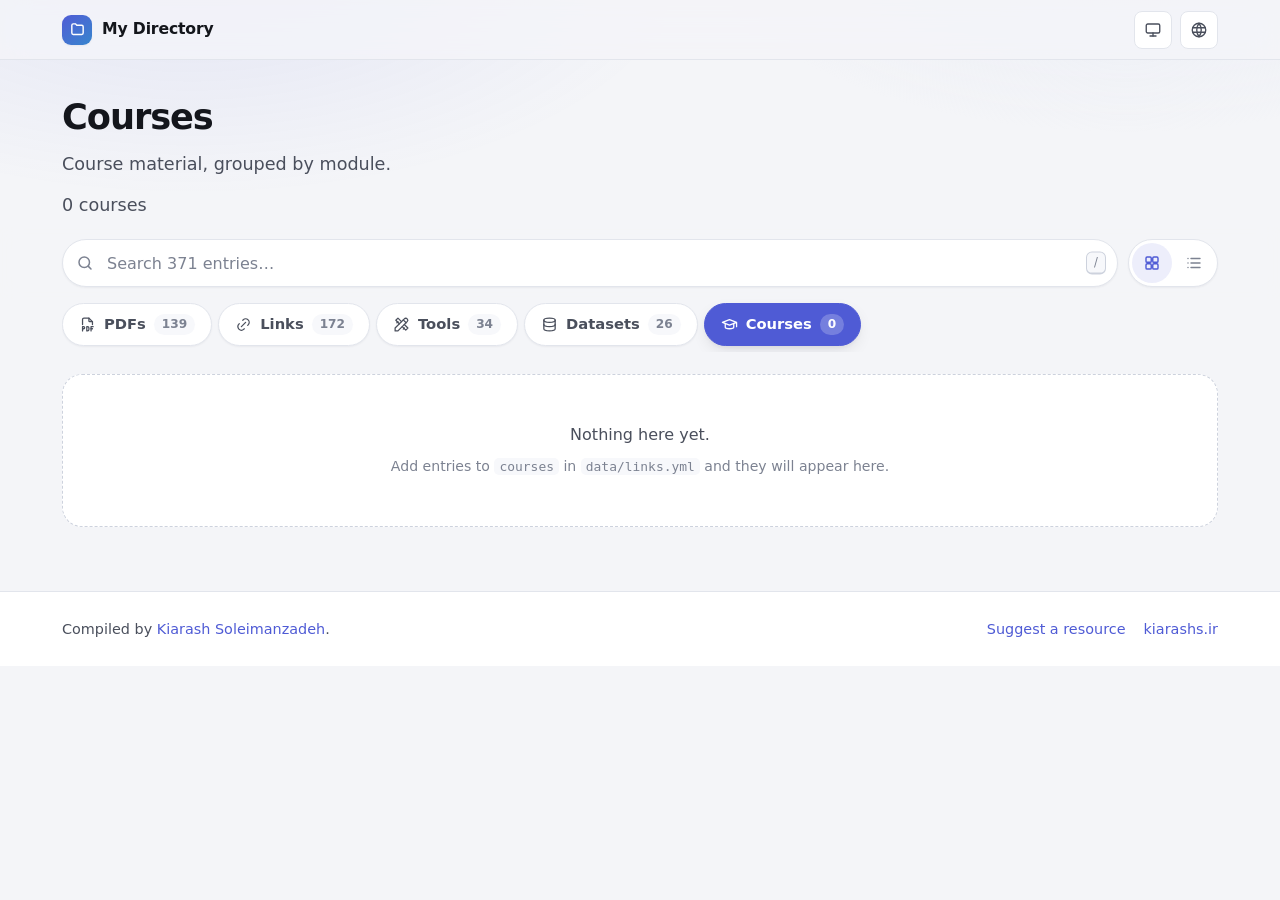
==== courses/index.html @ 5660344d "Give every category its own URL, and build the Courses section properly Categories were switched by " ====
<!DOCTYPE html>
<html lang="en" class="no-js">

<head>
  <meta charset="utf-8">
  <meta name="viewport" content="width=device-width, initial-scale=1, viewport-fit=cover">
  <title>Courses — My Directory</title>
  <meta name="description" content="Course material, grouped by module.">
  <meta name="color-scheme" content="light dark">
  <meta name="theme-color" content="#f4f5f8">
  <link rel="canonical" href="https://kiarashs.github.io/directory/courses/">

  <meta property="og:type" content="website">
  <meta property="og:url" content="https://kiarashs.github.io/directory/courses/">
  <meta property="og:title" content="Courses — My Directory">
  <meta property="og:description" content="Course material, grouped by module.">
  <meta property="og:image" content="https://kiarashs.github.io/directory/android-chrome-512x512.png">
  <meta name="twitter:card" content="summary">

  <link rel="apple-touch-icon" sizes="180x180" href="../apple-touch-icon.png">
  <link rel="icon" type="image/png" sizes="32x32" href="../favicon-32x32.png">
  <link rel="icon" type="image/png" sizes="16x16" href="../favicon-16x16.png">
  <link rel="mask-icon" href="../safari-pinned-tab.svg" color="#4f5bd5">
  <meta name="msapplication-TileColor" content="#4f5bd5">
  <link rel="manifest" href="../manifest.webmanifest">

  <link rel="stylesheet" href="../static/css/directory.css?v=e2d434f2">

  <script>
    // Runs before first paint, so none of this can flash.
    (function () {
      var root = document.documentElement;

      // Marking the document as scripted here, rather than in the deferred
      // directory.js, means the inline link lists on multi-link cards are
      // never painted at all — they exist only as the no-JavaScript fallback.
      root.className = root.className.replace('no-js', 'js');

      try {
        var t = localStorage.getItem('directory:theme');
        if (t === 'light' || t === 'dark') root.setAttribute('data-theme', t);
      } catch (e) {}
    })();
  </script>
</head>

<body>
  <svg class="visually-hidden" aria-hidden="true" focusable="false">
    <defs>
      <g id="i-ext" fill="none" stroke="currentColor" stroke-width="2" stroke-linecap="round" stroke-linejoin="round"><path d="M11 7H6a2 2 0 0 0-2 2v9a2 2 0 0 0 2 2h9a2 2 0 0 0 2-2v-5"/><path d="M10 14 20 4"/><path d="M15 4h5v5"/></g>
      <g id="i-pdf" fill="none" stroke="currentColor" stroke-width="2" stroke-linecap="round" stroke-linejoin="round"><path d="M14 3v4a1 1 0 0 0 1 1h4"/><path d="M17 21H7a2 2 0 0 1-2-2V5a2 2 0 0 1 2-2h7l5 5v11a2 2 0 0 1-2 2z"/></g>
      <g id="i-layers" fill="none" stroke="currentColor" stroke-width="2" stroke-linecap="round" stroke-linejoin="round"><path d="M12 3 3 8l9 5 9-5-9-5z"/><path d="m3 13 9 5 9-5"/></g>
      <g id="i-info" fill="none" stroke="currentColor" stroke-width="2" stroke-linecap="round" stroke-linejoin="round"><circle cx="12" cy="12" r="9"/><path d="M12 8h.01"/><path d="M11 12h1v4h1"/></g>
      <g id="i-mat-slides" fill="none" stroke="currentColor" stroke-width="2" stroke-linecap="round" stroke-linejoin="round"><rect x="3" y="4" width="18" height="12" rx="2"/><path d="M8 20h8M12 16v4"/></g>
      <g id="i-mat-notes" fill="none" stroke="currentColor" stroke-width="2" stroke-linecap="round" stroke-linejoin="round"><path d="M14 3v4a1 1 0 0 0 1 1h4"/><path d="M17 21H7a2 2 0 0 1-2-2V5a2 2 0 0 1 2-2h7l5 5v11a2 2 0 0 1-2 2z"/><path d="M9 12h6M9 16h4"/></g>
      <g id="i-mat-assignment" fill="none" stroke="currentColor" stroke-width="2" stroke-linecap="round" stroke-linejoin="round"><path d="M9 4h6a1 1 0 0 1 1 1v1H8V5a1 1 0 0 1 1-1z"/><path d="M8 6H6a2 2 0 0 0-2 2v11a2 2 0 0 0 2 2h12a2 2 0 0 0 2-2V8a2 2 0 0 0-2-2h-2"/><path d="m9 13 2 2 4-4"/></g>
      <g id="i-mat-reading" fill="none" stroke="currentColor" stroke-width="2" stroke-linecap="round" stroke-linejoin="round"><path d="M4 5.5A2.5 2.5 0 0 1 6.5 3H12v16H6.5A2.5 2.5 0 0 0 4 21.5z"/><path d="M20 5.5A2.5 2.5 0 0 0 17.5 3H12v16h5.5a2.5 2.5 0 0 1 2.5 2.5z"/></g>
      <g id="i-mat-video" fill="none" stroke="currentColor" stroke-width="2" stroke-linecap="round" stroke-linejoin="round"><rect x="3" y="5" width="18" height="14" rx="2"/><path d="m10 9 5 3-5 3z"/></g>
      <g id="i-mat-code" fill="none" stroke="currentColor" stroke-width="2" stroke-linecap="round" stroke-linejoin="round"><path d="m9 8-5 4 5 4"/><path d="m15 8 5 4-5 4"/></g>
      <g id="i-mat-dataset" fill="none" stroke="currentColor" stroke-width="2" stroke-linecap="round" stroke-linejoin="round"><ellipse cx="12" cy="6" rx="8" ry="3"/><path d="M4 6v12c0 1.657 3.582 3 8 3s8-1.343 8-3V6"/></g>
    </defs>
  </svg>

  <a class="skip-link" href="#main">Skip to content</a>

  <header class="site-header">
    <div class="header-inner">
      <a class="brand" href="../">
        <span class="brand-mark" aria-hidden="true">
          <svg viewBox="0 0 24 24" fill="none" stroke="currentColor" stroke-width="2" stroke-linecap="round" stroke-linejoin="round">
            <path d="M4 6a2 2 0 0 1 2-2h3l2 2h7a2 2 0 0 1 2 2v9a2 2 0 0 1-2 2H6a2 2 0 0 1-2-2z"/>
          </svg>
        </span>
        <span class="brand-text">My Directory</span>
      </a>

      <div class="header-actions">
        <button class="icon-btn theme-btn" type="button" data-theme-toggle aria-label="Switch theme">
          <svg data-theme-icon="system" viewBox="0 0 24 24" fill="none" stroke="currentColor" stroke-width="1.8" stroke-linecap="round" stroke-linejoin="round" aria-hidden="true"><rect x="3" y="4" width="18" height="12" rx="2"/><path d="M8 20h8"/><path d="M12 16v4"/></svg>
          <svg data-theme-icon="light" viewBox="0 0 24 24" fill="none" stroke="currentColor" stroke-width="1.8" stroke-linecap="round" stroke-linejoin="round" aria-hidden="true"><circle cx="12" cy="12" r="4"/><path d="M12 2v2M12 20v2M4.9 4.9l1.4 1.4M17.7 17.7l1.4 1.4M2 12h2M20 12h2M4.9 19.1l1.4-1.4M17.7 6.3l1.4-1.4"/></svg>
          <svg data-theme-icon="dark" viewBox="0 0 24 24" fill="none" stroke="currentColor" stroke-width="1.8" stroke-linecap="round" stroke-linejoin="round" aria-hidden="true"><path d="M21 12.8A9 9 0 1 1 11.2 3a7 7 0 0 0 9.8 9.8z"/></svg>
        </button>

        <a class="icon-btn" href="https://kiarashs.ir" aria-label="https://kiarashs.ir" title="https://kiarashs.ir">
          <svg viewBox="0 0 24 24" fill="none" stroke="currentColor" stroke-width="1.8" stroke-linecap="round" stroke-linejoin="round" aria-hidden="true"><circle cx="12" cy="12" r="9"/><path d="M3.6 9h16.8M3.6 15h16.8"/><path d="M12 3a15 15 0 0 1 0 18a15 15 0 0 1 0-18z"/></svg>
        </a>
      </div>
    </div>
  </header>

  <div class="container hero hero-section">
    <h1>Courses</h1>
    <p>Course material, grouped by module.</p>
    <p class="hero-count">0 courses</p>
  </div>


  <div class="toolbar">
    <div class="container toolbar-inner">
      <div class="search">
        <svg class="search-icon" viewBox="0 0 24 24" fill="none" stroke="currentColor" stroke-width="2" stroke-linecap="round" stroke-linejoin="round" aria-hidden="true"><circle cx="11" cy="11" r="7"/><path d="m20 20-3.5-3.5"/></svg>
        <label class="visually-hidden" for="search">Search the directory</label>
        <input id="search" type="search" placeholder="Search 371 entries…" autocomplete="off" spellcheck="false">
        <span class="search-hint" aria-hidden="true"><kbd>/</kbd></span>
        <button class="search-clear" type="button" data-search-clear aria-label="Clear search">
          <svg viewBox="0 0 24 24" fill="none" stroke="currentColor" stroke-width="2.2" stroke-linecap="round" aria-hidden="true"><path d="M6 6l12 12M18 6L6 18"/></svg>
        </button>
      </div>

      <div class="view-switch" role="group" aria-label="Layout">
        <button type="button" data-view="grid" aria-pressed="true" aria-label="Grid view" title="Grid view">
          <svg viewBox="0 0 24 24" fill="none" stroke="currentColor" stroke-width="1.9" stroke-linecap="round" stroke-linejoin="round" aria-hidden="true"><rect x="4" y="4" width="7" height="7" rx="1.5"/><rect x="13" y="4" width="7" height="7" rx="1.5"/><rect x="4" y="13" width="7" height="7" rx="1.5"/><rect x="13" y="13" width="7" height="7" rx="1.5"/></svg>
        </button>
        <button type="button" data-view="list" aria-pressed="false" aria-label="List view" title="List view">
          <svg viewBox="0 0 24 24" fill="none" stroke="currentColor" stroke-width="1.9" stroke-linecap="round" stroke-linejoin="round" aria-hidden="true"><path d="M8 6h12M8 12h12M8 18h12"/><path d="M4 6h.01M4 12h.01M4 18h.01"/></svg>
        </button>
      </div>
    </div>
  </div>

  <main id="main" class="container" data-base="../">
    <nav class="tabs" aria-label="Sections">
      <a class="tab" href="../pdfs/" data-slug="pdfs">
        <svg viewBox="0 0 24 24" fill="none" stroke="currentColor" stroke-width="1.8" stroke-linecap="round" stroke-linejoin="round" aria-hidden="true"><path d="M14 3v4a1 1 0 0 0 1 1h4"/><path d="M5 12V5a2 2 0 0 1 2-2h7l5 5v4"/><path d="M5 18h1.5a1.5 1.5 0 0 0 0-3H5v6"/><path d="M17 18h2"/><path d="M20 15h-3v6"/><path d="M11 15v6h1a2 2 0 0 0 2-2v-2a2 2 0 0 0-2-2z"/></svg>
        <span>PDFs</span><span class="tab-count">139</span>
      </a>
      <a class="tab" href="../links/" data-slug="links">
        <svg viewBox="0 0 24 24" fill="none" stroke="currentColor" stroke-width="1.8" stroke-linecap="round" stroke-linejoin="round" aria-hidden="true"><path d="M9 15l6-6"/><path d="M11 6l.463-.536a5 5 0 0 1 7.071 7.072L18 13"/><path d="M13 18l-.397.534a5.068 5.068 0 0 1-7.127 0 4.972 4.972 0 0 1 0-7.071L6 11"/></svg>
        <span>Links</span><span class="tab-count">172</span>
      </a>
      <a class="tab" href="../tools/" data-slug="tools">
        <svg viewBox="0 0 24 24" fill="none" stroke="currentColor" stroke-width="1.8" stroke-linecap="round" stroke-linejoin="round" aria-hidden="true"><path d="M3 21h4L20 8a1.5 1.5 0 0 0-4-4L3 17v4"/><path d="M14.5 5.5l4 4"/><path d="M12 8l-5-5-3 3 5 5"/><path d="M7 8l-1.5 1.5"/><path d="M16 12l5 5-3 3-5-5"/><path d="M16 17l-1.5 1.5"/></svg>
        <span>Tools</span><span class="tab-count">34</span>
      </a>
      <a class="tab" href="../datasets/" data-slug="datasets">
        <svg viewBox="0 0 24 24" fill="none" stroke="currentColor" stroke-width="1.8" stroke-linecap="round" stroke-linejoin="round" aria-hidden="true"><ellipse cx="12" cy="6" rx="8" ry="3"/><path d="M4 6v6c0 1.657 3.582 3 8 3s8-1.343 8-3V6"/><path d="M4 12v6c0 1.657 3.582 3 8 3s8-1.343 8-3v-6"/></svg>
        <span>Datasets</span><span class="tab-count">26</span>
      </a>
      <a class="tab" href="../courses/" data-slug="courses" aria-current="page">
        <svg viewBox="0 0 24 24" fill="none" stroke="currentColor" stroke-width="1.8" stroke-linecap="round" stroke-linejoin="round" aria-hidden="true"><path d="M22 9L12 5 2 9l10 4 10-4v6"/><path d="M6 10.6V16c0 1.1 2.7 2 6 2s6-.9 6-2v-5.4"/></svg>
        <span>Courses</span><span class="tab-count">0</span>
      </a>
    </nav>

    <div class="results-bar">
      <span data-results-text></span>
      <button type="button" data-search-clear>Clear search</button>
    </div>

    <p class="visually-hidden" role="status" aria-live="polite" data-live></p>

    <div class="section-empty">
      <p>Nothing here yet.</p>
      <p class="section-empty-hint">Add entries to <code>courses</code> in <code>data/links.yml</code> and they will appear here.</p>
    </div>

    <section class="elsewhere" hidden>
      <h2>Found in other sections</h2>
      <ul class="cards" data-elsewhere></ul>
    </section>

    <div class="empty">
      <svg viewBox="0 0 24 24" fill="none" stroke="currentColor" stroke-width="1.6" stroke-linecap="round" stroke-linejoin="round" aria-hidden="true"><circle cx="11" cy="11" r="7"/><path d="m20 20-3.5-3.5"/><path d="M8.5 11h5"/></svg>
      <h2>Nothing matches “<span data-empty-term></span>”</h2>
      <p>Try a shorter word, or a different spelling.</p>
    </div>
  </main>

  <dialog class="link-modal" tabindex="-1" aria-labelledby="link-modal-title">
    <div class="link-modal-head">
      <h2 id="link-modal-title"></h2>
      <button class="icon-btn" type="button" data-close-modal aria-label="Close">
        <svg viewBox="0 0 24 24" fill="none" stroke="currentColor" stroke-width="2.2" stroke-linecap="round" aria-hidden="true"><path d="M6 6l12 12M18 6L6 18"/></svg>
      </button>
    </div>
    <p class="link-modal-note" data-modal-note hidden></p>
    <ul class="link-modal-list" data-modal-list></ul>
  </dialog>

  <button class="to-top" type="button" aria-label="Back to top">
    <svg viewBox="0 0 24 24" fill="none" stroke="currentColor" stroke-width="2" stroke-linecap="round" stroke-linejoin="round" aria-hidden="true"><path d="M12 19V5"/><path d="m5 12 7-7 7 7"/></svg>
  </button>

  <footer class="site-footer">
    <div class="container footer-inner">
      <span>Compiled by <a href="https://kiarashs.ir">Kiarash Soleimanzadeh</a>.</span>
      <ul class="footer-links">
        <li><a href="https://forms.gle/KB6dBAR9aPwbbq2S7" target="_blank" rel="noopener">Suggest a resource</a></li>
        <li><a href="https://kiarashs.ir">kiarashs.ir</a></li>
      </ul>
    </div>
  </footer>

  <script type="application/json" id="search-index">[["Action Verbs","pdfs"],["Building Grammar Skills For the TOEFL","pdfs"],["GRE_Equation_Guide_TTP","pdfs"],["Transitions","pdfs"],["Transitions Words and Phrases","pdfs"],["Analysis I Cheat Sheet","pdfs"],["Probability & Statistics Cheat Sheet","pdfs"],["Cheat sheet Python Dict Methods","pdfs"],["Cheat sheet Python List Methods","pdfs"],["Cheat sheet Python Set Methods","pdfs"],["Cheat Sheet Python String Methods","pdfs"],["Transitions 3","pdfs"],["Writing brainstorm","pdfs"],["Toefl Expressions & Brainstorm (Speak & Write)","pdfs"],["Prepositions","pdfs"],["Prepositionary","pdfs"],["Longman Essay Activator","pdfs"],["Longman Topic Activator","pdfs"],["Longman Shit Activator","pdfs"],["Perfect Phrases For The TOEFL - Speaking and Writing","pdfs"],["Longman Dictionary Of Common Errors","pdfs"],["Longman Common Mistakes In English","pdfs"],["Collocations 2","pdfs"],["Python cheat sheet","pdfs"],["Learn Python 3 the Hard Way","pdfs"],["Learn More Python 3 the Hard Way","pdfs"],["Python Crash Course, 2nd Edition","pdfs"],["Idea Bank - Technology","pdfs"],["Idea Bank - Education","pdfs"],["Idea Bank - Government","pdfs"],["Idea Bank - Business","pdfs"],["Idea Bank - Health","pdfs"],["Idea Bank - Examples","pdfs"],["Git cheat sheet 1","pdfs"],["Git cheat sheet 2","pdfs"],["Git cheat sheet 3","pdfs"],["Git cheat sheet 4","pdfs"],["Matplotlib cheat sheet 1","pdfs"],["Matplotlib for beginners - cheat sheet 2","pdfs"],["Matplotlib for intermediate users - cheat sheet 3","pdfs"],["Matplotlib tips & tricks - cheat sheet 4","pdfs"],["Matplotlib cheat sheet 5","pdfs"],["Cheat sheet deep learning tips tricks","pdfs"],["GRE math review - ETS","pdfs"],["GRE math flashcards","pdfs"],["GRE quant review","pdfs"],["GRE Sentence Equivalence","pdfs"],["NLP with python and NLTK - cheat sheet","pdfs"],["Python in a Nutshell: A Desktop Quick Reference 3rd Edition","pdfs"],["Fluent Python 2nd Edition","pdfs"],["SQL cheat sheet V1","pdfs"],["SQL cheat sheet V2","pdfs"],["Paraphrasing Strategies","pdfs"],["Javascript cheat sheet","pdfs"],["TypeScript Control Flow Analysis","pdfs"],["TypeScript Types","pdfs"],["TypeScript Interfaces","pdfs"],["TypeScript Classes","pdfs"],["CSS3 cheat sheet","pdfs"],["Python cheat sheets","pdfs"],["Matplotlib - List of named colors","pdfs"],["RGB hex colors chart","pdfs"],["Simplicity-The Finer Art Of Creating Software Cheat Sheet","pdfs"],["Agile Poster","pdfs"],["Agile and Scrum Cheat Sheet","pdfs"],["The Ultimate Python Cheat Sheet","pdfs"],["Python Cheat Sheet: Classes","pdfs"],["Python Cheat Sheet: Functions and Tricks","pdfs"],["Python Cheat Sheet: 14 Interview Questions","pdfs"],["Python Cheat Sheet: Keywords","pdfs"],["Python Cheat Sheet: NumPy","pdfs"],["Latex Cheat Sheet","pdfs"],["Probability Cheat Sheet","pdfs"],["ASP Net Core Cheat Sheet","pdfs"],["Python Regular Expressions Cheat Sheet","pdfs"],["Python (RegEx(pressions|p)?)","pdfs"],[".Net Regular Expressions Cheat Sheet","pdfs"],["SQL Commands Cheat Sheet","pdfs"],["HTTP Headers Cheat Sheet","pdfs"],["HTTP Status Codes Cheat Sheet","pdfs"],["The Web Developer's SEO Cheat Sheet","pdfs"],["Redux Cheat Sheet","pdfs"],["1300 Math Formulas","pdfs"],["Vajename Riazi","pdfs"],["Common English Mistakes","pdfs"],["HTML 5 Cheat Sheet","pdfs"],["Data Visualization Cheat Sheet","pdfs"],["Phrases + ING","pdfs"],["Redundancies","pdfs"],["Betty Azar Grammar - Red Summary (Basic)","pdfs"],["Betty Azar Grammar - Black Summary (Intermediate)","pdfs"],["Betty Azar Grammar - Blue Summary (Advanced)","pdfs"],["LINQ explained with sketches","pdfs"],["Design patterns cheat sheet 1","pdfs"],["Design patterns cheat sheet 2","pdfs"],["Python Notes","pdfs"],["Pandas Notes","pdfs"],["Matplotlib Notes","pdfs"],["NumPy cheat sheet","pdfs"],["SciPy cheat sheet","pdfs"],["Pandas cheat sheet","pdfs"],["Review Probability Theory","pdfs"],["Python String Format","pdfs"],["Grammar Success in 20 Minutes a Day","pdfs"],["English Verb Tenses","pdfs"],["English Grammar in Use 5th","pdfs"],["Guide to NumPy","pdfs"],["Clean Code in Python (2nd)","pdfs"],["Numerical Recipes","pdfs"],["Microsoft-Machine Learning Cheat Sheet","pdfs"],["Machine Learning Cheat Sheet","pdfs"],["Recurrent Neural Network Cheat Sheet","pdfs"],["Linear Algebra Done Right","pdfs"],["Calculus & Derivatives Cheat Sheet","pdfs"],["Statistic Formula","pdfs"],["Convergence Tests","pdfs"],["A Quick Guide to LaTex","pdfs"],["Machine Learning Cheatsheet","pdfs"],["Docker Cheat sheet 1","pdfs"],["AWK Cheat sheet 1","pdfs"],["Grammar and Punctuation Cheat sheet","pdfs"],["Homophones","pdfs"],["Linking Words","pdfs"],["Prepositions Handbook","pdfs"],["Phrasal Verbs","pdfs"],["Shortcut to Collocations","pdfs"],["List vs Set vs Dictionary vs Tuple (Python)","pdfs"],["Rust Programming Fundamentals","pdfs"],["Causative verbs","pdfs"],["Reading Examples","pdfs"],["Speaking Ideas","pdfs"],["Speaking topics (blue)","pdfs"],["Categorized Phrases","pdfs"],["Summary of collocations","pdfs"],["English collocations in use - Intermediate","pdfs"],["English collocations in use - Advanced","pdfs"],["English phrasal verbs in use - Advanced","pdfs"],["Fantastic Reasons for Speaking and Writing","pdfs"],["AI in Medicine - Presented by Kiarash Soleimanzadeh","pdfs"],["Computer science teaching at Stanford","links"],["List of Data Science Cheat sheets to rule the world","links"],["Scientific Visualization: Python + Matplotlib","links"],["Python & OpenGL for Scientific Visualization","links"],["From Python to Numpy","links"],["Cambridge Dictionary","links"],["Merriam-Webster Dictionary","links"],["NLP Cheat Sheet","links"],["Machine Learning - Persian","links"],["The Python Graph Gallery","links"],["HTTP Status Codes","links"],["HTTP Headers","links"],["HTTP Relations","links"],["Collecting All Cheat Sheets","links"],["Introduction to Probability textbook","links"],["Top DATA SCIENCE Cheat Sheets (ML, DL, Python, R, SQL, Maths & Statistics)","links"],["Rico's cheat Sheets","links"],["Laws of UX","links"],["Manage HTML DOM with vanilla JavaScript","links"],["HTML, CSS, and JS Cheat Sheets","links"],["React Cheat Sheet","links"],["90 Days Of DevOps","links"],["30 Days of PWA","links"],["30 Days of JavaScript","links"],["Useful links, scripts, tools and best practice for Microsoft SQL Server Database","links"],["SQL Server scripts for health checks and performance tuning","links"],["Automate SQL Server tasks and encourage best practices","links"],["SQL Server Toolbox repository for Tiger team","links"],["SQL Server Scripts for DBAs","links"],["Mathematics for Machine Learning","links"],["Learn from ML experts at Google","links"],["Google's Machine Learning Crash Course","links"],["Learn mathematics for machine learning","links"],["Linear Regression","links"],["Linear Regression 2","links"],["All Algorithms/Data-Structures implemented in Python","links"],["A Hands-on Introduction to Natural Language Processing (NLP)","links"],["ML YouTube Courses","links"],["4000 Essential English Words 1","links"],["4000 Essential English Words 2","links"],["4000 Essential English Words 3","links"],["4000 Essential English Words 4","links"],["4000 Essential English Words 5","links"],["4000 Essential English Words 6","links"],["English Grammar in Use with Answers","links"],["English Vocabulary in Use Elementary","links"],["English Vocabulary in Use Pre-intermediate and Intermediate","links"],["English Vocabulary in Use Upper-intermediate","links"],["English Vocabulary in Use Advanced","links"],["illustrated Everyday Expressions with Stories 1","links"],["illustrated Everyday Expressions with Stories 2","links"],["250 Ways to Say It in Business English","links"],["More Speak English Like an American","links"],["Mastering the American Accent","links"],["Everyday Conversations: Learning American English","links"],["Easy American Idioms","links"],["English the American Way: A Fun ESL Guide to Language and Culture in the U.S.","links"],["Speak English Around Town","links"],["Speak Business English Like an American","links"],["Speak English Like an American","links"],["Machine Learning Glossary/Cheat Sheet","links"],["Practical Deep Learning","links"],["GRE - Quantitative Walkthroughs","links"],["Speech and Language Processing - Stanford (textbook)","links"],["free-for.dev","links"],["Track Awesome List","links"],["Tips and Tricks C#/.NET","links"],["Pandas - DataFrame Reference","links"],["Python Reference","links"],["Introduction to Scientific Python","links"],["Quick Cheat Sheet/Reference (Python, RegEx, and etc)","links"],["Python for Data Analysis (Book)","links"],["Probabilistic Programming & Bayesian Methods for Hackers","links"],["Developer Roadmaps","links"],["Human Computer Interaction Course","links"],["NLP Course | For You","links"],["Stanford AI Courses","links"],["SQL Server KIT","links"],["Dive into Deep Learning","links"],["Understanding Deep Learning","links"],["Deep Learning","links"],["Deep Learning Course","links"],["Design Patterns in Python","links"],["AI Notes (Andrew Ng)","links"],["List of LaTeX mathematical symbols","links"],["Machine Learning tips and tricks cheat sheet","links"],["Recurrent Neural Networks cheatsheet","links"],["Cheat Sheet of Machine Learning and Python (and Math) Cheat Sheets","links"],["LaTeX","links"],["Improve how you architect webapps","links"],["C# Coding Guidelines","links"],["The Comprehensive TEX Archive Network","links"],["Exploring the art of artificial intelligence","links"],["Introduction to Machine Learning Course","links"],["Deep Learning Course","links"],["NeuroSymbolic Artificial Intelligence Course","links"],["Introduction to Pattern Recognition Course","links"],["Data Mining Course","links"],["Probabilistic Graphical Models Course","links"],["Deep Learning Course","links"],["Machine Learning Course","links"],["Speech and Language Processing (NLP) Course","links"],["Natural Language Processing (NLP) Courses","links"],["Fundamentals of Computer Vision Course","links"],["Machine Learning Engineering for Production (MLOps) Specialization on Coursera","links"],["Hands-on ML with Scikit-Learn, Keras & TF by Aurelien Geron","links"],["Natural Language Processing Specialization on Coursera","links"],["Efficient Python Tricks and Tools for Data Scientists","links"],["Coursera AI for Medicine Specialization","links"],["Generative Adversarial Networks Specialization on Coursera","links"],["Preprocessing For Deep Learning","links"],["Top deep learning Github repositories","links"],["Trending deep learning Github repositories","links"],["Deep Learning Specialization on Coursera","links"],["Zero to Mastery Deep Learning with TensorFlow","links"],["The University of Amsterdam Deep Learning Course","links"],["Math in ML","links"],["Jupyter Notebook Gallery 1","links"],["Deep Learning Notebooks","links"],["Cheatsheet collection for Math, ML, DL, AI. Update frequently","links"],["Social Media Mining: An Introduction (Ebook)","links"],["Feature Selection","links"],["Deep Learning at VU University Amsterdam","links"],["Deep Learning For Computer Vision","links"],["Introduction to Deep Learning (with flavor of NLP)","links"],["The Illustrated Machine Learning website","links"],["Machine Learning Engineering","links"],["Introduction to Data Mining","links"],["Deep Learning","links"],["Deep Learning Systems","links"],["Machine/Deep Learning Resources *","links"],["Introduction to Deep Learning","links"],["Introduction to Deep Learning","links"],["Probabilistic Machine Learning: An Introduction","links"],["Machine Learning University (MLU) from Amazon","links"],["Machine Learning University-Explain","links"],["Interpretable Machine Learning","links"],["Introduction to Machine Learning (I2ML)","links"],["Introduction to Deep Learning Course","links"],["Introduction: Advanced Explainable AI for computer vision","links"],["Deep Learning Drizzle *","links"],["Introduction to Deep Learning (I2DL) (IN2346)","links"],["Machine learning and Deep learning Fundamentals","links"],["60 Implementations/tutorials of deep learning papers with side-by-side notes","links"],["Introduction to Information Retrieval (textbook)","links"],["Introduction to Machine Learning","links"],["Google Python Style Guide","links"],["Learn Makefiles","links"],["Machine learning tutorials","links"],["Path to a free self-taught education in Computer Science!","links"],["Path to a free self-taught education in Data Science!","links"],["Path to a free self-taught education in Bioinformatics!","links"],["Path to a free self-taught education in Mathematics!","links"],["Feature Engineering and Feature Selection","links"],["Annotated Research Paper Implementations","links"],["LaTeX Color Definitions","links"],["React+TypeScript Cheatsheets","links"],["Tailwind cheat sheet 1","links"],["Mermaid Cheat Sheet","links"],["Introduction to Machine Learning","links"],["Deep Learning for Coders with Fastai and PyTorch: AI Applications Without a PhD","links"],["Deep Learning - NYU","links"],["Notes on AI Topics","links"],["Free Online IT Courses For Beginners","links"],["Sharif University - Open Courses","links"],["Sharif University - Machine Learning","links"],["Test Smells [Persian]","links"],["Handy online tools for developers","links"],["Readings that are close to Neo's readings to improve TOEFL reading skill","links"],["Data Mining","links"],["Deep Learning with Python - Book","links"],["Linear Algebra - Gilbert Strang","links"],["JavaScript Event KeyCodes","tools"],["Web Developer Checklist","tools"],["Grid 1","tools"],["Div Table","tools"],["SVG Waves","tools"],["Tiny Wow","tools"],["Icones","tools"],["Readme creator","tools"],["SVG icons/collections","tools"],["CSS Selectors: A Visual Guide","tools"],["CSS Loaders","tools"],["Feature Sliced Design","tools"],["29 Websites For Free Icon Sets","tools"],["Create and share beautiful images of your source code","tools"],["CSS grid cheat sheet","tools"],["CSS flexbox cheat sheet","tools"],["Math Solver","tools"],["Conventional Commits","tools"],["Glassmorphism CSS Generator 1","tools"],["All Online Tools in “One Box”","tools"],["Access 13.3M+ vector icons & stickers","tools"],["Tools for Academic Research","tools"],["Freedom to choose icons","tools"],["A huge collection of SVG logos","tools"],["IcoMoon (Pixel Perfect Icon Solutions)","tools"],["Simple Icons","tools"],["All-in-one OSINT tool for analysing any website","tools"],["Fontello - icon fonts generator","tools"],["Tiny Helpers","tools"],["Online database diagram editor and SQL generator","tools"],["Create beautiful images of your source code","tools"],["High Quality Science Illustrations","tools"],["2,000+ science and medical art visuals","tools"],["Extensions for modern developer tools","tools"],["ChestX-ray8","datasets"],["OpenML","datasets"],["kaggle","datasets"],["Paper With Code","datasets"],["Registry of Open Data on AWS","datasets"],["UC Irvine Machine Learning Repository","datasets"],["Tensorflow Datasets","datasets"],["Microsoft Open Data","datasets"],["Azure Open Datasets","datasets"],["Google Datasets Search","datasets"],["COCO Dataset","datasets"],["Hugging Face Datasets","datasets"],["OASIS Dataset - The Open Access Series of Imaging Studies (brain)","datasets"],["OpenNeuro: MRI, PET, MEG, EEG, and iEEG data","datasets"],["Alzheimer’s Disease Neuroimaging Initiative","datasets"],["Medical Information Mart for Intensive Care (MIMIC Dataset)","datasets"],["The Research Resource for Complex Physiologic Signals (PhysioNet)","datasets"],["32,000 CT images","datasets"],["ImageNet","datasets"],["NBML","datasets"],["Advanced Open Tools and Datasets for Autonomous Driving","datasets"],["Biostatistics Datasets","datasets"],["Integrated Pattern Recognition and Biometrics Lab Datasets","datasets"],["fastMRI","datasets"],["A Multi-site Dataset for Prostate MRI Segmentation","datasets"],["miRNet","datasets"]]</script>
  <script src="../static/js/directory.js?v=bafa7dc5" defer></script>
  <script>
    if ('serviceWorker' in navigator) {
      window.addEventListener('load', function () {
        navigator.serviceWorker
          .register('../sw.js', { scope: '../' })
          .catch(function () {});
      });
    }
  </script>
</body>

</html>
---- static/css/directory.css ----
/* ==========================================================================
   directory.kiarashs.ir — a reading list of PDFs, links, tools and datasets.

   One stylesheet, no framework, no web fonts. The page ships every entry in
   the HTML, so it reads fine with JavaScript switched off; everything below
   that depends on JS is scoped under `.js`.
   ========================================================================== */

/* --- Design tokens -------------------------------------------------------
   The light palette is defined on a bare :root so it is never trapped inside
   a media query. Dark mode redefines the same names twice: once for the
   system preference, once for an explicit toggle, so the toggle wins in
   both directions. */

:root {
  color-scheme: light;

  --bg: #f4f5f8;
  --bg-tint: #e9ecf5;
  --surface: #ffffff;
  --surface-2: #f7f8fb;
  --surface-hover: #ffffff;

  --text: #14161c;
  --text-soft: #4a4f5c;
  --text-faint: #7c8291;

  --line: #e2e5ec;
  --line-strong: #cdd2dd;

  --accent: #4f5bd5;
  --accent-hover: #3f4ac2;
  --accent-soft: rgba(79, 91, 213, 0.1);
  --accent-ring: rgba(79, 91, 213, 0.35);
  --accent-contrast: #ffffff;

  --mark: #ffe28a;
  --mark-text: #3a2c00;

  --shadow-sm: 0 1px 2px rgba(16, 20, 34, 0.05);
  --shadow-md: 0 6px 18px -6px rgba(16, 20, 34, 0.16), 0 2px 6px -2px rgba(16, 20, 34, 0.08);
  --shadow-lg: 0 18px 42px -14px rgba(16, 20, 34, 0.28);

  --radius-sm: 8px;
  --radius: 14px;
  --radius-lg: 20px;
  --radius-pill: 999px;

  --header-h: 60px;
  --gutter: clamp(16px, 4vw, 32px);
  --page: 1220px;

  --ease: cubic-bezier(0.2, 0.7, 0.3, 1);
}

@media (prefers-color-scheme: dark) {
  :root:not([data-theme="light"]) {
    color-scheme: dark;

    --bg: #0a0c11;
    --bg-tint: #12161f;
    --surface: #141821;
    --surface-2: #1a1f2a;
    --surface-hover: #1a1f2a;

    --text: #eef0f6;
    --text-soft: #b3b9c8;
    --text-faint: #7f8798;

    --line: #232936;
    --line-strong: #333b4c;

    --accent: #8e9bff;
    --accent-hover: #a5afff;
    --accent-soft: rgba(142, 155, 255, 0.14);
    --accent-ring: rgba(142, 155, 255, 0.45);
    --accent-contrast: #0a0c11;

    --mark: #6b5a12;
    --mark-text: #ffeaa8;

    --shadow-sm: 0 1px 2px rgba(0, 0, 0, 0.5);
    --shadow-md: 0 8px 22px -8px rgba(0, 0, 0, 0.7), 0 2px 6px -2px rgba(0, 0, 0, 0.5);
    --shadow-lg: 0 22px 50px -18px rgba(0, 0, 0, 0.8);
  }
}

:root[data-theme="dark"] {
  color-scheme: dark;

  --bg: #0a0c11;
  --bg-tint: #12161f;
  --surface: #141821;
  --surface-2: #1a1f2a;
  --surface-hover: #1a1f2a;

  --text: #eef0f6;
  --text-soft: #b3b9c8;
  --text-faint: #7f8798;

  --line: #232936;
  --line-strong: #333b4c;

  --accent: #8e9bff;
  --accent-hover: #a5afff;
  --accent-soft: rgba(142, 155, 255, 0.14);
  --accent-ring: rgba(142, 155, 255, 0.45);
  --accent-contrast: #0a0c11;

  --mark: #6b5a12;
  --mark-text: #ffeaa8;

  --shadow-sm: 0 1px 2px rgba(0, 0, 0, 0.5);
  --shadow-md: 0 8px 22px -8px rgba(0, 0, 0, 0.7), 0 2px 6px -2px rgba(0, 0, 0, 0.5);
  --shadow-lg: 0 22px 50px -18px rgba(0, 0, 0, 0.8);
}

/* --- Base ---------------------------------------------------------------- */

*,
*::before,
*::after { box-sizing: border-box; }

html {
  -webkit-text-size-adjust: 100%;
  scroll-behavior: smooth;
  scroll-padding-top: calc(var(--header-h) + 16px);
}

body {
  margin: 0;
  background: var(--bg);
  color: var(--text);
  font-family: ui-sans-serif, system-ui, -apple-system, "Segoe UI", Roboto,
    "Helvetica Neue", Arial, "Noto Sans", sans-serif;
  font-size: 16px;
  line-height: 1.55;
  -webkit-font-smoothing: antialiased;
  text-rendering: optimizeLegibility;
  overflow-wrap: break-word;
}

/* A single soft wash behind the header area. Fixed, so it never scrolls
   into the card grid and never causes a horizontal scrollbar. */
body::before {
  content: "";
  position: fixed;
  inset: 0 0 auto 0;
  height: 420px;
  background:
    radial-gradient(70ch 340px at 15% -10%, var(--accent-soft), transparent 70%),
    radial-gradient(60ch 300px at 88% -20%, var(--bg-tint), transparent 72%);
  pointer-events: none;
  z-index: 0;
}

a { color: var(--accent); text-decoration: none; }
a:hover { color: var(--accent-hover); }

:focus-visible {
  outline: 2px solid var(--accent);
  outline-offset: 2px;
  border-radius: var(--radius-sm);
}

button { font: inherit; color: inherit; }

.container {
  width: 100%;
  max-width: var(--page);
  margin-inline: auto;
  padding-inline: var(--gutter);
}

.visually-hidden {
  position: absolute !important;
  width: 1px; height: 1px;
  margin: -1px; padding: 0;
  overflow: hidden;
  clip: rect(0 0 0 0);
  clip-path: inset(50%);
  white-space: nowrap;
  border: 0;
}

.skip-link {
  position: absolute;
  left: 12px;
  top: -60px;
  z-index: 100;
  padding: 10px 16px;
  border-radius: var(--radius-sm);
  background: var(--accent);
  color: var(--accent-contrast);
  font-weight: 600;
  transition: top 0.15s var(--ease);
}
.skip-link:focus { top: 12px; color: var(--accent-contrast); }

/* --- Header -------------------------------------------------------------- */

.site-header {
  position: sticky;
  top: 0;
  z-index: 30;
  height: var(--header-h);
  display: flex;
  align-items: center;
  border-bottom: 1px solid var(--line);
  background: color-mix(in srgb, var(--bg) 82%, transparent);
  backdrop-filter: saturate(180%) blur(14px);
  -webkit-backdrop-filter: saturate(180%) blur(14px);
}

@supports not (background: color-mix(in srgb, red 50%, blue)) {
  .site-header { background: var(--bg); }
}

.header-inner {
  display: flex;
  align-items: center;
  gap: 12px;
  width: 100%;
  max-width: var(--page);
  margin-inline: auto;
  padding-inline: var(--gutter);
}

.brand {
  display: inline-flex;
  align-items: center;
  gap: 10px;
  font-weight: 650;
  letter-spacing: -0.01em;
  color: var(--text);
  white-space: nowrap;
}
.brand:hover { color: var(--text); }
.brand-mark {
  display: grid;
  place-items: center;
  width: 30px; height: 30px;
  border-radius: 9px;
  background: linear-gradient(140deg, var(--accent), color-mix(in srgb, var(--accent) 55%, #14b8c4));
  color: #fff;
  box-shadow: var(--shadow-sm);
  flex: none;
}
.brand-mark svg { width: 17px; height: 17px; }
.brand-text { font-size: 0.98rem; }

.header-actions {
  display: flex;
  align-items: center;
  gap: 8px;
  margin-inline-start: auto;
}

/* --- Icon buttons -------------------------------------------------------- */

.icon-btn {
  display: inline-grid;
  place-items: center;
  width: 38px; height: 38px;
  border: 1px solid var(--line);
  border-radius: var(--radius-sm);
  background: var(--surface);
  color: var(--text-soft);
  cursor: pointer;
  transition: background 0.15s var(--ease), color 0.15s var(--ease),
              border-color 0.15s var(--ease), transform 0.15s var(--ease);
}
.icon-btn:hover {
  color: var(--text);
  border-color: var(--line-strong);
  background: var(--surface-hover);
}
.icon-btn:active { transform: scale(0.96); }
.icon-btn svg { width: 18px; height: 18px; }

/* The theme button swaps which glyph is visible; the other stays in the DOM
   so the label a screen reader announces always matches what is shown. */
.theme-btn [data-theme-icon] { display: none; }
:root:not([data-theme]) .theme-btn [data-theme-icon="system"],
:root[data-theme="light"] .theme-btn [data-theme-icon="light"],
:root[data-theme="dark"] .theme-btn [data-theme-icon="dark"] { display: block; }

/* --- Hero ---------------------------------------------------------------- */

.hero {
  position: relative;
  z-index: 1;
  padding-block: clamp(30px, 6vw, 56px) clamp(18px, 3vw, 26px);
}

.hero h1 {
  margin: 0;
  font-size: clamp(1.9rem, 1.2rem + 3vw, 3rem);
  line-height: 1.1;
  letter-spacing: -0.03em;
  font-weight: 700;
}
.hero h1 .accent {
  background: linear-gradient(100deg, var(--accent), color-mix(in srgb, var(--accent) 45%, #14b8c4));
  -webkit-background-clip: text;
  background-clip: text;
  color: transparent;
}

.hero p {
  margin: 14px 0 0;
  max-width: 62ch;
  font-size: clamp(1rem, 0.96rem + 0.2vw, 1.1rem);
  color: var(--text-soft);
}

.hero-stats {
  display: flex;
  flex-wrap: wrap;
  gap: 8px;
  margin: 20px 0 0;
  padding: 0;
  list-style: none;
}
.hero-stats li {
  display: inline-flex;
  align-items: baseline;
  gap: 6px;
  padding: 6px 12px;
  border: 1px solid var(--line);
  border-radius: var(--radius-pill);
  background: var(--surface);
  box-shadow: var(--shadow-sm);
  font-size: 0.85rem;
  color: var(--text-soft);
}
.hero-stats b {
  font-size: 0.95rem;
  font-variant-numeric: tabular-nums;
  color: var(--text);
}

/* --- Search + controls --------------------------------------------------- */

.toolbar {
  position: sticky;
  top: var(--header-h);
  z-index: 20;
  padding-block: 12px;
  background: color-mix(in srgb, var(--bg) 88%, transparent);
  backdrop-filter: blur(10px);
  -webkit-backdrop-filter: blur(10px);
}
@supports not (background: color-mix(in srgb, red 50%, blue)) {
  .toolbar { background: var(--bg); }
}

.toolbar-inner {
  display: flex;
  gap: 10px;
  align-items: center;
}

.search {
  position: relative;
  flex: 1 1 auto;
  min-width: 0;
}
.search-icon {
  position: absolute;
  left: 14px;
  top: 50%;
  translate: 0 -50%;
  width: 18px; height: 18px;
  color: var(--text-faint);
  pointer-events: none;
}
.search input {
  width: 100%;
  height: 48px;
  padding: 0 108px 0 44px;
  border: 1px solid var(--line);
  border-radius: var(--radius-pill);
  background: var(--surface);
  color: var(--text);
  font: inherit;
  box-shadow: var(--shadow-sm);
  transition: border-color 0.15s var(--ease), box-shadow 0.15s var(--ease);
}
.search input::placeholder { color: var(--text-faint); }
.search input:focus {
  outline: none;
  border-color: var(--accent);
  box-shadow: 0 0 0 4px var(--accent-ring);
}
.search input::-webkit-search-cancel-button { display: none; }

.search-hint {
  position: absolute;
  right: 12px;
  top: 50%;
  translate: 0 -50%;
  display: flex;
  gap: 4px;
  pointer-events: none;
}
.search-hint kbd {
  padding: 3px 7px;
  border: 1px solid var(--line-strong);
  border-bottom-width: 2px;
  border-radius: 6px;
  background: var(--surface-2);
  color: var(--text-faint);
  font-family: inherit;
  font-size: 0.72rem;
  line-height: 1.2;
}
.search input:not(:placeholder-shown) ~ .search-hint { display: none; }

.search-clear {
  position: absolute;
  right: 10px;
  top: 50%;
  translate: 0 -50%;
  display: none;
  width: 30px; height: 30px;
  place-items: center;
  border: 0;
  border-radius: 50%;
  background: var(--surface-2);
  color: var(--text-soft);
  cursor: pointer;
}
.search-clear:hover { color: var(--text); background: var(--line); }
.search input:not(:placeholder-shown) ~ .search-clear { display: grid; }
.search-clear svg { width: 14px; height: 14px; }

/* View switch (grid / list) */
.view-switch {
  display: flex;
  gap: 2px;
  padding: 3px;
  border: 1px solid var(--line);
  border-radius: var(--radius-pill);
  background: var(--surface);
  box-shadow: var(--shadow-sm);
  flex: none;
}
.view-switch button {
  display: grid;
  place-items: center;
  width: 40px; height: 40px;
  border: 0;
  border-radius: var(--radius-pill);
  background: transparent;
  color: var(--text-faint);
  cursor: pointer;
  transition: background 0.15s var(--ease), color 0.15s var(--ease);
}
.view-switch button:hover { color: var(--text); }
.view-switch button[aria-pressed="true"] {
  background: var(--accent-soft);
  color: var(--accent);
}
.view-switch svg { width: 18px; height: 18px; }

@media (max-width: 640px) {
  .view-switch { display: none; }
}

/* --- Category tabs ------------------------------------------------------- */

.tabs {
  display: flex;
  gap: 6px;
  /* overflow-x: auto makes the computed overflow-y "auto" too, so this bar
     clips on both axes. Without the top padding, :hover's translateY(-1px)
     lifted each pill 1px outside the content box and sheared off the top of
     its border. The negative margin keeps the bar where it was. */
  margin-block: 0 22px;
  padding-top: 4px;
  margin-top: 0;
  padding-bottom: 6px;
  overflow-x: auto;
  scrollbar-width: none;
  scroll-snap-type: x proximity;
}
.tabs::-webkit-scrollbar { display: none; }

.tab {
  display: inline-flex;
  text-decoration: none;
  align-items: center;
  gap: 8px;
  flex: none;
  scroll-snap-align: start;
  padding: 9px 16px;
  border: 1px solid var(--line);
  border-radius: var(--radius-pill);
  background: var(--surface);
  color: var(--text-soft);
  font-size: 0.92rem;
  font-weight: 550;
  white-space: nowrap;
  cursor: pointer;
  box-shadow: var(--shadow-sm);
  transition: background 0.16s var(--ease), color 0.16s var(--ease),
              border-color 0.16s var(--ease), transform 0.16s var(--ease);
}
.tab:hover {
  color: var(--text);
  border-color: var(--line-strong);
  transform: translateY(-1px);
}
.tab svg { width: 17px; height: 17px; flex: none; }

.tab[aria-current="page"] {
  background: var(--accent);
  border-color: var(--accent);
  color: var(--accent-contrast);
  box-shadow: var(--shadow-md);
}
.tab[aria-current="page"] .tab-count {
  background: color-mix(in srgb, var(--accent-contrast) 22%, transparent);
  color: var(--accent-contrast);
}

.tab-count {
  padding: 1px 8px;
  border-radius: var(--radius-pill);
  background: var(--surface-2);
  color: var(--text-faint);
  font-size: 0.76rem;
  font-variant-numeric: tabular-nums;
}

/* --- Search results summary --------------------------------------------- */

.results-bar {
  display: none;
  align-items: center;
  flex-wrap: wrap;
  gap: 10px;
  margin-bottom: 20px;
  padding: 11px 16px;
  border: 1px solid color-mix(in srgb, var(--accent) 35%, var(--line));
  border-radius: var(--radius);
  background: var(--accent-soft);
  color: var(--text);
  font-size: 0.92rem;
}
.results-bar[data-visible] { display: flex; }
.results-bar b { font-variant-numeric: tabular-nums; }
.results-bar button {
  margin-inline-start: auto;
  padding: 4px 12px;
  border: 1px solid color-mix(in srgb, var(--accent) 40%, transparent);
  border-radius: var(--radius-pill);
  background: transparent;
  color: var(--accent);
  font-size: 0.85rem;
  cursor: pointer;
}
.results-bar button:hover { background: var(--surface); }

/* While a search is running the tab bar is a filter summary, not a selector:
   the results already span every category, so the selected pill steps back
   and empty categories are greyed out. */
.tabs[data-searching] .tab[aria-current="page"] {
  background: var(--surface);
  border-color: var(--accent);
  color: var(--accent);
  box-shadow: var(--shadow-sm);
}
.tabs[data-searching] .tab[aria-current="page"] .tab-count {
  background: var(--accent-soft);
  color: var(--accent);
}
.tabs[data-searching] .tab[data-empty] { opacity: 0.45; }

/* --- Notice -------------------------------------------------------------- */

.notice {
  display: flex;
  align-items: flex-start;
  gap: 12px;
  margin-bottom: 22px;
  padding: 14px 16px;
  border: 1px solid var(--line);
  border-radius: var(--radius);
  background: var(--surface);
  box-shadow: var(--shadow-sm);
  color: var(--text-soft);
  font-size: 0.92rem;
}
/* Out of the way once a search is running: the results belong directly
   under the tab bar. */
.is-searching .notice { display: none; }
.notice svg { width: 19px; height: 19px; flex: none; margin-top: 2px; color: var(--accent); }
.notice p { margin: 0; }

/* --- Panels and the card grid -------------------------------------------- */

main { position: relative; z-index: 1; padding-bottom: 64px; }

.cards {
  display: grid;
  grid-template-columns: repeat(auto-fill, minmax(272px, 1fr));
  /* Cards stretch to the height of their row, which grid has already sized to
     the tallest one. Setting align-items: start here saves no height at all —
     the row is that tall regardless — and only leaves a gap under the shorter
     cards, so every row ends up ragged. Leave this on the grid default. */
  gap: 12px;
  margin: 0 0 34px;
  padding: 0;
  list-style: none;
}

.card {
  position: relative;
  display: flex;
  flex-direction: column;
  gap: 8px;
  padding: 15px 16px;
  border: 1px solid var(--line);
  border-radius: var(--radius);
  background: var(--surface);
  box-shadow: var(--shadow-sm);
  transition: transform 0.16s var(--ease), box-shadow 0.16s var(--ease),
              border-color 0.16s var(--ease);
}
.card:has(.card-info) .card-title { padding-right: 26px; }
.card:hover {
  transform: translateY(-2px);
  border-color: color-mix(in srgb, var(--accent) 45%, var(--line));
  box-shadow: var(--shadow-md);
}
.card:hover, .card:focus-within { z-index: 5; }
.js .card[hidden] { display: none; }
.js .group[hidden] { display: none; }

.card-title {
  font-size: 0.98rem;
  font-weight: 600;
  line-height: 1.35;
  letter-spacing: -0.005em;
  color: var(--text);
}
a.card-title::after {
  /* Stretches the primary link over the whole card. Secondary pills sit
     above it via z-index so they stay clickable. */
  content: "";
  position: absolute;
  inset: 0;
  border-radius: inherit;
}
a.card-title:hover { color: var(--accent); }

/* --- The (i) button and its popover --------------------------------------
   Hover and focus are pure CSS, so the description is reachable with
   JavaScript off. directory.js only adds tap-to-toggle and Escape. */

.card-info {
  position: absolute;
  top: 10px;
  right: 10px;
  /* Above the title's stretched ::after, which otherwise swallows the hover. */
  z-index: 2;
}

.info-btn {
  display: grid;
  place-items: center;
  width: 24px;
  height: 24px;
  padding: 0;
  border: 0;
  border-radius: 50%;
  background: transparent;
  color: var(--text-faint);
  cursor: help;
  transition: background 0.14s var(--ease), color 0.14s var(--ease);
}
.info-btn svg { width: 15px; height: 15px; }
.info-btn:hover,
.info-btn:focus-visible,
.card-info.is-open .info-btn {
  background: var(--accent-soft);
  color: var(--accent);
}

.popover {
  position: absolute;
  top: calc(100% + 7px);
  right: -4px;
  z-index: 40;
  width: max-content;
  max-width: min(288px, 72vw);
  padding: 10px 12px;
  border: 1px solid var(--line);
  border-radius: var(--radius-sm);
  background: var(--surface);
  color: var(--text-soft);
  box-shadow: var(--shadow-lg);
  font-size: 0.83rem;
  font-weight: 400;
  line-height: 1.5;
  text-align: start;
  white-space: normal;

  opacity: 0;
  visibility: hidden;
  translate: 0 -4px;
  transition: opacity 0.14s var(--ease), translate 0.14s var(--ease),
              visibility 0.14s var(--ease);
}
.popover::before {
  /* Bridges the gap so the pointer can travel button -> popover. */
  content: "";
  position: absolute;
  inset: -9px 0 auto 0;
  height: 9px;
}

.card-info:hover .popover,
.info-btn:focus-visible ~ .popover,
.card-info.is-open .popover {
  opacity: 1;
  visibility: visible;
  translate: 0;
}

/* A card near the right edge would push its popover off screen; the grid
   never puts a card flush to the viewport, but narrow screens can. */
@media (max-width: 480px) {
  .popover { right: -4px; max-width: min(280px, calc(100vw - 48px)); }
}

.card-foot {
  display: flex;
  flex-wrap: wrap;
  align-items: center;
  gap: 6px;
  margin-top: auto;
  padding-top: 2px;
}

.badge {
  display: inline-flex;
  align-items: center;
  gap: 5px;
  max-width: 100%;
  padding: 2px 9px;
  border-radius: var(--radius-pill);
  background: var(--surface-2);
  color: var(--text-faint);
  font-size: 0.735rem;
  letter-spacing: 0.01em;
  white-space: nowrap;
  overflow: hidden;
  text-overflow: ellipsis;
}
.badge svg { width: 12px; height: 12px; flex: none; }
.badge-pdf { background: var(--accent-soft); color: var(--accent); }

.pill {
  position: relative;
  z-index: 1;
  display: inline-flex;
  align-items: center;
  gap: 4px;
  max-width: 100%;
  padding: 3px 10px;
  border: 1px solid var(--line);
  border-radius: var(--radius-pill);
  background: var(--surface-2);
  color: var(--text-soft);
  font-size: 0.775rem;
  white-space: nowrap;
  overflow: hidden;
  text-overflow: ellipsis;
  transition: background 0.14s var(--ease), color 0.14s var(--ease),
              border-color 0.14s var(--ease);
}
.pill:hover {
  background: var(--accent-soft);
  border-color: color-mix(in srgb, var(--accent) 45%, var(--line));
  color: var(--accent);
}
.pill svg { width: 12px; height: 12px; flex: none; opacity: 0.65; }

/* Multi-link entries ------------------------------------------------------
   The card holds the full list of links in the markup: that is the whole
   no-JS fallback. With JS the list is hidden and the card opens a modal
   showing the same links. */

button.card-title {
  border: 0;
  padding: 0;
  background: none;
  text-align: start;
  font: inherit;
  font-size: 0.98rem;
  font-weight: 600;
  line-height: 1.35;
  letter-spacing: -0.005em;
  color: var(--text);
  cursor: pointer;
}
button.card-title::after {
  content: "";
  position: absolute;
  inset: 0;
  border-radius: inherit;
}
.card-multi:hover button.card-title { color: var(--accent); }

.card-links {
  /* Hidden by default: these links belong in the modal. The list stays in the
     markup as the no-JavaScript fallback, and .no-js is cleared by an inline
     script in <head> before first paint, so it never flashes. */
  display: none;
  flex-direction: column;
  gap: 6px;
  margin: 0;
  padding: 0;
  list-style: none;
  font-size: 0.85rem;
}
.card-links li {
  display: flex;
  flex-wrap: wrap;
  align-items: baseline;
  gap: 4px 8px;
}
.card-links .link-note { color: var(--text-soft); }
/* Once the modal exists the inline copy is redundant. */
.no-js .card-multi .card-links { display: flex; }

/* Solid rather than tinted: at a glance this has to read as a different kind
   of thing from the muted "PDF" / hostname badges, not as another one of them. */
.badge-count {
  background: var(--accent);
  color: var(--accent-contrast);
  font-weight: 600;
}
.badge-count svg { opacity: 0.85; }

/* And the card itself looks like a small stack of sheets. Drawn with offset
   box-shadows rather than a pseudo-element so it costs no layout: the cards
   stay flush with their row, which is the whole point of the grid alignment. */
.card-multi {
  box-shadow: var(--shadow-sm),
              6px -6px 0 -1px var(--surface),
              6px -6px 0 0 var(--line-strong);
}
.card-multi:hover {
  box-shadow: var(--shadow-md),
              6px -6px 0 -1px var(--surface),
              6px -6px 0 0 color-mix(in srgb, var(--accent) 55%, var(--line-strong));
}

/* --- The link modal ------------------------------------------------------ */

.link-modal {
  width: min(560px, calc(100vw - 32px));
  max-height: min(78vh, 720px);
  padding: 0;
  border: 1px solid var(--line);
  border-radius: var(--radius-lg);
  background: var(--surface);
  color: var(--text);
  box-shadow: var(--shadow-lg);
  overflow: hidden;
}
.link-modal::backdrop {
  background: rgba(10, 12, 17, 0.55);
  backdrop-filter: blur(3px);
  -webkit-backdrop-filter: blur(3px);
}
.link-modal[open] { display: flex; flex-direction: column; }

.link-modal-head {
  display: flex;
  align-items: flex-start;
  gap: 12px;
  padding: 18px 18px 12px;
  border-bottom: 1px solid var(--line);
}
.link-modal-head h2 {
  flex: 1;
  margin: 0;
  font-size: 1.05rem;
  font-weight: 650;
  line-height: 1.35;
  letter-spacing: -0.015em;
  text-wrap: balance;
}
.link-modal-head .icon-btn { width: 32px; height: 32px; flex: none; }
.link-modal-head .icon-btn svg { width: 15px; height: 15px; }

.link-modal-note {
  margin: 0;
  padding: 12px 18px 0;
  color: var(--text-soft);
  font-size: 0.88rem;
}

.link-modal-list {
  margin: 0;
  padding: 10px 10px 14px;
  list-style: none;
  overflow-y: auto;
  display: flex;
  flex-direction: column;
  gap: 2px;
}
.link-modal-list li { display: block; }
.link-modal-list a {
  display: flex;
  flex-wrap: wrap;
  align-items: center;
  gap: 4px 10px;
  padding: 11px 12px;
  border-radius: var(--radius-sm);
  color: var(--text);
  font-weight: 550;
  font-size: 0.93rem;
  transition: background 0.14s var(--ease);
}
.link-modal-list a:hover,
.link-modal-list a:focus-visible { background: var(--surface-2); color: var(--accent); }
.link-modal-list .link-note {
  flex: 1 1 100%;
  color: var(--text-soft);
  font-weight: 400;
  font-size: 0.84rem;
  line-height: 1.45;
}
.link-modal-list .badge { margin-inline-start: auto; }

@media (prefers-reduced-motion: no-preference) {
  .link-modal[open] { animation: modal-in 0.16s var(--ease); }
  @keyframes modal-in {
    from { opacity: 0; transform: translateY(6px) scale(0.98); }
  }
}

/* The panel blurb sits under each section heading. */
.panel-blurb {
  margin: -6px 0 16px;
  color: var(--text-soft);
  font-size: 0.92rem;
}
.js .panel-blurb { display: none; }
.js .panel[data-searching] .panel-blurb { display: none; }

/* Compact list view ------------------------------------------------------- */

.view-list .cards { grid-template-columns: 1fr; gap: 0; }
.view-list .card {
  flex-direction: row;
  align-items: center;
  flex-wrap: wrap;
  gap: 8px 12px;
  padding: 11px 14px;
  border-radius: 0;
  border-width: 0 0 1px;
  box-shadow: none;
  background: transparent;
}
.view-list .cards > .card:first-child {
  border-top: 1px solid var(--line);
  border-top-left-radius: var(--radius);
  border-top-right-radius: var(--radius);
}
.view-list .cards > .card:last-child {
  border-bottom-left-radius: var(--radius);
  border-bottom-right-radius: var(--radius);
}
.view-list .card:hover {
  transform: none;
  background: var(--surface);
  border-color: var(--line);
}
.view-list .card-title { flex: 1 1 320px; }
.view-list .card-links { display: none; }
.view-list .card-info { position: static; order: 4; }
.view-list .card-info .popover { right: 0; }
.view-list .card:has(.card-info) .card-title { padding-right: 0; }
.view-list .card-foot { margin-top: 0; padding-top: 0; }


/* --- The overview page ---------------------------------------------------- */

.section-cards {
  display: grid;
  grid-template-columns: repeat(auto-fit, minmax(240px, 1fr));
  gap: 12px;
  margin: 0 0 40px;
  padding: 0;
  list-style: none;
}
.section-card {
  display: flex;
  flex-direction: column;
  gap: 6px;
  padding: 18px;
  border: 1px solid var(--line);
  border-radius: var(--radius);
  background: var(--surface);
  box-shadow: var(--shadow-sm);
  transition: transform 0.16s var(--ease), box-shadow 0.16s var(--ease),
              border-color 0.16s var(--ease);
}
.section-card:hover {
  transform: translateY(-2px);
  border-color: color-mix(in srgb, var(--accent) 45%, var(--line));
  box-shadow: var(--shadow-md);
}
.section-card > a {
  display: flex;
  align-items: center;
  gap: 10px;
  color: var(--text);
  font-size: 1.02rem;
  font-weight: 650;
  letter-spacing: -0.01em;
}
.section-card > a::after { content: ""; position: absolute; }
.section-icon {
  display: grid;
  place-items: center;
  width: 34px; height: 34px;
  border-radius: 10px;
  background: var(--accent-soft);
  color: var(--accent);
  flex: none;
}
.section-icon svg { width: 19px; height: 19px; }
.section-count {
  margin-inline-start: auto;
  padding: 2px 10px;
  border-radius: var(--radius-pill);
  background: var(--surface-2);
  color: var(--text-faint);
  font-size: 0.8rem;
  font-variant-numeric: tabular-nums;
}
.section-card p { margin: 0; color: var(--text-soft); font-size: 0.88rem; }

.hero-section { padding-block: clamp(22px, 4vw, 38px) 8px; }
.hero-section h1 { font-size: clamp(1.6rem, 1.2rem + 1.8vw, 2.2rem); }
.hero-count {
  margin: 6px 0 0;
  color: var(--text-faint);
  font-size: 0.9rem;
  font-variant-numeric: tabular-nums;
}

.section-empty {
  padding: 48px 24px;
  border: 1px dashed var(--line-strong);
  border-radius: var(--radius-lg);
  background: var(--surface);
  text-align: center;
  color: var(--text-soft);
}
.section-empty p { margin: 0; }
.section-empty-hint { margin-top: 8px !important; font-size: 0.88rem; color: var(--text-faint); }
.section-empty code {
  padding: 1px 5px;
  border-radius: 5px;
  background: var(--surface-2);
  font-size: 0.92em;
}

/* --- Search hits that live on another page -------------------------------- */

.elsewhere { margin-top: 8px; }
.elsewhere > h2 {
  margin: 0 0 12px;
  font-size: 0.95rem;
  font-weight: 650;
  color: var(--text-soft);
  letter-spacing: -0.01em;
}
.elsewhere .badge { text-transform: capitalize; }

/* --- Courses -------------------------------------------------------------- */

.course-cards {
  display: grid;
  grid-template-columns: repeat(auto-fill, minmax(300px, 1fr));
  gap: 12px;
  margin: 0 0 40px;
  padding: 0;
  list-style: none;
}
.course-card {
  position: relative;
  display: flex;
  flex-direction: column;
  gap: 6px;
  padding: 18px;
  border: 1px solid var(--line);
  border-radius: var(--radius);
  background: var(--surface);
  box-shadow: var(--shadow-sm);
  transition: transform 0.16s var(--ease), box-shadow 0.16s var(--ease),
              border-color 0.16s var(--ease);
}
.course-card:hover {
  transform: translateY(-2px);
  border-color: color-mix(in srgb, var(--accent) 45%, var(--line));
  box-shadow: var(--shadow-md);
}
.js .course-card[hidden] { display: none; }
.course-title {
  font-size: 1.05rem;
  font-weight: 650;
  line-height: 1.3;
  letter-spacing: -0.015em;
  color: var(--text);
  text-wrap: balance;
}
.course-title::after { content: ""; position: absolute; inset: 0; border-radius: inherit; }
.course-card:hover .course-title { color: var(--accent); }
.course-meta {
  margin: 0;
  color: var(--text-faint);
  font-size: 0.85rem;
}
.course-desc {
  margin: 0;
  color: var(--text-soft);
  font-size: 0.9rem;
  line-height: 1.5;
}

/* One course ---------------------------------------------------------------- */

.course-head { padding-block: clamp(18px, 3vw, 30px) 6px; }
.crumb { margin: 0 0 10px; font-size: 0.85rem; }
.course-head h1 {
  margin: 0;
  font-size: clamp(1.5rem, 1.1rem + 1.8vw, 2.1rem);
  line-height: 1.15;
  letter-spacing: -0.025em;
  text-wrap: balance;
}
.course-head .course-meta { margin-top: 8px; font-size: 0.92rem; }
.course-head .course-desc { margin-top: 10px; max-width: 62ch; }
.course-links {
  display: flex;
  flex-wrap: wrap;
  gap: 8px;
  margin-top: 16px;
}
.course-links .pill { padding: 6px 14px; font-size: 0.85rem; }

.course-empty {
  margin: 24px 0 40px;
  padding: 40px 24px;
  border: 1px dashed var(--line-strong);
  border-radius: var(--radius-lg);
  background: var(--surface);
  text-align: center;
  color: var(--text-soft);
}

/* A course can run to dozens of items, so the modules are listed up front and
   anchor down the page rather than making the reader scroll to find them. */
.module-index {
  margin: 24px 0 32px;
  padding: 16px 18px;
  border: 1px solid var(--line);
  border-radius: var(--radius);
  background: var(--surface);
  box-shadow: var(--shadow-sm);
}
.module-index-head {
  margin: 0 0 10px;
  color: var(--text-faint);
  font-size: 0.82rem;
  font-variant-numeric: tabular-nums;
  letter-spacing: 0.01em;
  text-transform: uppercase;
}
.module-index ol {
  display: grid;
  grid-template-columns: repeat(auto-fill, minmax(240px, 1fr));
  gap: 2px 20px;
  margin: 0;
  padding: 0 0 0 1.2em;
  font-size: 0.92rem;
}
.module-index li { color: var(--text-faint); }
.module-index a { color: var(--text-soft); }
.module-index a:hover { color: var(--accent); }

.module { margin-bottom: 34px; scroll-margin-top: calc(var(--header-h) + 20px); }
.module > h2 {
  display: flex;
  align-items: center;
  gap: 12px;
  margin: 0 0 6px;
  font-size: 1.08rem;
  font-weight: 650;
  letter-spacing: -0.015em;
  text-wrap: balance;
}
.module-n {
  display: grid;
  place-items: center;
  width: 28px; height: 28px;
  flex: none;
  border-radius: 9px;
  background: var(--accent-soft);
  color: var(--accent);
  font-size: 0.85rem;
  font-variant-numeric: tabular-nums;
}
.module-summary {
  margin: 0 0 12px 40px;
  color: var(--text-soft);
  font-size: 0.9rem;
}

.materials {
  margin: 0 0 0 40px;
  padding: 0;
  list-style: none;
  border: 1px solid var(--line);
  border-radius: var(--radius);
  background: var(--surface);
  overflow: hidden;
}
.material {
  display: flex;
  flex-wrap: wrap;
  align-items: center;
  gap: 6px 12px;
  padding: 12px 16px;
  border-bottom: 1px solid var(--line);
}
.material:last-child { border-bottom: 0; }
.material:hover { background: var(--surface-2); }
.material > a {
  flex: 1 1 260px;
  color: var(--text);
  font-weight: 550;
  font-size: 0.94rem;
}
.material:hover > a { color: var(--accent); }
.material-note {
  flex: 1 1 100%;
  order: 3;
  color: var(--text-soft);
  font-size: 0.85rem;
}
.material-kind {
  display: inline-flex;
  align-items: center;
  gap: 5px;
  padding: 2px 9px;
  border-radius: var(--radius-pill);
  background: var(--accent-soft);
  color: var(--accent);
  font-size: 0.73rem;
  font-weight: 550;
  white-space: nowrap;
}
.material-kind svg { width: 12px; height: 12px; }

@media (max-width: 560px) {
  .module-summary, .materials { margin-left: 0; }
}

/* Empty state ------------------------------------------------------------- */

.empty {
  display: none;
  padding: 56px 24px;
  text-align: center;
  border: 1px dashed var(--line-strong);
  border-radius: var(--radius-lg);
  background: var(--surface);
  color: var(--text-soft);
}
.empty svg { width: 34px; height: 34px; color: var(--text-faint); }
.empty h2 { margin: 12px 0 6px; font-size: 1.1rem; color: var(--text); }
.empty p { margin: 0; font-size: 0.93rem; }
.empty[data-visible] { display: block; }

/* Search highlighting ----------------------------------------------------- */

mark {
  padding: 0 1px;
  border-radius: 3px;
  background: var(--mark);
  color: var(--mark-text);
}

/* The ?h= deep link keeps working: the matched card gets a lasting ring. */
.card.is-flagged {
  border-color: var(--accent);
  box-shadow: 0 0 0 3px var(--accent-ring);
}

/* --- Footer -------------------------------------------------------------- */

.site-footer {
  position: relative;
  z-index: 1;
  border-top: 1px solid var(--line);
  background: var(--surface);
}
.footer-inner {
  display: flex;
  flex-wrap: wrap;
  align-items: center;
  justify-content: space-between;
  gap: 12px;
  padding-block: 26px;
  color: var(--text-soft);
  font-size: 0.9rem;
}
.footer-links {
  display: flex;
  flex-wrap: wrap;
  gap: 6px 18px;
  margin: 0;
  padding: 0;
  list-style: none;
}

/* --- Back to top --------------------------------------------------------- */

.to-top {
  position: fixed;
  right: max(18px, env(safe-area-inset-right));
  bottom: max(18px, env(safe-area-inset-bottom));
  z-index: 25;
  width: 42px; height: 42px;
  display: grid;
  place-items: center;
  border: 1px solid var(--line);
  border-radius: 50%;
  background: var(--surface);
  color: var(--text-soft);
  box-shadow: var(--shadow-md);
  cursor: pointer;
  opacity: 0;
  visibility: hidden;
  translate: 0 8px;
  transition: opacity 0.2s var(--ease), translate 0.2s var(--ease),
              visibility 0.2s var(--ease), color 0.15s var(--ease);
}
.to-top[data-visible] { opacity: 1; visibility: visible; translate: 0; }
.to-top:hover { color: var(--accent); }
.to-top svg { width: 18px; height: 18px; }

/* --- Motion preferences -------------------------------------------------- */

@media (prefers-reduced-motion: reduce) {
  html { scroll-behavior: auto; }
  *,
  *::before,
  *::after {
    animation-duration: 0.01ms !important;
    animation-iteration-count: 1 !important;
    transition-duration: 0.01ms !important;
  }
  .card:hover, .tab:hover { transform: none; }
}

/* --- Print --------------------------------------------------------------- */

@media print {
  .site-header, .toolbar, .tabs, .to-top, .notice { display: none !important; }
  body::before { display: none; }
  .panel[hidden] { display: block !important; }
  .js .panel-head { display: flex !important; }
  .card { break-inside: avoid; box-shadow: none; }
}
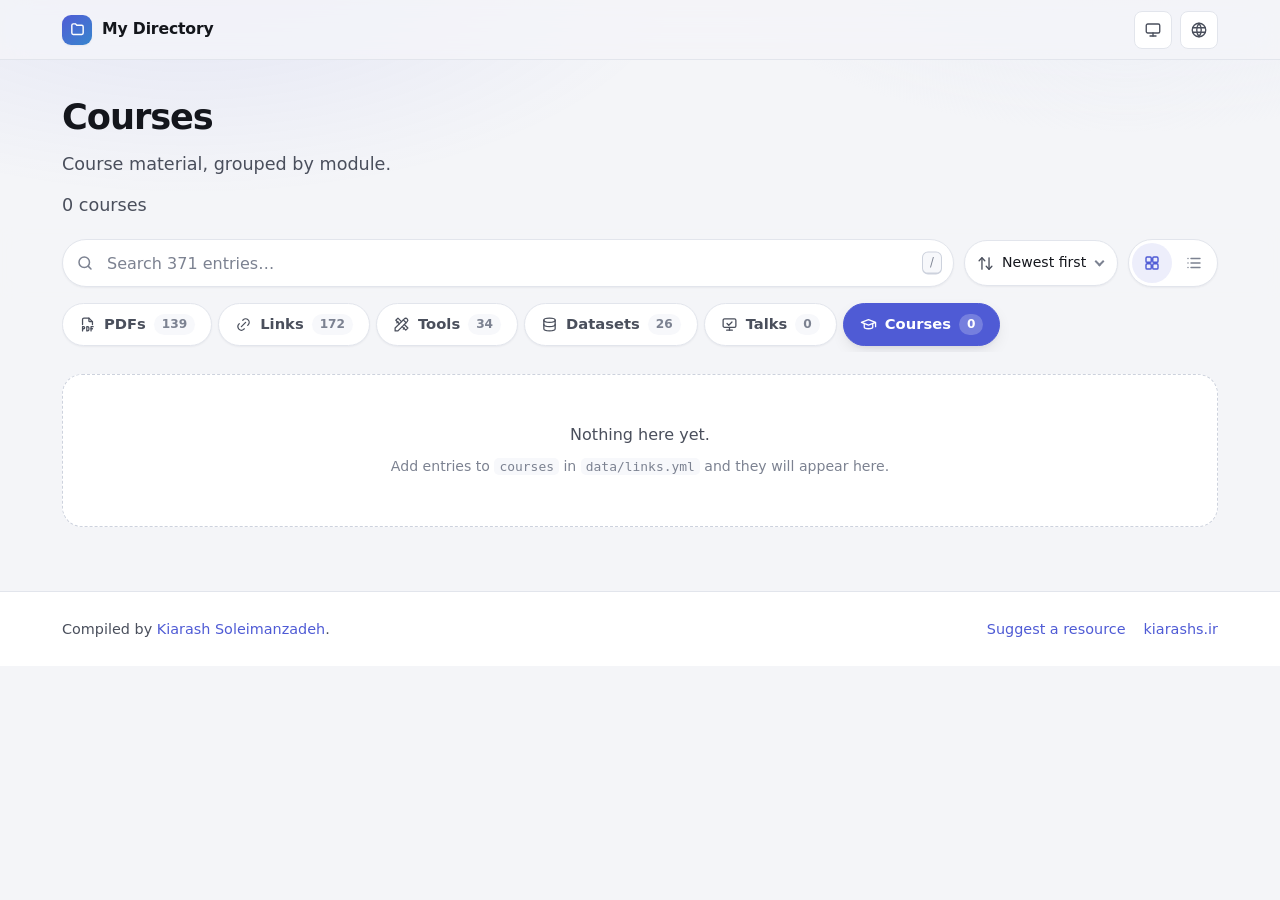
==== commit e334f63e: "Add tags, pinning, sorting, a Talks section and a new icon Five things, all driven from data/links.y" ====
--- a/courses/index.html
+++ b/courses/index.html
@@ -20,11 +20,13 @@
   <link rel="apple-touch-icon" sizes="180x180" href="../apple-touch-icon.png">
   <link rel="icon" type="image/png" sizes="32x32" href="../favicon-32x32.png">
   <link rel="icon" type="image/png" sizes="16x16" href="../favicon-16x16.png">
+  <link rel="icon" type="image/svg+xml" href="../static/icon.svg">
   <link rel="mask-icon" href="../safari-pinned-tab.svg" color="#4f5bd5">
   <meta name="msapplication-TileColor" content="#4f5bd5">
+  <meta name="msapplication-config" content="../browserconfig.xml">
   <link rel="manifest" href="../manifest.webmanifest">
 
-  <link rel="stylesheet" href="../static/css/directory.css?v=e2d434f2">
+  <link rel="stylesheet" href="../static/css/directory.css?v=a7c7b7c1">
 
   <script>
     // Runs before first paint, so none of this can flash.
@@ -50,6 +52,7 @@
       <g id="i-ext" fill="none" stroke="currentColor" stroke-width="2" stroke-linecap="round" stroke-linejoin="round"><path d="M11 7H6a2 2 0 0 0-2 2v9a2 2 0 0 0 2 2h9a2 2 0 0 0 2-2v-5"/><path d="M10 14 20 4"/><path d="M15 4h5v5"/></g>
       <g id="i-pdf" fill="none" stroke="currentColor" stroke-width="2" stroke-linecap="round" stroke-linejoin="round"><path d="M14 3v4a1 1 0 0 0 1 1h4"/><path d="M17 21H7a2 2 0 0 1-2-2V5a2 2 0 0 1 2-2h7l5 5v11a2 2 0 0 1-2 2z"/></g>
       <g id="i-layers" fill="none" stroke="currentColor" stroke-width="2" stroke-linecap="round" stroke-linejoin="round"><path d="M12 3 3 8l9 5 9-5-9-5z"/><path d="m3 13 9 5 9-5"/></g>
+      <g id="i-pin" fill="none" stroke="currentColor" stroke-width="2" stroke-linecap="round" stroke-linejoin="round"><path d="M12 17v5"/><path d="M9 10.8V4h6v6.8l2 3.2H7z"/></g>
       <g id="i-info" fill="none" stroke="currentColor" stroke-width="2" stroke-linecap="round" stroke-linejoin="round"><circle cx="12" cy="12" r="9"/><path d="M12 8h.01"/><path d="M11 12h1v4h1"/></g>
       <g id="i-mat-slides" fill="none" stroke="currentColor" stroke-width="2" stroke-linecap="round" stroke-linejoin="round"><rect x="3" y="4" width="18" height="12" rx="2"/><path d="M8 20h8M12 16v4"/></g>
       <g id="i-mat-notes" fill="none" stroke="currentColor" stroke-width="2" stroke-linecap="round" stroke-linejoin="round"><path d="M14 3v4a1 1 0 0 0 1 1h4"/><path d="M17 21H7a2 2 0 0 1-2-2V5a2 2 0 0 1 2-2h7l5 5v11a2 2 0 0 1-2 2z"/><path d="M9 12h6M9 16h4"/></g>
@@ -107,6 +110,16 @@
         </button>
       </div>
 
+      <div class="sort-control">
+        <label class="visually-hidden" for="sort">Sort entries</label>
+        <svg class="sort-icon" viewBox="0 0 24 24" fill="none" stroke="currentColor" stroke-width="1.9" stroke-linecap="round" stroke-linejoin="round" aria-hidden="true"><path d="M7 4v16"/><path d="m3 8 4-4 4 4"/><path d="M17 20V4"/><path d="m13 16 4 4 4-4"/></svg>
+        <select id="sort" data-sort>
+          <option value="newest">Newest first</option>
+          <option value="oldest">Oldest first</option>
+          <option value="az">A – Z</option>
+        </select>
+      </div>
+
       <div class="view-switch" role="group" aria-label="Layout">
         <button type="button" data-view="grid" aria-pressed="true" aria-label="Grid view" title="Grid view">
           <svg viewBox="0 0 24 24" fill="none" stroke="currentColor" stroke-width="1.9" stroke-linecap="round" stroke-linejoin="round" aria-hidden="true"><rect x="4" y="4" width="7" height="7" rx="1.5"/><rect x="13" y="4" width="7" height="7" rx="1.5"/><rect x="4" y="13" width="7" height="7" rx="1.5"/><rect x="13" y="13" width="7" height="7" rx="1.5"/></svg>
@@ -135,6 +148,10 @@
       <a class="tab" href="../datasets/" data-slug="datasets">
         <svg viewBox="0 0 24 24" fill="none" stroke="currentColor" stroke-width="1.8" stroke-linecap="round" stroke-linejoin="round" aria-hidden="true"><ellipse cx="12" cy="6" rx="8" ry="3"/><path d="M4 6v6c0 1.657 3.582 3 8 3s8-1.343 8-3V6"/><path d="M4 12v6c0 1.657 3.582 3 8 3s8-1.343 8-3v-6"/></svg>
         <span>Datasets</span><span class="tab-count">26</span>
+      </a>
+      <a class="tab" href="../talks/" data-slug="talks">
+        <svg viewBox="0 0 24 24" fill="none" stroke="currentColor" stroke-width="1.8" stroke-linecap="round" stroke-linejoin="round" aria-hidden="true"><rect x="3" y="4" width="18" height="12" rx="2"/><path d="M8 20h8"/><path d="M12 16v4"/><path d="M8.5 10.5 11 13l4.5-4.5"/></svg>
+        <span>Talks</span><span class="tab-count">0</span>
       </a>
       <a class="tab" href="../courses/" data-slug="courses" aria-current="page">
         <svg viewBox="0 0 24 24" fill="none" stroke="currentColor" stroke-width="1.8" stroke-linecap="round" stroke-linejoin="round" aria-hidden="true"><path d="M22 9L12 5 2 9l10 4 10-4v6"/><path d="M6 10.6V16c0 1.1 2.7 2 6 2s6-.9 6-2v-5.4"/></svg>
@@ -191,8 +208,8 @@
     </div>
   </footer>
 
-  <script type="application/json" id="search-index">[["Action Verbs","pdfs"],["Building Grammar Skills For the TOEFL","pdfs"],["GRE_Equation_Guide_TTP","pdfs"],["Transitions","pdfs"],["Transitions Words and Phrases","pdfs"],["Analysis I Cheat Sheet","pdfs"],["Probability & Statistics Cheat Sheet","pdfs"],["Cheat sheet Python Dict Methods","pdfs"],["Cheat sheet Python List Methods","pdfs"],["Cheat sheet Python Set Methods","pdfs"],["Cheat Sheet Python String Methods","pdfs"],["Transitions 3","pdfs"],["Writing brainstorm","pdfs"],["Toefl Expressions & Brainstorm (Speak & Write)","pdfs"],["Prepositions","pdfs"],["Prepositionary","pdfs"],["Longman Essay Activator","pdfs"],["Longman Topic Activator","pdfs"],["Longman Shit Activator","pdfs"],["Perfect Phrases For The TOEFL - Speaking and Writing","pdfs"],["Longman Dictionary Of Common Errors","pdfs"],["Longman Common Mistakes In English","pdfs"],["Collocations 2","pdfs"],["Python cheat sheet","pdfs"],["Learn Python 3 the Hard Way","pdfs"],["Learn More Python 3 the Hard Way","pdfs"],["Python Crash Course, 2nd Edition","pdfs"],["Idea Bank - Technology","pdfs"],["Idea Bank - Education","pdfs"],["Idea Bank - Government","pdfs"],["Idea Bank - Business","pdfs"],["Idea Bank - Health","pdfs"],["Idea Bank - Examples","pdfs"],["Git cheat sheet 1","pdfs"],["Git cheat sheet 2","pdfs"],["Git cheat sheet 3","pdfs"],["Git cheat sheet 4","pdfs"],["Matplotlib cheat sheet 1","pdfs"],["Matplotlib for beginners - cheat sheet 2","pdfs"],["Matplotlib for intermediate users - cheat sheet 3","pdfs"],["Matplotlib tips & tricks - cheat sheet 4","pdfs"],["Matplotlib cheat sheet 5","pdfs"],["Cheat sheet deep learning tips tricks","pdfs"],["GRE math review - ETS","pdfs"],["GRE math flashcards","pdfs"],["GRE quant review","pdfs"],["GRE Sentence Equivalence","pdfs"],["NLP with python and NLTK - cheat sheet","pdfs"],["Python in a Nutshell: A Desktop Quick Reference 3rd Edition","pdfs"],["Fluent Python 2nd Edition","pdfs"],["SQL cheat sheet V1","pdfs"],["SQL cheat sheet V2","pdfs"],["Paraphrasing Strategies","pdfs"],["Javascript cheat sheet","pdfs"],["TypeScript Control Flow Analysis","pdfs"],["TypeScript Types","pdfs"],["TypeScript Interfaces","pdfs"],["TypeScript Classes","pdfs"],["CSS3 cheat sheet","pdfs"],["Python cheat sheets","pdfs"],["Matplotlib - List of named colors","pdfs"],["RGB hex colors chart","pdfs"],["Simplicity-The Finer Art Of Creating Software Cheat Sheet","pdfs"],["Agile Poster","pdfs"],["Agile and Scrum Cheat Sheet","pdfs"],["The Ultimate Python Cheat Sheet","pdfs"],["Python Cheat Sheet: Classes","pdfs"],["Python Cheat Sheet: Functions and Tricks","pdfs"],["Python Cheat Sheet: 14 Interview Questions","pdfs"],["Python Cheat Sheet: Keywords","pdfs"],["Python Cheat Sheet: NumPy","pdfs"],["Latex Cheat Sheet","pdfs"],["Probability Cheat Sheet","pdfs"],["ASP Net Core Cheat Sheet","pdfs"],["Python Regular Expressions Cheat Sheet","pdfs"],["Python (RegEx(pressions|p)?)","pdfs"],[".Net Regular Expressions Cheat Sheet","pdfs"],["SQL Commands Cheat Sheet","pdfs"],["HTTP Headers Cheat Sheet","pdfs"],["HTTP Status Codes Cheat Sheet","pdfs"],["The Web Developer's SEO Cheat Sheet","pdfs"],["Redux Cheat Sheet","pdfs"],["1300 Math Formulas","pdfs"],["Vajename Riazi","pdfs"],["Common English Mistakes","pdfs"],["HTML 5 Cheat Sheet","pdfs"],["Data Visualization Cheat Sheet","pdfs"],["Phrases + ING","pdfs"],["Redundancies","pdfs"],["Betty Azar Grammar - Red Summary (Basic)","pdfs"],["Betty Azar Grammar - Black Summary (Intermediate)","pdfs"],["Betty Azar Grammar - Blue Summary (Advanced)","pdfs"],["LINQ explained with sketches","pdfs"],["Design patterns cheat sheet 1","pdfs"],["Design patterns cheat sheet 2","pdfs"],["Python Notes","pdfs"],["Pandas Notes","pdfs"],["Matplotlib Notes","pdfs"],["NumPy cheat sheet","pdfs"],["SciPy cheat sheet","pdfs"],["Pandas cheat sheet","pdfs"],["Review Probability Theory","pdfs"],["Python String Format","pdfs"],["Grammar Success in 20 Minutes a Day","pdfs"],["English Verb Tenses","pdfs"],["English Grammar in Use 5th","pdfs"],["Guide to NumPy","pdfs"],["Clean Code in Python (2nd)","pdfs"],["Numerical Recipes","pdfs"],["Microsoft-Machine Learning Cheat Sheet","pdfs"],["Machine Learning Cheat Sheet","pdfs"],["Recurrent Neural Network Cheat Sheet","pdfs"],["Linear Algebra Done Right","pdfs"],["Calculus & Derivatives Cheat Sheet","pdfs"],["Statistic Formula","pdfs"],["Convergence Tests","pdfs"],["A Quick Guide to LaTex","pdfs"],["Machine Learning Cheatsheet","pdfs"],["Docker Cheat sheet 1","pdfs"],["AWK Cheat sheet 1","pdfs"],["Grammar and Punctuation Cheat sheet","pdfs"],["Homophones","pdfs"],["Linking Words","pdfs"],["Prepositions Handbook","pdfs"],["Phrasal Verbs","pdfs"],["Shortcut to Collocations","pdfs"],["List vs Set vs Dictionary vs Tuple (Python)","pdfs"],["Rust Programming Fundamentals","pdfs"],["Causative verbs","pdfs"],["Reading Examples","pdfs"],["Speaking Ideas","pdfs"],["Speaking topics (blue)","pdfs"],["Categorized Phrases","pdfs"],["Summary of collocations","pdfs"],["English collocations in use - Intermediate","pdfs"],["English collocations in use - Advanced","pdfs"],["English phrasal verbs in use - Advanced","pdfs"],["Fantastic Reasons for Speaking and Writing","pdfs"],["AI in Medicine - Presented by Kiarash Soleimanzadeh","pdfs"],["Computer science teaching at Stanford","links"],["List of Data Science Cheat sheets to rule the world","links"],["Scientific Visualization: Python + Matplotlib","links"],["Python & OpenGL for Scientific Visualization","links"],["From Python to Numpy","links"],["Cambridge Dictionary","links"],["Merriam-Webster Dictionary","links"],["NLP Cheat Sheet","links"],["Machine Learning - Persian","links"],["The Python Graph Gallery","links"],["HTTP Status Codes","links"],["HTTP Headers","links"],["HTTP Relations","links"],["Collecting All Cheat Sheets","links"],["Introduction to Probability textbook","links"],["Top DATA SCIENCE Cheat Sheets (ML, DL, Python, R, SQL, Maths & Statistics)","links"],["Rico's cheat Sheets","links"],["Laws of UX","links"],["Manage HTML DOM with vanilla JavaScript","links"],["HTML, CSS, and JS Cheat Sheets","links"],["React Cheat Sheet","links"],["90 Days Of DevOps","links"],["30 Days of PWA","links"],["30 Days of JavaScript","links"],["Useful links, scripts, tools and best practice for Microsoft SQL Server Database","links"],["SQL Server scripts for health checks and performance tuning","links"],["Automate SQL Server tasks and encourage best practices","links"],["SQL Server Toolbox repository for Tiger team","links"],["SQL Server Scripts for DBAs","links"],["Mathematics for Machine Learning","links"],["Learn from ML experts at Google","links"],["Google's Machine Learning Crash Course","links"],["Learn mathematics for machine learning","links"],["Linear Regression","links"],["Linear Regression 2","links"],["All Algorithms/Data-Structures implemented in Python","links"],["A Hands-on Introduction to Natural Language Processing (NLP)","links"],["ML YouTube Courses","links"],["4000 Essential English Words 1","links"],["4000 Essential English Words 2","links"],["4000 Essential English Words 3","links"],["4000 Essential English Words 4","links"],["4000 Essential English Words 5","links"],["4000 Essential English Words 6","links"],["English Grammar in Use with Answers","links"],["English Vocabulary in Use Elementary","links"],["English Vocabulary in Use Pre-intermediate and Intermediate","links"],["English Vocabulary in Use Upper-intermediate","links"],["English Vocabulary in Use Advanced","links"],["illustrated Everyday Expressions with Stories 1","links"],["illustrated Everyday Expressions with Stories 2","links"],["250 Ways to Say It in Business English","links"],["More Speak English Like an American","links"],["Mastering the American Accent","links"],["Everyday Conversations: Learning American English","links"],["Easy American Idioms","links"],["English the American Way: A Fun ESL Guide to Language and Culture in the U.S.","links"],["Speak English Around Town","links"],["Speak Business English Like an American","links"],["Speak English Like an American","links"],["Machine Learning Glossary/Cheat Sheet","links"],["Practical Deep Learning","links"],["GRE - Quantitative Walkthroughs","links"],["Speech and Language Processing - Stanford (textbook)","links"],["free-for.dev","links"],["Track Awesome List","links"],["Tips and Tricks C#/.NET","links"],["Pandas - DataFrame Reference","links"],["Python Reference","links"],["Introduction to Scientific Python","links"],["Quick Cheat Sheet/Reference (Python, RegEx, and etc)","links"],["Python for Data Analysis (Book)","links"],["Probabilistic Programming & Bayesian Methods for Hackers","links"],["Developer Roadmaps","links"],["Human Computer Interaction Course","links"],["NLP Course | For You","links"],["Stanford AI Courses","links"],["SQL Server KIT","links"],["Dive into Deep Learning","links"],["Understanding Deep Learning","links"],["Deep Learning","links"],["Deep Learning Course","links"],["Design Patterns in Python","links"],["AI Notes (Andrew Ng)","links"],["List of LaTeX mathematical symbols","links"],["Machine Learning tips and tricks cheat sheet","links"],["Recurrent Neural Networks cheatsheet","links"],["Cheat Sheet of Machine Learning and Python (and Math) Cheat Sheets","links"],["LaTeX","links"],["Improve how you architect webapps","links"],["C# Coding Guidelines","links"],["The Comprehensive TEX Archive Network","links"],["Exploring the art of artificial intelligence","links"],["Introduction to Machine Learning Course","links"],["Deep Learning Course","links"],["NeuroSymbolic Artificial Intelligence Course","links"],["Introduction to Pattern Recognition Course","links"],["Data Mining Course","links"],["Probabilistic Graphical Models Course","links"],["Deep Learning Course","links"],["Machine Learning Course","links"],["Speech and Language Processing (NLP) Course","links"],["Natural Language Processing (NLP) Courses","links"],["Fundamentals of Computer Vision Course","links"],["Machine Learning Engineering for Production (MLOps) Specialization on Coursera","links"],["Hands-on ML with Scikit-Learn, Keras & TF by Aurelien Geron","links"],["Natural Language Processing Specialization on Coursera","links"],["Efficient Python Tricks and Tools for Data Scientists","links"],["Coursera AI for Medicine Specialization","links"],["Generative Adversarial Networks Specialization on Coursera","links"],["Preprocessing For Deep Learning","links"],["Top deep learning Github repositories","links"],["Trending deep learning Github repositories","links"],["Deep Learning Specialization on Coursera","links"],["Zero to Mastery Deep Learning with TensorFlow","links"],["The University of Amsterdam Deep Learning Course","links"],["Math in ML","links"],["Jupyter Notebook Gallery 1","links"],["Deep Learning Notebooks","links"],["Cheatsheet collection for Math, ML, DL, AI. Update frequently","links"],["Social Media Mining: An Introduction (Ebook)","links"],["Feature Selection","links"],["Deep Learning at VU University Amsterdam","links"],["Deep Learning For Computer Vision","links"],["Introduction to Deep Learning (with flavor of NLP)","links"],["The Illustrated Machine Learning website","links"],["Machine Learning Engineering","links"],["Introduction to Data Mining","links"],["Deep Learning","links"],["Deep Learning Systems","links"],["Machine/Deep Learning Resources *","links"],["Introduction to Deep Learning","links"],["Introduction to Deep Learning","links"],["Probabilistic Machine Learning: An Introduction","links"],["Machine Learning University (MLU) from Amazon","links"],["Machine Learning University-Explain","links"],["Interpretable Machine Learning","links"],["Introduction to Machine Learning (I2ML)","links"],["Introduction to Deep Learning Course","links"],["Introduction: Advanced Explainable AI for computer vision","links"],["Deep Learning Drizzle *","links"],["Introduction to Deep Learning (I2DL) (IN2346)","links"],["Machine learning and Deep learning Fundamentals","links"],["60 Implementations/tutorials of deep learning papers with side-by-side notes","links"],["Introduction to Information Retrieval (textbook)","links"],["Introduction to Machine Learning","links"],["Google Python Style Guide","links"],["Learn Makefiles","links"],["Machine learning tutorials","links"],["Path to a free self-taught education in Computer Science!","links"],["Path to a free self-taught education in Data Science!","links"],["Path to a free self-taught education in Bioinformatics!","links"],["Path to a free self-taught education in Mathematics!","links"],["Feature Engineering and Feature Selection","links"],["Annotated Research Paper Implementations","links"],["LaTeX Color Definitions","links"],["React+TypeScript Cheatsheets","links"],["Tailwind cheat sheet 1","links"],["Mermaid Cheat Sheet","links"],["Introduction to Machine Learning","links"],["Deep Learning for Coders with Fastai and PyTorch: AI Applications Without a PhD","links"],["Deep Learning - NYU","links"],["Notes on AI Topics","links"],["Free Online IT Courses For Beginners","links"],["Sharif University - Open Courses","links"],["Sharif University - Machine Learning","links"],["Test Smells [Persian]","links"],["Handy online tools for developers","links"],["Readings that are close to Neo's readings to improve TOEFL reading skill","links"],["Data Mining","links"],["Deep Learning with Python - Book","links"],["Linear Algebra - Gilbert Strang","links"],["JavaScript Event KeyCodes","tools"],["Web Developer Checklist","tools"],["Grid 1","tools"],["Div Table","tools"],["SVG Waves","tools"],["Tiny Wow","tools"],["Icones","tools"],["Readme creator","tools"],["SVG icons/collections","tools"],["CSS Selectors: A Visual Guide","tools"],["CSS Loaders","tools"],["Feature Sliced Design","tools"],["29 Websites For Free Icon Sets","tools"],["Create and share beautiful images of your source code","tools"],["CSS grid cheat sheet","tools"],["CSS flexbox cheat sheet","tools"],["Math Solver","tools"],["Conventional Commits","tools"],["Glassmorphism CSS Generator 1","tools"],["All Online Tools in “One Box”","tools"],["Access 13.3M+ vector icons & stickers","tools"],["Tools for Academic Research","tools"],["Freedom to choose icons","tools"],["A huge collection of SVG logos","tools"],["IcoMoon (Pixel Perfect Icon Solutions)","tools"],["Simple Icons","tools"],["All-in-one OSINT tool for analysing any website","tools"],["Fontello - icon fonts generator","tools"],["Tiny Helpers","tools"],["Online database diagram editor and SQL generator","tools"],["Create beautiful images of your source code","tools"],["High Quality Science Illustrations","tools"],["2,000+ science and medical art visuals","tools"],["Extensions for modern developer tools","tools"],["ChestX-ray8","datasets"],["OpenML","datasets"],["kaggle","datasets"],["Paper With Code","datasets"],["Registry of Open Data on AWS","datasets"],["UC Irvine Machine Learning Repository","datasets"],["Tensorflow Datasets","datasets"],["Microsoft Open Data","datasets"],["Azure Open Datasets","datasets"],["Google Datasets Search","datasets"],["COCO Dataset","datasets"],["Hugging Face Datasets","datasets"],["OASIS Dataset - The Open Access Series of Imaging Studies (brain)","datasets"],["OpenNeuro: MRI, PET, MEG, EEG, and iEEG data","datasets"],["Alzheimer’s Disease Neuroimaging Initiative","datasets"],["Medical Information Mart for Intensive Care (MIMIC Dataset)","datasets"],["The Research Resource for Complex Physiologic Signals (PhysioNet)","datasets"],["32,000 CT images","datasets"],["ImageNet","datasets"],["NBML","datasets"],["Advanced Open Tools and Datasets for Autonomous Driving","datasets"],["Biostatistics Datasets","datasets"],["Integrated Pattern Recognition and Biometrics Lab Datasets","datasets"],["fastMRI","datasets"],["A Multi-site Dataset for Prostate MRI Segmentation","datasets"],["miRNet","datasets"]]</script>
-  <script src="../static/js/directory.js?v=bafa7dc5" defer></script>
+  <script type="application/json" id="search-index">[["Action Verbs","pdfs",[]],["Building Grammar Skills For the TOEFL","pdfs",[]],["GRE_Equation_Guide_TTP","pdfs",[]],["Transitions","pdfs",[]],["Transitions Words and Phrases","pdfs",[]],["Analysis I Cheat Sheet","pdfs",[]],["Probability & Statistics Cheat Sheet","pdfs",[]],["Cheat sheet Python Dict Methods","pdfs",[]],["Cheat sheet Python List Methods","pdfs",[]],["Cheat sheet Python Set Methods","pdfs",[]],["Cheat Sheet Python String Methods","pdfs",[]],["Transitions 3","pdfs",[]],["Writing brainstorm","pdfs",[]],["Toefl Expressions & Brainstorm (Speak & Write)","pdfs",[]],["Prepositions","pdfs",[]],["Prepositionary","pdfs",[]],["Longman Essay Activator","pdfs",[]],["Longman Topic Activator","pdfs",[]],["Longman Shit Activator","pdfs",[]],["Perfect Phrases For The TOEFL - Speaking and Writing","pdfs",[]],["Longman Dictionary Of Common Errors","pdfs",[]],["Longman Common Mistakes In English","pdfs",[]],["Collocations 2","pdfs",[]],["Python cheat sheet","pdfs",[]],["Learn Python 3 the Hard Way","pdfs",[]],["Learn More Python 3 the Hard Way","pdfs",[]],["Python Crash Course, 2nd Edition","pdfs",[]],["Idea Bank - Technology","pdfs",[]],["Idea Bank - Education","pdfs",[]],["Idea Bank - Government","pdfs",[]],["Idea Bank - Business","pdfs",[]],["Idea Bank - Health","pdfs",[]],["Idea Bank - Examples","pdfs",[]],["Git cheat sheet 1","pdfs",[]],["Git cheat sheet 2","pdfs",[]],["Git cheat sheet 3","pdfs",[]],["Git cheat sheet 4","pdfs",[]],["Matplotlib cheat sheet 1","pdfs",[]],["Matplotlib for beginners - cheat sheet 2","pdfs",[]],["Matplotlib for intermediate users - cheat sheet 3","pdfs",[]],["Matplotlib tips & tricks - cheat sheet 4","pdfs",[]],["Matplotlib cheat sheet 5","pdfs",[]],["Cheat sheet deep learning tips tricks","pdfs",[]],["GRE math review - ETS","pdfs",[]],["GRE math flashcards","pdfs",[]],["GRE quant review","pdfs",[]],["GRE Sentence Equivalence","pdfs",[]],["NLP with python and NLTK - cheat sheet","pdfs",[]],["Python in a Nutshell: A Desktop Quick Reference 3rd Edition","pdfs",[]],["Fluent Python 2nd Edition","pdfs",[]],["SQL cheat sheet V1","pdfs",[]],["SQL cheat sheet V2","pdfs",[]],["Paraphrasing Strategies","pdfs",[]],["Javascript cheat sheet","pdfs",[]],["TypeScript Control Flow Analysis","pdfs",[]],["TypeScript Types","pdfs",[]],["TypeScript Interfaces","pdfs",[]],["TypeScript Classes","pdfs",[]],["CSS3 cheat sheet","pdfs",[]],["Python cheat sheets","pdfs",[]],["Matplotlib - List of named colors","pdfs",[]],["RGB hex colors chart","pdfs",[]],["Simplicity-The Finer Art Of Creating Software Cheat Sheet","pdfs",[]],["Agile Poster","pdfs",[]],["Agile and Scrum Cheat Sheet","pdfs",[]],["The Ultimate Python Cheat Sheet","pdfs",[]],["Python Cheat Sheet: Classes","pdfs",[]],["Python Cheat Sheet: Functions and Tricks","pdfs",[]],["Python Cheat Sheet: 14 Interview Questions","pdfs",[]],["Python Cheat Sheet: Keywords","pdfs",[]],["Python Cheat Sheet: NumPy","pdfs",[]],["Latex Cheat Sheet","pdfs",[]],["Probability Cheat Sheet","pdfs",[]],["ASP Net Core Cheat Sheet","pdfs",[]],["Python Regular Expressions Cheat Sheet","pdfs",[]],["Python (RegEx(pressions|p)?)","pdfs",[]],[".Net Regular Expressions Cheat Sheet","pdfs",[]],["SQL Commands Cheat Sheet","pdfs",[]],["HTTP Headers Cheat Sheet","pdfs",[]],["HTTP Status Codes Cheat Sheet","pdfs",[]],["The Web Developer's SEO Cheat Sheet","pdfs",[]],["Redux Cheat Sheet","pdfs",[]],["1300 Math Formulas","pdfs",[]],["Vajename Riazi","pdfs",[]],["Common English Mistakes","pdfs",[]],["HTML 5 Cheat Sheet","pdfs",[]],["Data Visualization Cheat Sheet","pdfs",[]],["Phrases + ING","pdfs",[]],["Redundancies","pdfs",[]],["Betty Azar Grammar - Red Summary (Basic)","pdfs",[]],["Betty Azar Grammar - Black Summary (Intermediate)","pdfs",[]],["Betty Azar Grammar - Blue Summary (Advanced)","pdfs",[]],["LINQ explained with sketches","pdfs",[]],["Design patterns cheat sheet 1","pdfs",[]],["Design patterns cheat sheet 2","pdfs",[]],["Python Notes","pdfs",[]],["Pandas Notes","pdfs",[]],["Matplotlib Notes","pdfs",[]],["NumPy cheat sheet","pdfs",[]],["SciPy cheat sheet","pdfs",[]],["Pandas cheat sheet","pdfs",[]],["Review Probability Theory","pdfs",[]],["Python String Format","pdfs",[]],["Grammar Success in 20 Minutes a Day","pdfs",[]],["English Verb Tenses","pdfs",[]],["English Grammar in Use 5th","pdfs",[]],["Guide to NumPy","pdfs",[]],["Clean Code in Python (2nd)","pdfs",[]],["Numerical Recipes","pdfs",[]],["Microsoft-Machine Learning Cheat Sheet","pdfs",[]],["Machine Learning Cheat Sheet","pdfs",[]],["Recurrent Neural Network Cheat Sheet","pdfs",[]],["Linear Algebra Done Right","pdfs",[]],["Calculus & Derivatives Cheat Sheet","pdfs",[]],["Statistic Formula","pdfs",[]],["Convergence Tests","pdfs",[]],["A Quick Guide to LaTex","pdfs",[]],["Machine Learning Cheatsheet","pdfs",[]],["Docker Cheat sheet 1","pdfs",[]],["AWK Cheat sheet 1","pdfs",[]],["Grammar and Punctuation Cheat sheet","pdfs",[]],["Homophones","pdfs",[]],["Linking Words","pdfs",[]],["Prepositions Handbook","pdfs",[]],["Phrasal Verbs","pdfs",[]],["Shortcut to Collocations","pdfs",[]],["List vs Set vs Dictionary vs Tuple (Python)","pdfs",[]],["Rust Programming Fundamentals","pdfs",[]],["Causative verbs","pdfs",[]],["Reading Examples","pdfs",[]],["Speaking Ideas","pdfs",[]],["Speaking topics (blue)","pdfs",[]],["Categorized Phrases","pdfs",[]],["Summary of collocations","pdfs",[]],["English collocations in use - Intermediate","pdfs",[]],["English collocations in use - Advanced","pdfs",[]],["English phrasal verbs in use - Advanced","pdfs",[]],["Fantastic Reasons for Speaking and Writing","pdfs",[]],["AI in Medicine - Presented by Kiarash Soleimanzadeh","pdfs",[]],["Computer science teaching at Stanford","links",[]],["List of Data Science Cheat sheets to rule the world","links",[]],["Scientific Visualization: Python + Matplotlib","links",[]],["Python & OpenGL for Scientific Visualization","links",[]],["From Python to Numpy","links",[]],["Cambridge Dictionary","links",[]],["Merriam-Webster Dictionary","links",[]],["NLP Cheat Sheet","links",[]],["Machine Learning - Persian","links",[]],["The Python Graph Gallery","links",[]],["HTTP Status Codes","links",[]],["HTTP Headers","links",[]],["HTTP Relations","links",[]],["Collecting All Cheat Sheets","links",[]],["Introduction to Probability textbook","links",[]],["Top DATA SCIENCE Cheat Sheets (ML, DL, Python, R, SQL, Maths & Statistics)","links",[]],["Rico's cheat Sheets","links",[]],["Laws of UX","links",[]],["Manage HTML DOM with vanilla JavaScript","links",[]],["HTML, CSS, and JS Cheat Sheets","links",[]],["React Cheat Sheet","links",[]],["90 Days Of DevOps","links",[]],["30 Days of PWA","links",[]],["30 Days of JavaScript","links",[]],["Useful links, scripts, tools and best practice for Microsoft SQL Server Database","links",[]],["SQL Server scripts for health checks and performance tuning","links",[]],["Automate SQL Server tasks and encourage best practices","links",[]],["SQL Server Toolbox repository for Tiger team","links",[]],["SQL Server Scripts for DBAs","links",[]],["Mathematics for Machine Learning","links",[]],["Learn from ML experts at Google","links",[]],["Google's Machine Learning Crash Course","links",[]],["Learn mathematics for machine learning","links",[]],["Linear Regression","links",[]],["Linear Regression 2","links",[]],["All Algorithms/Data-Structures implemented in Python","links",[]],["A Hands-on Introduction to Natural Language Processing (NLP)","links",[]],["ML YouTube Courses","links",[]],["4000 Essential English Words 1","links",[]],["4000 Essential English Words 2","links",[]],["4000 Essential English Words 3","links",[]],["4000 Essential English Words 4","links",[]],["4000 Essential English Words 5","links",[]],["4000 Essential English Words 6","links",[]],["English Grammar in Use with Answers","links",[]],["English Vocabulary in Use Elementary","links",[]],["English Vocabulary in Use Pre-intermediate and Intermediate","links",[]],["English Vocabulary in Use Upper-intermediate","links",[]],["English Vocabulary in Use Advanced","links",[]],["illustrated Everyday Expressions with Stories 1","links",[]],["illustrated Everyday Expressions with Stories 2","links",[]],["250 Ways to Say It in Business English","links",[]],["More Speak English Like an American","links",[]],["Mastering the American Accent","links",[]],["Everyday Conversations: Learning American English","links",[]],["Easy American Idioms","links",[]],["English the American Way: A Fun ESL Guide to Language and Culture in the U.S.","links",[]],["Speak English Around Town","links",[]],["Speak Business English Like an American","links",[]],["Speak English Like an American","links",[]],["Machine Learning Glossary/Cheat Sheet","links",[]],["Practical Deep Learning","links",[]],["GRE - Quantitative Walkthroughs","links",[]],["Speech and Language Processing - Stanford (textbook)","links",[]],["free-for.dev","links",[]],["Track Awesome List","links",[]],["Tips and Tricks C#/.NET","links",[]],["Pandas - DataFrame Reference","links",[]],["Python Reference","links",[]],["Introduction to Scientific Python","links",[]],["Quick Cheat Sheet/Reference (Python, RegEx, and etc)","links",[]],["Python for Data Analysis (Book)","links",[]],["Probabilistic Programming & Bayesian Methods for Hackers","links",[]],["Developer Roadmaps","links",[]],["Human Computer Interaction Course","links",[]],["NLP Course | For You","links",[]],["Stanford AI Courses","links",[]],["SQL Server KIT","links",[]],["Dive into Deep Learning","links",[]],["Understanding Deep Learning","links",[]],["Deep Learning","links",[]],["Deep Learning Course","links",[]],["Design Patterns in Python","links",[]],["AI Notes (Andrew Ng)","links",[]],["List of LaTeX mathematical symbols","links",[]],["Machine Learning tips and tricks cheat sheet","links",[]],["Recurrent Neural Networks cheatsheet","links",[]],["Cheat Sheet of Machine Learning and Python (and Math) Cheat Sheets","links",[]],["LaTeX","links",[]],["Improve how you architect webapps","links",[]],["C# Coding Guidelines","links",[]],["The Comprehensive TEX Archive Network","links",[]],["Exploring the art of artificial intelligence","links",[]],["Introduction to Machine Learning Course","links",[]],["Deep Learning Course","links",[]],["NeuroSymbolic Artificial Intelligence Course","links",[]],["Introduction to Pattern Recognition Course","links",[]],["Data Mining Course","links",[]],["Probabilistic Graphical Models Course","links",[]],["Deep Learning Course","links",[]],["Machine Learning Course","links",[]],["Speech and Language Processing (NLP) Course","links",[]],["Natural Language Processing (NLP) Courses","links",[]],["Fundamentals of Computer Vision Course","links",[]],["Machine Learning Engineering for Production (MLOps) Specialization on Coursera","links",[]],["Hands-on ML with Scikit-Learn, Keras & TF by Aurelien Geron","links",[]],["Natural Language Processing Specialization on Coursera","links",[]],["Efficient Python Tricks and Tools for Data Scientists","links",[]],["Coursera AI for Medicine Specialization","links",[]],["Generative Adversarial Networks Specialization on Coursera","links",[]],["Preprocessing For Deep Learning","links",[]],["Top deep learning Github repositories","links",[]],["Trending deep learning Github repositories","links",[]],["Deep Learning Specialization on Coursera","links",[]],["Zero to Mastery Deep Learning with TensorFlow","links",[]],["The University of Amsterdam Deep Learning Course","links",[]],["Math in ML","links",[]],["Jupyter Notebook Gallery 1","links",[]],["Deep Learning Notebooks","links",[]],["Cheatsheet collection for Math, ML, DL, AI. Update frequently","links",[]],["Social Media Mining: An Introduction (Ebook)","links",[]],["Feature Selection","links",[]],["Deep Learning at VU University Amsterdam","links",[]],["Deep Learning For Computer Vision","links",[]],["Introduction to Deep Learning (with flavor of NLP)","links",[]],["The Illustrated Machine Learning website","links",[]],["Machine Learning Engineering","links",[]],["Introduction to Data Mining","links",[]],["Deep Learning","links",[]],["Deep Learning Systems","links",[]],["Machine/Deep Learning Resources *","links",[]],["Introduction to Deep Learning","links",[]],["Introduction to Deep Learning","links",[]],["Probabilistic Machine Learning: An Introduction","links",[]],["Machine Learning University (MLU) from Amazon","links",[]],["Machine Learning University-Explain","links",[]],["Interpretable Machine Learning","links",[]],["Introduction to Machine Learning (I2ML)","links",[]],["Introduction to Deep Learning Course","links",[]],["Introduction: Advanced Explainable AI for computer vision","links",[]],["Deep Learning Drizzle *","links",[]],["Introduction to Deep Learning (I2DL) (IN2346)","links",[]],["Machine learning and Deep learning Fundamentals","links",[]],["60 Implementations/tutorials of deep learning papers with side-by-side notes","links",[]],["Introduction to Information Retrieval (textbook)","links",[]],["Introduction to Machine Learning","links",[]],["Google Python Style Guide","links",[]],["Learn Makefiles","links",[]],["Machine learning tutorials","links",[]],["Path to a free self-taught education in Computer Science!","links",[]],["Path to a free self-taught education in Data Science!","links",[]],["Path to a free self-taught education in Bioinformatics!","links",[]],["Path to a free self-taught education in Mathematics!","links",[]],["Feature Engineering and Feature Selection","links",[]],["Annotated Research Paper Implementations","links",[]],["LaTeX Color Definitions","links",[]],["React+TypeScript Cheatsheets","links",[]],["Tailwind cheat sheet 1","links",[]],["Mermaid Cheat Sheet","links",[]],["Introduction to Machine Learning","links",[]],["Deep Learning for Coders with Fastai and PyTorch: AI Applications Without a PhD","links",[]],["Deep Learning - NYU","links",[]],["Notes on AI Topics","links",[]],["Free Online IT Courses For Beginners","links",[]],["Sharif University - Open Courses","links",[]],["Sharif University - Machine Learning","links",[]],["Test Smells [Persian]","links",[]],["Handy online tools for developers","links",[]],["Readings that are close to Neo's readings to improve TOEFL reading skill","links",[]],["Data Mining","links",[]],["Deep Learning with Python - Book","links",[]],["Linear Algebra - Gilbert Strang","links",[]],["JavaScript Event KeyCodes","tools",[]],["Web Developer Checklist","tools",[]],["Grid 1","tools",[]],["Div Table","tools",[]],["SVG Waves","tools",[]],["Tiny Wow","tools",[]],["Icones","tools",[]],["Readme creator","tools",[]],["SVG icons/collections","tools",[]],["CSS Selectors: A Visual Guide","tools",[]],["CSS Loaders","tools",[]],["Feature Sliced Design","tools",[]],["29 Websites For Free Icon Sets","tools",[]],["Create and share beautiful images of your source code","tools",[]],["CSS grid cheat sheet","tools",[]],["CSS flexbox cheat sheet","tools",[]],["Math Solver","tools",[]],["Conventional Commits","tools",[]],["Glassmorphism CSS Generator 1","tools",[]],["All Online Tools in “One Box”","tools",[]],["Access 13.3M+ vector icons & stickers","tools",[]],["Tools for Academic Research","tools",[]],["Freedom to choose icons","tools",[]],["A huge collection of SVG logos","tools",[]],["IcoMoon (Pixel Perfect Icon Solutions)","tools",[]],["Simple Icons","tools",[]],["All-in-one OSINT tool for analysing any website","tools",[]],["Fontello - icon fonts generator","tools",[]],["Tiny Helpers","tools",[]],["Online database diagram editor and SQL generator","tools",[]],["Create beautiful images of your source code","tools",[]],["High Quality Science Illustrations","tools",[]],["2,000+ science and medical art visuals","tools",[]],["Extensions for modern developer tools","tools",[]],["ChestX-ray8","datasets",[]],["OpenML","datasets",[]],["kaggle","datasets",[]],["Paper With Code","datasets",[]],["Registry of Open Data on AWS","datasets",[]],["UC Irvine Machine Learning Repository","datasets",[]],["Tensorflow Datasets","datasets",[]],["Microsoft Open Data","datasets",[]],["Azure Open Datasets","datasets",[]],["Google Datasets Search","datasets",[]],["COCO Dataset","datasets",[]],["Hugging Face Datasets","datasets",[]],["OASIS Dataset - The Open Access Series of Imaging Studies (brain)","datasets",[]],["OpenNeuro: MRI, PET, MEG, EEG, and iEEG data","datasets",[]],["Alzheimer’s Disease Neuroimaging Initiative","datasets",[]],["Medical Information Mart for Intensive Care (MIMIC Dataset)","datasets",[]],["The Research Resource for Complex Physiologic Signals (PhysioNet)","datasets",[]],["32,000 CT images","datasets",[]],["ImageNet","datasets",[]],["NBML","datasets",[]],["Advanced Open Tools and Datasets for Autonomous Driving","datasets",[]],["Biostatistics Datasets","datasets",[]],["Integrated Pattern Recognition and Biometrics Lab Datasets","datasets",[]],["fastMRI","datasets",[]],["A Multi-site Dataset for Prostate MRI Segmentation","datasets",[]],["miRNet","datasets",[]]]</script>
+  <script src="../static/js/directory.js?v=dbf8210c" defer></script>
   <script>
     if ('serviceWorker' in navigator) {
       window.addEventListener('load', function () {
--- a/static/css/directory.css
+++ b/static/css/directory.css
@@ -955,6 +955,120 @@
 .js .panel-blurb { display: none; }
 .js .panel[data-searching] .panel-blurb { display: none; }
 
+
+/* --- Tags, pins and dates ------------------------------------------------- */
+
+.card-tags {
+  display: flex;
+  flex-wrap: wrap;
+  gap: 5px;
+  margin: 0;
+  padding: 0;
+  list-style: none;
+}
+.tag {
+  /* Above the card title's stretched ::after, which would otherwise take the
+     click before the tag ever sees it. */
+  position: relative;
+  z-index: 1;
+  display: inline-block;
+  padding: 2px 9px;
+  border: 1px solid var(--line);
+  border-radius: var(--radius-pill);
+  background: var(--surface-2);
+  color: var(--text-faint);
+  font-size: 0.73rem;
+  line-height: 1.5;
+  white-space: nowrap;
+}
+.tag::before { content: "#"; opacity: 0.55; }
+.tag:hover {
+  border-color: color-mix(in srgb, var(--accent) 45%, var(--line));
+  background: var(--accent-soft);
+  color: var(--accent);
+}
+
+.badge-pin {
+  background: color-mix(in srgb, var(--accent) 16%, transparent);
+  color: var(--accent);
+  font-weight: 600;
+}
+.badge-date {
+  background: transparent;
+  color: var(--text-faint);
+  font-variant-numeric: tabular-nums;
+}
+
+/* A pinned card reads as lifted out of the ordinary run of the list. */
+.card.is-pinned {
+  border-color: color-mix(in srgb, var(--accent) 38%, var(--line));
+}
+.card.is-pinned::before {
+  content: "";
+  position: absolute;
+  inset-inline: 14px;
+  top: -1px;
+  height: 2px;
+  border-radius: 0 0 2px 2px;
+  background: var(--accent);
+}
+
+.card-meta {
+  margin: 0;
+  color: var(--text-faint);
+  font-size: 0.82rem;
+}
+
+/* --- Sort control --------------------------------------------------------- */
+
+.sort-control {
+  position: relative;
+  display: flex;
+  align-items: center;
+  flex: none;
+  height: 46px;
+  padding-inline: 12px 8px;
+  border: 1px solid var(--line);
+  border-radius: var(--radius-pill);
+  background: var(--surface);
+  box-shadow: var(--shadow-sm);
+  color: var(--text-soft);
+}
+.sort-control:focus-within {
+  border-color: var(--accent);
+  box-shadow: 0 0 0 4px var(--accent-ring);
+}
+.sort-icon { width: 17px; height: 17px; flex: none; }
+.sort-control select {
+  appearance: none;
+  border: 0;
+  padding: 0 22px 0 8px;
+  background: transparent;
+  color: var(--text);
+  font: inherit;
+  font-size: 0.88rem;
+  cursor: pointer;
+}
+.sort-control select:focus { outline: none; }
+.sort-control::after {
+  content: "";
+  position: absolute;
+  right: 14px;
+  width: 7px; height: 7px;
+  border-right: 2px solid var(--text-faint);
+  border-bottom: 2px solid var(--text-faint);
+  rotate: 45deg;
+  translate: 0 -2px;
+  pointer-events: none;
+}
+/* The native menu is drawn by the OS, so its options need explicit colours
+   or a dark theme leaves them black-on-black on some platforms. */
+.sort-control option { background: var(--surface); color: var(--text); }
+
+@media (max-width: 720px) {
+  .sort-control { display: none; }
+}
+
 /* Compact list view ------------------------------------------------------- */
 
 .view-list .cards { grid-template-columns: 1fr; gap: 0; }
@@ -985,69 +1099,13 @@
 }
 .view-list .card-title { flex: 1 1 320px; }
 .view-list .card-links { display: none; }
+.view-list .card-tags { order: 5; }
+.view-list .card-meta { flex: 1 1 100%; order: 4; }
 .view-list .card-info { position: static; order: 4; }
 .view-list .card-info .popover { right: 0; }
 .view-list .card:has(.card-info) .card-title { padding-right: 0; }
 .view-list .card-foot { margin-top: 0; padding-top: 0; }
 
-
-/* --- The overview page ---------------------------------------------------- */
-
-.section-cards {
-  display: grid;
-  grid-template-columns: repeat(auto-fit, minmax(240px, 1fr));
-  gap: 12px;
-  margin: 0 0 40px;
-  padding: 0;
-  list-style: none;
-}
-.section-card {
-  display: flex;
-  flex-direction: column;
-  gap: 6px;
-  padding: 18px;
-  border: 1px solid var(--line);
-  border-radius: var(--radius);
-  background: var(--surface);
-  box-shadow: var(--shadow-sm);
-  transition: transform 0.16s var(--ease), box-shadow 0.16s var(--ease),
-              border-color 0.16s var(--ease);
-}
-.section-card:hover {
-  transform: translateY(-2px);
-  border-color: color-mix(in srgb, var(--accent) 45%, var(--line));
-  box-shadow: var(--shadow-md);
-}
-.section-card > a {
-  display: flex;
-  align-items: center;
-  gap: 10px;
-  color: var(--text);
-  font-size: 1.02rem;
-  font-weight: 650;
-  letter-spacing: -0.01em;
-}
-.section-card > a::after { content: ""; position: absolute; }
-.section-icon {
-  display: grid;
-  place-items: center;
-  width: 34px; height: 34px;
-  border-radius: 10px;
-  background: var(--accent-soft);
-  color: var(--accent);
-  flex: none;
-}
-.section-icon svg { width: 19px; height: 19px; }
-.section-count {
-  margin-inline-start: auto;
-  padding: 2px 10px;
-  border-radius: var(--radius-pill);
-  background: var(--surface-2);
-  color: var(--text-faint);
-  font-size: 0.8rem;
-  font-variant-numeric: tabular-nums;
-}
-.section-card p { margin: 0; color: var(--text-soft); font-size: 0.88rem; }
 
 .hero-section { padding-block: clamp(22px, 4vw, 38px) 8px; }
 .hero-section h1 { font-size: clamp(1.6rem, 1.2rem + 1.8vw, 2.2rem); }
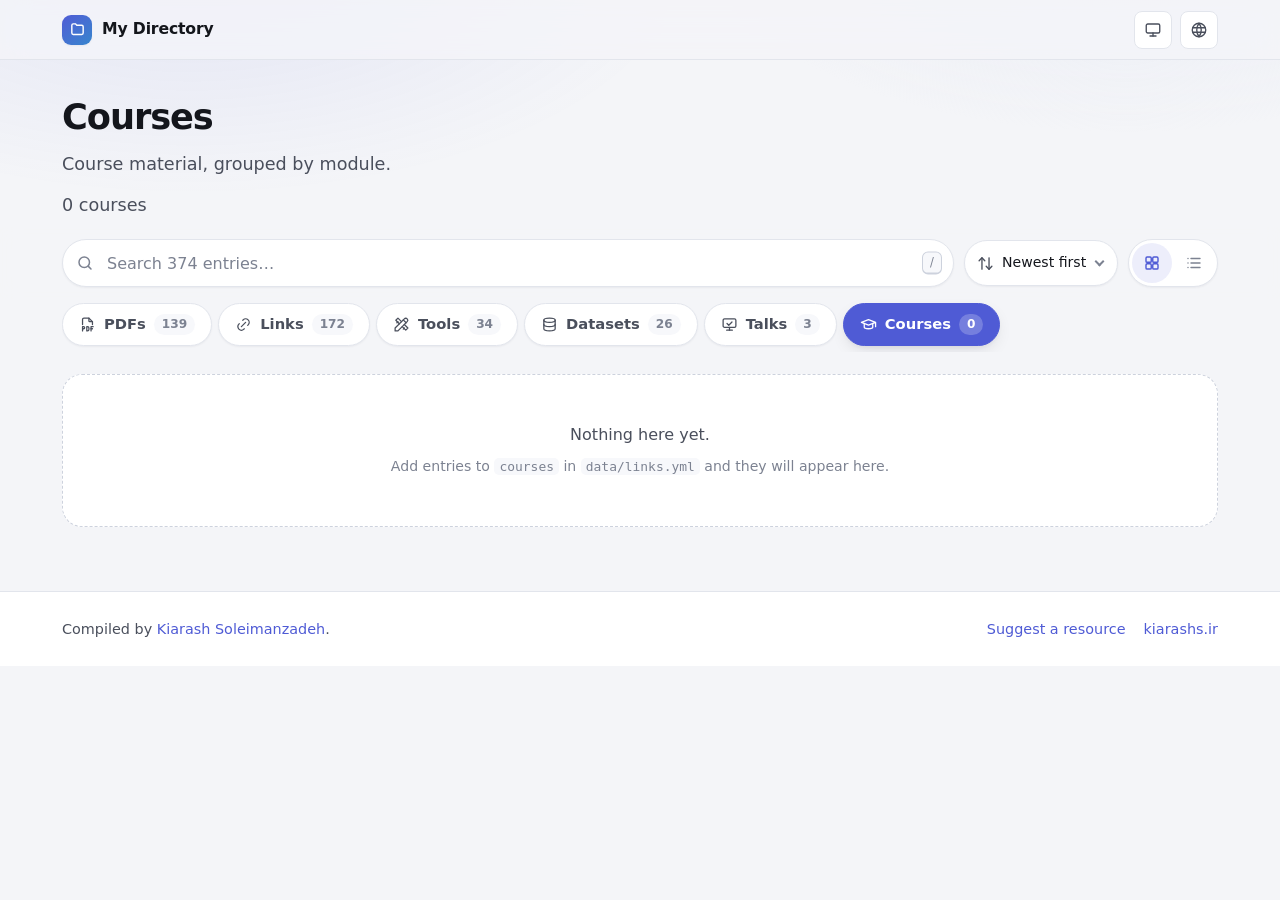
==== commit 02ec328f: "chore: rebuild the site (2026-08-28)" ====
--- a/courses/index.html
+++ b/courses/index.html
@@ -103,7 +103,7 @@
       <div class="search">
         <svg class="search-icon" viewBox="0 0 24 24" fill="none" stroke="currentColor" stroke-width="2" stroke-linecap="round" stroke-linejoin="round" aria-hidden="true"><circle cx="11" cy="11" r="7"/><path d="m20 20-3.5-3.5"/></svg>
         <label class="visually-hidden" for="search">Search the directory</label>
-        <input id="search" type="search" placeholder="Search 371 entries…" autocomplete="off" spellcheck="false">
+        <input id="search" type="search" placeholder="Search 374 entries…" autocomplete="off" spellcheck="false">
         <span class="search-hint" aria-hidden="true"><kbd>/</kbd></span>
         <button class="search-clear" type="button" data-search-clear aria-label="Clear search">
           <svg viewBox="0 0 24 24" fill="none" stroke="currentColor" stroke-width="2.2" stroke-linecap="round" aria-hidden="true"><path d="M6 6l12 12M18 6L6 18"/></svg>
@@ -151,7 +151,7 @@
       </a>
       <a class="tab" href="../talks/" data-slug="talks">
         <svg viewBox="0 0 24 24" fill="none" stroke="currentColor" stroke-width="1.8" stroke-linecap="round" stroke-linejoin="round" aria-hidden="true"><rect x="3" y="4" width="18" height="12" rx="2"/><path d="M8 20h8"/><path d="M12 16v4"/><path d="M8.5 10.5 11 13l4.5-4.5"/></svg>
-        <span>Talks</span><span class="tab-count">0</span>
+        <span>Talks</span><span class="tab-count">3</span>
       </a>
       <a class="tab" href="../courses/" data-slug="courses" aria-current="page">
         <svg viewBox="0 0 24 24" fill="none" stroke="currentColor" stroke-width="1.8" stroke-linecap="round" stroke-linejoin="round" aria-hidden="true"><path d="M22 9L12 5 2 9l10 4 10-4v6"/><path d="M6 10.6V16c0 1.1 2.7 2 6 2s6-.9 6-2v-5.4"/></svg>
@@ -208,7 +208,7 @@
     </div>
   </footer>
 
-  <script type="application/json" id="search-index">[["Action Verbs","pdfs",[]],["Building Grammar Skills For the TOEFL","pdfs",[]],["GRE_Equation_Guide_TTP","pdfs",[]],["Transitions","pdfs",[]],["Transitions Words and Phrases","pdfs",[]],["Analysis I Cheat Sheet","pdfs",[]],["Probability & Statistics Cheat Sheet","pdfs",[]],["Cheat sheet Python Dict Methods","pdfs",[]],["Cheat sheet Python List Methods","pdfs",[]],["Cheat sheet Python Set Methods","pdfs",[]],["Cheat Sheet Python String Methods","pdfs",[]],["Transitions 3","pdfs",[]],["Writing brainstorm","pdfs",[]],["Toefl Expressions & Brainstorm (Speak & Write)","pdfs",[]],["Prepositions","pdfs",[]],["Prepositionary","pdfs",[]],["Longman Essay Activator","pdfs",[]],["Longman Topic Activator","pdfs",[]],["Longman Shit Activator","pdfs",[]],["Perfect Phrases For The TOEFL - Speaking and Writing","pdfs",[]],["Longman Dictionary Of Common Errors","pdfs",[]],["Longman Common Mistakes In English","pdfs",[]],["Collocations 2","pdfs",[]],["Python cheat sheet","pdfs",[]],["Learn Python 3 the Hard Way","pdfs",[]],["Learn More Python 3 the Hard Way","pdfs",[]],["Python Crash Course, 2nd Edition","pdfs",[]],["Idea Bank - Technology","pdfs",[]],["Idea Bank - Education","pdfs",[]],["Idea Bank - Government","pdfs",[]],["Idea Bank - Business","pdfs",[]],["Idea Bank - Health","pdfs",[]],["Idea Bank - Examples","pdfs",[]],["Git cheat sheet 1","pdfs",[]],["Git cheat sheet 2","pdfs",[]],["Git cheat sheet 3","pdfs",[]],["Git cheat sheet 4","pdfs",[]],["Matplotlib cheat sheet 1","pdfs",[]],["Matplotlib for beginners - cheat sheet 2","pdfs",[]],["Matplotlib for intermediate users - cheat sheet 3","pdfs",[]],["Matplotlib tips & tricks - cheat sheet 4","pdfs",[]],["Matplotlib cheat sheet 5","pdfs",[]],["Cheat sheet deep learning tips tricks","pdfs",[]],["GRE math review - ETS","pdfs",[]],["GRE math flashcards","pdfs",[]],["GRE quant review","pdfs",[]],["GRE Sentence Equivalence","pdfs",[]],["NLP with python and NLTK - cheat sheet","pdfs",[]],["Python in a Nutshell: A Desktop Quick Reference 3rd Edition","pdfs",[]],["Fluent Python 2nd Edition","pdfs",[]],["SQL cheat sheet V1","pdfs",[]],["SQL cheat sheet V2","pdfs",[]],["Paraphrasing Strategies","pdfs",[]],["Javascript cheat sheet","pdfs",[]],["TypeScript Control Flow Analysis","pdfs",[]],["TypeScript Types","pdfs",[]],["TypeScript Interfaces","pdfs",[]],["TypeScript Classes","pdfs",[]],["CSS3 cheat sheet","pdfs",[]],["Python cheat sheets","pdfs",[]],["Matplotlib - List of named colors","pdfs",[]],["RGB hex colors chart","pdfs",[]],["Simplicity-The Finer Art Of Creating Software Cheat Sheet","pdfs",[]],["Agile Poster","pdfs",[]],["Agile and Scrum Cheat Sheet","pdfs",[]],["The Ultimate Python Cheat Sheet","pdfs",[]],["Python Cheat Sheet: Classes","pdfs",[]],["Python Cheat Sheet: Functions and Tricks","pdfs",[]],["Python Cheat Sheet: 14 Interview Questions","pdfs",[]],["Python Cheat Sheet: Keywords","pdfs",[]],["Python Cheat Sheet: NumPy","pdfs",[]],["Latex Cheat Sheet","pdfs",[]],["Probability Cheat Sheet","pdfs",[]],["ASP Net Core Cheat Sheet","pdfs",[]],["Python Regular Expressions Cheat Sheet","pdfs",[]],["Python (RegEx(pressions|p)?)","pdfs",[]],[".Net Regular Expressions Cheat Sheet","pdfs",[]],["SQL Commands Cheat Sheet","pdfs",[]],["HTTP Headers Cheat Sheet","pdfs",[]],["HTTP Status Codes Cheat Sheet","pdfs",[]],["The Web Developer's SEO Cheat Sheet","pdfs",[]],["Redux Cheat Sheet","pdfs",[]],["1300 Math Formulas","pdfs",[]],["Vajename Riazi","pdfs",[]],["Common English Mistakes","pdfs",[]],["HTML 5 Cheat Sheet","pdfs",[]],["Data Visualization Cheat Sheet","pdfs",[]],["Phrases + ING","pdfs",[]],["Redundancies","pdfs",[]],["Betty Azar Grammar - Red Summary (Basic)","pdfs",[]],["Betty Azar Grammar - Black Summary (Intermediate)","pdfs",[]],["Betty Azar Grammar - Blue Summary (Advanced)","pdfs",[]],["LINQ explained with sketches","pdfs",[]],["Design patterns cheat sheet 1","pdfs",[]],["Design patterns cheat sheet 2","pdfs",[]],["Python Notes","pdfs",[]],["Pandas Notes","pdfs",[]],["Matplotlib Notes","pdfs",[]],["NumPy cheat sheet","pdfs",[]],["SciPy cheat sheet","pdfs",[]],["Pandas cheat sheet","pdfs",[]],["Review Probability Theory","pdfs",[]],["Python String Format","pdfs",[]],["Grammar Success in 20 Minutes a Day","pdfs",[]],["English Verb Tenses","pdfs",[]],["English Grammar in Use 5th","pdfs",[]],["Guide to NumPy","pdfs",[]],["Clean Code in Python (2nd)","pdfs",[]],["Numerical Recipes","pdfs",[]],["Microsoft-Machine Learning Cheat Sheet","pdfs",[]],["Machine Learning Cheat Sheet","pdfs",[]],["Recurrent Neural Network Cheat Sheet","pdfs",[]],["Linear Algebra Done Right","pdfs",[]],["Calculus & Derivatives Cheat Sheet","pdfs",[]],["Statistic Formula","pdfs",[]],["Convergence Tests","pdfs",[]],["A Quick Guide to LaTex","pdfs",[]],["Machine Learning Cheatsheet","pdfs",[]],["Docker Cheat sheet 1","pdfs",[]],["AWK Cheat sheet 1","pdfs",[]],["Grammar and Punctuation Cheat sheet","pdfs",[]],["Homophones","pdfs",[]],["Linking Words","pdfs",[]],["Prepositions Handbook","pdfs",[]],["Phrasal Verbs","pdfs",[]],["Shortcut to Collocations","pdfs",[]],["List vs Set vs Dictionary vs Tuple (Python)","pdfs",[]],["Rust Programming Fundamentals","pdfs",[]],["Causative verbs","pdfs",[]],["Reading Examples","pdfs",[]],["Speaking Ideas","pdfs",[]],["Speaking topics (blue)","pdfs",[]],["Categorized Phrases","pdfs",[]],["Summary of collocations","pdfs",[]],["English collocations in use - Intermediate","pdfs",[]],["English collocations in use - Advanced","pdfs",[]],["English phrasal verbs in use - Advanced","pdfs",[]],["Fantastic Reasons for Speaking and Writing","pdfs",[]],["AI in Medicine - Presented by Kiarash Soleimanzadeh","pdfs",[]],["Computer science teaching at Stanford","links",[]],["List of Data Science Cheat sheets to rule the world","links",[]],["Scientific Visualization: Python + Matplotlib","links",[]],["Python & OpenGL for Scientific Visualization","links",[]],["From Python to Numpy","links",[]],["Cambridge Dictionary","links",[]],["Merriam-Webster Dictionary","links",[]],["NLP Cheat Sheet","links",[]],["Machine Learning - Persian","links",[]],["The Python Graph Gallery","links",[]],["HTTP Status Codes","links",[]],["HTTP Headers","links",[]],["HTTP Relations","links",[]],["Collecting All Cheat Sheets","links",[]],["Introduction to Probability textbook","links",[]],["Top DATA SCIENCE Cheat Sheets (ML, DL, Python, R, SQL, Maths & Statistics)","links",[]],["Rico's cheat Sheets","links",[]],["Laws of UX","links",[]],["Manage HTML DOM with vanilla JavaScript","links",[]],["HTML, CSS, and JS Cheat Sheets","links",[]],["React Cheat Sheet","links",[]],["90 Days Of DevOps","links",[]],["30 Days of PWA","links",[]],["30 Days of JavaScript","links",[]],["Useful links, scripts, tools and best practice for Microsoft SQL Server Database","links",[]],["SQL Server scripts for health checks and performance tuning","links",[]],["Automate SQL Server tasks and encourage best practices","links",[]],["SQL Server Toolbox repository for Tiger team","links",[]],["SQL Server Scripts for DBAs","links",[]],["Mathematics for Machine Learning","links",[]],["Learn from ML experts at Google","links",[]],["Google's Machine Learning Crash Course","links",[]],["Learn mathematics for machine learning","links",[]],["Linear Regression","links",[]],["Linear Regression 2","links",[]],["All Algorithms/Data-Structures implemented in Python","links",[]],["A Hands-on Introduction to Natural Language Processing (NLP)","links",[]],["ML YouTube Courses","links",[]],["4000 Essential English Words 1","links",[]],["4000 Essential English Words 2","links",[]],["4000 Essential English Words 3","links",[]],["4000 Essential English Words 4","links",[]],["4000 Essential English Words 5","links",[]],["4000 Essential English Words 6","links",[]],["English Grammar in Use with Answers","links",[]],["English Vocabulary in Use Elementary","links",[]],["English Vocabulary in Use Pre-intermediate and Intermediate","links",[]],["English Vocabulary in Use Upper-intermediate","links",[]],["English Vocabulary in Use Advanced","links",[]],["illustrated Everyday Expressions with Stories 1","links",[]],["illustrated Everyday Expressions with Stories 2","links",[]],["250 Ways to Say It in Business English","links",[]],["More Speak English Like an American","links",[]],["Mastering the American Accent","links",[]],["Everyday Conversations: Learning American English","links",[]],["Easy American Idioms","links",[]],["English the American Way: A Fun ESL Guide to Language and Culture in the U.S.","links",[]],["Speak English Around Town","links",[]],["Speak Business English Like an American","links",[]],["Speak English Like an American","links",[]],["Machine Learning Glossary/Cheat Sheet","links",[]],["Practical Deep Learning","links",[]],["GRE - Quantitative Walkthroughs","links",[]],["Speech and Language Processing - Stanford (textbook)","links",[]],["free-for.dev","links",[]],["Track Awesome List","links",[]],["Tips and Tricks C#/.NET","links",[]],["Pandas - DataFrame Reference","links",[]],["Python Reference","links",[]],["Introduction to Scientific Python","links",[]],["Quick Cheat Sheet/Reference (Python, RegEx, and etc)","links",[]],["Python for Data Analysis (Book)","links",[]],["Probabilistic Programming & Bayesian Methods for Hackers","links",[]],["Developer Roadmaps","links",[]],["Human Computer Interaction Course","links",[]],["NLP Course | For You","links",[]],["Stanford AI Courses","links",[]],["SQL Server KIT","links",[]],["Dive into Deep Learning","links",[]],["Understanding Deep Learning","links",[]],["Deep Learning","links",[]],["Deep Learning Course","links",[]],["Design Patterns in Python","links",[]],["AI Notes (Andrew Ng)","links",[]],["List of LaTeX mathematical symbols","links",[]],["Machine Learning tips and tricks cheat sheet","links",[]],["Recurrent Neural Networks cheatsheet","links",[]],["Cheat Sheet of Machine Learning and Python (and Math) Cheat Sheets","links",[]],["LaTeX","links",[]],["Improve how you architect webapps","links",[]],["C# Coding Guidelines","links",[]],["The Comprehensive TEX Archive Network","links",[]],["Exploring the art of artificial intelligence","links",[]],["Introduction to Machine Learning Course","links",[]],["Deep Learning Course","links",[]],["NeuroSymbolic Artificial Intelligence Course","links",[]],["Introduction to Pattern Recognition Course","links",[]],["Data Mining Course","links",[]],["Probabilistic Graphical Models Course","links",[]],["Deep Learning Course","links",[]],["Machine Learning Course","links",[]],["Speech and Language Processing (NLP) Course","links",[]],["Natural Language Processing (NLP) Courses","links",[]],["Fundamentals of Computer Vision Course","links",[]],["Machine Learning Engineering for Production (MLOps) Specialization on Coursera","links",[]],["Hands-on ML with Scikit-Learn, Keras & TF by Aurelien Geron","links",[]],["Natural Language Processing Specialization on Coursera","links",[]],["Efficient Python Tricks and Tools for Data Scientists","links",[]],["Coursera AI for Medicine Specialization","links",[]],["Generative Adversarial Networks Specialization on Coursera","links",[]],["Preprocessing For Deep Learning","links",[]],["Top deep learning Github repositories","links",[]],["Trending deep learning Github repositories","links",[]],["Deep Learning Specialization on Coursera","links",[]],["Zero to Mastery Deep Learning with TensorFlow","links",[]],["The University of Amsterdam Deep Learning Course","links",[]],["Math in ML","links",[]],["Jupyter Notebook Gallery 1","links",[]],["Deep Learning Notebooks","links",[]],["Cheatsheet collection for Math, ML, DL, AI. Update frequently","links",[]],["Social Media Mining: An Introduction (Ebook)","links",[]],["Feature Selection","links",[]],["Deep Learning at VU University Amsterdam","links",[]],["Deep Learning For Computer Vision","links",[]],["Introduction to Deep Learning (with flavor of NLP)","links",[]],["The Illustrated Machine Learning website","links",[]],["Machine Learning Engineering","links",[]],["Introduction to Data Mining","links",[]],["Deep Learning","links",[]],["Deep Learning Systems","links",[]],["Machine/Deep Learning Resources *","links",[]],["Introduction to Deep Learning","links",[]],["Introduction to Deep Learning","links",[]],["Probabilistic Machine Learning: An Introduction","links",[]],["Machine Learning University (MLU) from Amazon","links",[]],["Machine Learning University-Explain","links",[]],["Interpretable Machine Learning","links",[]],["Introduction to Machine Learning (I2ML)","links",[]],["Introduction to Deep Learning Course","links",[]],["Introduction: Advanced Explainable AI for computer vision","links",[]],["Deep Learning Drizzle *","links",[]],["Introduction to Deep Learning (I2DL) (IN2346)","links",[]],["Machine learning and Deep learning Fundamentals","links",[]],["60 Implementations/tutorials of deep learning papers with side-by-side notes","links",[]],["Introduction to Information Retrieval (textbook)","links",[]],["Introduction to Machine Learning","links",[]],["Google Python Style Guide","links",[]],["Learn Makefiles","links",[]],["Machine learning tutorials","links",[]],["Path to a free self-taught education in Computer Science!","links",[]],["Path to a free self-taught education in Data Science!","links",[]],["Path to a free self-taught education in Bioinformatics!","links",[]],["Path to a free self-taught education in Mathematics!","links",[]],["Feature Engineering and Feature Selection","links",[]],["Annotated Research Paper Implementations","links",[]],["LaTeX Color Definitions","links",[]],["React+TypeScript Cheatsheets","links",[]],["Tailwind cheat sheet 1","links",[]],["Mermaid Cheat Sheet","links",[]],["Introduction to Machine Learning","links",[]],["Deep Learning for Coders with Fastai and PyTorch: AI Applications Without a PhD","links",[]],["Deep Learning - NYU","links",[]],["Notes on AI Topics","links",[]],["Free Online IT Courses For Beginners","links",[]],["Sharif University - Open Courses","links",[]],["Sharif University - Machine Learning","links",[]],["Test Smells [Persian]","links",[]],["Handy online tools for developers","links",[]],["Readings that are close to Neo's readings to improve TOEFL reading skill","links",[]],["Data Mining","links",[]],["Deep Learning with Python - Book","links",[]],["Linear Algebra - Gilbert Strang","links",[]],["JavaScript Event KeyCodes","tools",[]],["Web Developer Checklist","tools",[]],["Grid 1","tools",[]],["Div Table","tools",[]],["SVG Waves","tools",[]],["Tiny Wow","tools",[]],["Icones","tools",[]],["Readme creator","tools",[]],["SVG icons/collections","tools",[]],["CSS Selectors: A Visual Guide","tools",[]],["CSS Loaders","tools",[]],["Feature Sliced Design","tools",[]],["29 Websites For Free Icon Sets","tools",[]],["Create and share beautiful images of your source code","tools",[]],["CSS grid cheat sheet","tools",[]],["CSS flexbox cheat sheet","tools",[]],["Math Solver","tools",[]],["Conventional Commits","tools",[]],["Glassmorphism CSS Generator 1","tools",[]],["All Online Tools in “One Box”","tools",[]],["Access 13.3M+ vector icons & stickers","tools",[]],["Tools for Academic Research","tools",[]],["Freedom to choose icons","tools",[]],["A huge collection of SVG logos","tools",[]],["IcoMoon (Pixel Perfect Icon Solutions)","tools",[]],["Simple Icons","tools",[]],["All-in-one OSINT tool for analysing any website","tools",[]],["Fontello - icon fonts generator","tools",[]],["Tiny Helpers","tools",[]],["Online database diagram editor and SQL generator","tools",[]],["Create beautiful images of your source code","tools",[]],["High Quality Science Illustrations","tools",[]],["2,000+ science and medical art visuals","tools",[]],["Extensions for modern developer tools","tools",[]],["ChestX-ray8","datasets",[]],["OpenML","datasets",[]],["kaggle","datasets",[]],["Paper With Code","datasets",[]],["Registry of Open Data on AWS","datasets",[]],["UC Irvine Machine Learning Repository","datasets",[]],["Tensorflow Datasets","datasets",[]],["Microsoft Open Data","datasets",[]],["Azure Open Datasets","datasets",[]],["Google Datasets Search","datasets",[]],["COCO Dataset","datasets",[]],["Hugging Face Datasets","datasets",[]],["OASIS Dataset - The Open Access Series of Imaging Studies (brain)","datasets",[]],["OpenNeuro: MRI, PET, MEG, EEG, and iEEG data","datasets",[]],["Alzheimer’s Disease Neuroimaging Initiative","datasets",[]],["Medical Information Mart for Intensive Care (MIMIC Dataset)","datasets",[]],["The Research Resource for Complex Physiologic Signals (PhysioNet)","datasets",[]],["32,000 CT images","datasets",[]],["ImageNet","datasets",[]],["NBML","datasets",[]],["Advanced Open Tools and Datasets for Autonomous Driving","datasets",[]],["Biostatistics Datasets","datasets",[]],["Integrated Pattern Recognition and Biometrics Lab Datasets","datasets",[]],["fastMRI","datasets",[]],["A Multi-site Dataset for Prostate MRI Segmentation","datasets",[]],["miRNet","datasets",[]]]</script>
+  <script type="application/json" id="search-index">[["Action Verbs","pdfs",[]],["Building Grammar Skills For the TOEFL","pdfs",[]],["GRE_Equation_Guide_TTP","pdfs",[]],["Transitions","pdfs",[]],["Transitions Words and Phrases","pdfs",[]],["Analysis I Cheat Sheet","pdfs",[]],["Probability & Statistics Cheat Sheet","pdfs",[]],["Cheat sheet Python Dict Methods","pdfs",[]],["Cheat sheet Python List Methods","pdfs",[]],["Cheat sheet Python Set Methods","pdfs",[]],["Cheat Sheet Python String Methods","pdfs",[]],["Transitions 3","pdfs",[]],["Writing brainstorm","pdfs",[]],["Toefl Expressions & Brainstorm (Speak & Write)","pdfs",[]],["Prepositions","pdfs",[]],["Prepositionary","pdfs",[]],["Longman Essay Activator","pdfs",[]],["Longman Topic Activator","pdfs",[]],["Longman Shit Activator","pdfs",[]],["Perfect Phrases For The TOEFL - Speaking and Writing","pdfs",[]],["Longman Dictionary Of Common Errors","pdfs",[]],["Longman Common Mistakes In English","pdfs",[]],["Collocations 2","pdfs",[]],["Python cheat sheet","pdfs",[]],["Learn Python 3 the Hard Way","pdfs",[]],["Learn More Python 3 the Hard Way","pdfs",[]],["Python Crash Course, 2nd Edition","pdfs",[]],["Idea Bank - Technology","pdfs",[]],["Idea Bank - Education","pdfs",[]],["Idea Bank - Government","pdfs",[]],["Idea Bank - Business","pdfs",[]],["Idea Bank - Health","pdfs",[]],["Idea Bank - Examples","pdfs",[]],["Git cheat sheet 1","pdfs",[]],["Git cheat sheet 2","pdfs",[]],["Git cheat sheet 3","pdfs",[]],["Git cheat sheet 4","pdfs",[]],["Matplotlib cheat sheet 1","pdfs",[]],["Matplotlib for beginners - cheat sheet 2","pdfs",[]],["Matplotlib for intermediate users - cheat sheet 3","pdfs",[]],["Matplotlib tips & tricks - cheat sheet 4","pdfs",[]],["Matplotlib cheat sheet 5","pdfs",[]],["Cheat sheet deep learning tips tricks","pdfs",[]],["GRE math review - ETS","pdfs",[]],["GRE math flashcards","pdfs",[]],["GRE quant review","pdfs",[]],["GRE Sentence Equivalence","pdfs",[]],["NLP with python and NLTK - cheat sheet","pdfs",[]],["Python in a Nutshell: A Desktop Quick Reference 3rd Edition","pdfs",[]],["Fluent Python 2nd Edition","pdfs",[]],["SQL cheat sheet V1","pdfs",[]],["SQL cheat sheet V2","pdfs",[]],["Paraphrasing Strategies","pdfs",[]],["Javascript cheat sheet","pdfs",[]],["TypeScript Control Flow Analysis","pdfs",[]],["TypeScript Types","pdfs",[]],["TypeScript Interfaces","pdfs",[]],["TypeScript Classes","pdfs",[]],["CSS3 cheat sheet","pdfs",[]],["Python cheat sheets","pdfs",[]],["Matplotlib - List of named colors","pdfs",[]],["RGB hex colors chart","pdfs",[]],["Simplicity-The Finer Art Of Creating Software Cheat Sheet","pdfs",[]],["Agile Poster","pdfs",[]],["Agile and Scrum Cheat Sheet","pdfs",[]],["The Ultimate Python Cheat Sheet","pdfs",[]],["Python Cheat Sheet: Classes","pdfs",[]],["Python Cheat Sheet: Functions and Tricks","pdfs",[]],["Python Cheat Sheet: 14 Interview Questions","pdfs",[]],["Python Cheat Sheet: Keywords","pdfs",[]],["Python Cheat Sheet: NumPy","pdfs",[]],["Latex Cheat Sheet","pdfs",[]],["Probability Cheat Sheet","pdfs",[]],["ASP Net Core Cheat Sheet","pdfs",[]],["Python Regular Expressions Cheat Sheet","pdfs",[]],["Python (RegEx(pressions|p)?)","pdfs",[]],[".Net Regular Expressions Cheat Sheet","pdfs",[]],["SQL Commands Cheat Sheet","pdfs",[]],["HTTP Headers Cheat Sheet","pdfs",[]],["HTTP Status Codes Cheat Sheet","pdfs",[]],["The Web Developer's SEO Cheat Sheet","pdfs",[]],["Redux Cheat Sheet","pdfs",[]],["1300 Math Formulas","pdfs",[]],["Vajename Riazi","pdfs",[]],["Common English Mistakes","pdfs",[]],["HTML 5 Cheat Sheet","pdfs",[]],["Data Visualization Cheat Sheet","pdfs",[]],["Phrases + ING","pdfs",[]],["Redundancies","pdfs",[]],["Betty Azar Grammar - Red Summary (Basic)","pdfs",[]],["Betty Azar Grammar - Black Summary (Intermediate)","pdfs",[]],["Betty Azar Grammar - Blue Summary (Advanced)","pdfs",[]],["LINQ explained with sketches","pdfs",[]],["Design patterns cheat sheet 1","pdfs",[]],["Design patterns cheat sheet 2","pdfs",[]],["Python Notes","pdfs",[]],["Pandas Notes","pdfs",[]],["Matplotlib Notes","pdfs",[]],["NumPy cheat sheet","pdfs",[]],["SciPy cheat sheet","pdfs",[]],["Pandas cheat sheet","pdfs",[]],["Review Probability Theory","pdfs",[]],["Python String Format","pdfs",[]],["Grammar Success in 20 Minutes a Day","pdfs",[]],["English Verb Tenses","pdfs",[]],["English Grammar in Use 5th","pdfs",[]],["Guide to NumPy","pdfs",[]],["Clean Code in Python (2nd)","pdfs",[]],["Numerical Recipes","pdfs",[]],["Microsoft-Machine Learning Cheat Sheet","pdfs",[]],["Machine Learning Cheat Sheet","pdfs",[]],["Recurrent Neural Network Cheat Sheet","pdfs",[]],["Linear Algebra Done Right","pdfs",[]],["Calculus & Derivatives Cheat Sheet","pdfs",[]],["Statistic Formula","pdfs",[]],["Convergence Tests","pdfs",[]],["A Quick Guide to LaTex","pdfs",[]],["Machine Learning Cheatsheet","pdfs",[]],["Docker Cheat sheet 1","pdfs",[]],["AWK Cheat sheet 1","pdfs",[]],["Grammar and Punctuation Cheat sheet","pdfs",[]],["Homophones","pdfs",[]],["Linking Words","pdfs",[]],["Prepositions Handbook","pdfs",[]],["Phrasal Verbs","pdfs",[]],["Shortcut to Collocations","pdfs",[]],["List vs Set vs Dictionary vs Tuple (Python)","pdfs",[]],["Rust Programming Fundamentals","pdfs",[]],["Causative verbs","pdfs",[]],["Reading Examples","pdfs",[]],["Speaking Ideas","pdfs",[]],["Speaking topics (blue)","pdfs",[]],["Categorized Phrases","pdfs",[]],["Summary of collocations","pdfs",[]],["English collocations in use - Intermediate","pdfs",[]],["English collocations in use - Advanced","pdfs",[]],["English phrasal verbs in use - Advanced","pdfs",[]],["Fantastic Reasons for Speaking and Writing","pdfs",[]],["AI in Medicine - Presented by Kiarash Soleimanzadeh","pdfs",[]],["Computer science teaching at Stanford","links",[]],["List of Data Science Cheat sheets to rule the world","links",[]],["Scientific Visualization: Python + Matplotlib","links",[]],["Python & OpenGL for Scientific Visualization","links",[]],["From Python to Numpy","links",[]],["Cambridge Dictionary","links",[]],["Merriam-Webster Dictionary","links",[]],["NLP Cheat Sheet","links",[]],["Machine Learning - Persian","links",[]],["The Python Graph Gallery","links",[]],["HTTP Status Codes","links",[]],["HTTP Headers","links",[]],["HTTP Relations","links",[]],["Collecting All Cheat Sheets","links",[]],["Introduction to Probability textbook","links",[]],["Top DATA SCIENCE Cheat Sheets (ML, DL, Python, R, SQL, Maths & Statistics)","links",[]],["Rico's cheat Sheets","links",[]],["Laws of UX","links",[]],["Manage HTML DOM with vanilla JavaScript","links",[]],["HTML, CSS, and JS Cheat Sheets","links",[]],["React Cheat Sheet","links",[]],["90 Days Of DevOps","links",[]],["30 Days of PWA","links",[]],["30 Days of JavaScript","links",[]],["Useful links, scripts, tools and best practice for Microsoft SQL Server Database","links",[]],["SQL Server scripts for health checks and performance tuning","links",[]],["Automate SQL Server tasks and encourage best practices","links",[]],["SQL Server Toolbox repository for Tiger team","links",[]],["SQL Server Scripts for DBAs","links",[]],["Mathematics for Machine Learning","links",[]],["Learn from ML experts at Google","links",[]],["Google's Machine Learning Crash Course","links",[]],["Learn mathematics for machine learning","links",[]],["Linear Regression","links",[]],["Linear Regression 2","links",[]],["All Algorithms/Data-Structures implemented in Python","links",[]],["A Hands-on Introduction to Natural Language Processing (NLP)","links",[]],["ML YouTube Courses","links",[]],["4000 Essential English Words 1","links",[]],["4000 Essential English Words 2","links",[]],["4000 Essential English Words 3","links",[]],["4000 Essential English Words 4","links",[]],["4000 Essential English Words 5","links",[]],["4000 Essential English Words 6","links",[]],["English Grammar in Use with Answers","links",[]],["English Vocabulary in Use Elementary","links",[]],["English Vocabulary in Use Pre-intermediate and Intermediate","links",[]],["English Vocabulary in Use Upper-intermediate","links",[]],["English Vocabulary in Use Advanced","links",[]],["illustrated Everyday Expressions with Stories 1","links",[]],["illustrated Everyday Expressions with Stories 2","links",[]],["250 Ways to Say It in Business English","links",[]],["More Speak English Like an American","links",[]],["Mastering the American Accent","links",[]],["Everyday Conversations: Learning American English","links",[]],["Easy American Idioms","links",[]],["English the American Way: A Fun ESL Guide to Language and Culture in the U.S.","links",[]],["Speak English Around Town","links",[]],["Speak Business English Like an American","links",[]],["Speak English Like an American","links",[]],["Machine Learning Glossary/Cheat Sheet","links",[]],["Practical Deep Learning","links",[]],["GRE - Quantitative Walkthroughs","links",[]],["Speech and Language Processing - Stanford (textbook)","links",[]],["free-for.dev","links",[]],["Track Awesome List","links",[]],["Tips and Tricks C#/.NET","links",[]],["Pandas - DataFrame Reference","links",[]],["Python Reference","links",[]],["Introduction to Scientific Python","links",[]],["Quick Cheat Sheet/Reference (Python, RegEx, and etc)","links",[]],["Python for Data Analysis (Book)","links",[]],["Probabilistic Programming & Bayesian Methods for Hackers","links",[]],["Developer Roadmaps","links",[]],["Human Computer Interaction Course","links",[]],["NLP Course | For You","links",[]],["Stanford AI Courses","links",[]],["SQL Server KIT","links",[]],["Dive into Deep Learning","links",[]],["Understanding Deep Learning","links",[]],["Deep Learning","links",[]],["Deep Learning Course","links",[]],["Design Patterns in Python","links",[]],["AI Notes (Andrew Ng)","links",[]],["List of LaTeX mathematical symbols","links",[]],["Machine Learning tips and tricks cheat sheet","links",[]],["Recurrent Neural Networks cheatsheet","links",[]],["Cheat Sheet of Machine Learning and Python (and Math) Cheat Sheets","links",[]],["LaTeX","links",[]],["Improve how you architect webapps","links",[]],["C# Coding Guidelines","links",[]],["The Comprehensive TEX Archive Network","links",[]],["Exploring the art of artificial intelligence","links",[]],["Introduction to Machine Learning Course","links",[]],["Deep Learning Course","links",[]],["NeuroSymbolic Artificial Intelligence Course","links",[]],["Introduction to Pattern Recognition Course","links",[]],["Data Mining Course","links",[]],["Probabilistic Graphical Models Course","links",[]],["Deep Learning Course","links",[]],["Machine Learning Course","links",[]],["Speech and Language Processing (NLP) Course","links",[]],["Natural Language Processing (NLP) Courses","links",[]],["Fundamentals of Computer Vision Course","links",[]],["Machine Learning Engineering for Production (MLOps) Specialization on Coursera","links",[]],["Hands-on ML with Scikit-Learn, Keras & TF by Aurelien Geron","links",[]],["Natural Language Processing Specialization on Coursera","links",[]],["Efficient Python Tricks and Tools for Data Scientists","links",[]],["Coursera AI for Medicine Specialization","links",[]],["Generative Adversarial Networks Specialization on Coursera","links",[]],["Preprocessing For Deep Learning","links",[]],["Top deep learning Github repositories","links",[]],["Trending deep learning Github repositories","links",[]],["Deep Learning Specialization on Coursera","links",[]],["Zero to Mastery Deep Learning with TensorFlow","links",[]],["The University of Amsterdam Deep Learning Course","links",[]],["Math in ML","links",[]],["Jupyter Notebook Gallery 1","links",[]],["Deep Learning Notebooks","links",[]],["Cheatsheet collection for Math, ML, DL, AI. Update frequently","links",[]],["Social Media Mining: An Introduction (Ebook)","links",[]],["Feature Selection","links",[]],["Deep Learning at VU University Amsterdam","links",[]],["Deep Learning For Computer Vision","links",[]],["Introduction to Deep Learning (with flavor of NLP)","links",[]],["The Illustrated Machine Learning website","links",[]],["Machine Learning Engineering","links",[]],["Introduction to Data Mining","links",[]],["Deep Learning","links",[]],["Deep Learning Systems","links",[]],["Machine/Deep Learning Resources *","links",[]],["Introduction to Deep Learning","links",[]],["Introduction to Deep Learning","links",[]],["Probabilistic Machine Learning: An Introduction","links",[]],["Machine Learning University (MLU) from Amazon","links",[]],["Machine Learning University-Explain","links",[]],["Interpretable Machine Learning","links",[]],["Introduction to Machine Learning (I2ML)","links",[]],["Introduction to Deep Learning Course","links",[]],["Introduction: Advanced Explainable AI for computer vision","links",[]],["Deep Learning Drizzle *","links",[]],["Introduction to Deep Learning (I2DL) (IN2346)","links",[]],["Machine learning and Deep learning Fundamentals","links",[]],["60 Implementations/tutorials of deep learning papers with side-by-side notes","links",[]],["Introduction to Information Retrieval (textbook)","links",[]],["Introduction to Machine Learning","links",[]],["Google Python Style Guide","links",[]],["Learn Makefiles","links",[]],["Machine learning tutorials","links",[]],["Path to a free self-taught education in Computer Science!","links",[]],["Path to a free self-taught education in Data Science!","links",[]],["Path to a free self-taught education in Bioinformatics!","links",[]],["Path to a free self-taught education in Mathematics!","links",[]],["Feature Engineering and Feature Selection","links",[]],["Annotated Research Paper Implementations","links",[]],["LaTeX Color Definitions","links",[]],["React+TypeScript Cheatsheets","links",[]],["Tailwind cheat sheet 1","links",[]],["Mermaid Cheat Sheet","links",[]],["Introduction to Machine Learning","links",[]],["Deep Learning for Coders with Fastai and PyTorch: AI Applications Without a PhD","links",[]],["Deep Learning - NYU","links",[]],["Notes on AI Topics","links",[]],["Free Online IT Courses For Beginners","links",[]],["Sharif University - Open Courses","links",[]],["Sharif University - Machine Learning","links",[]],["Test Smells [Persian]","links",[]],["Handy online tools for developers","links",[]],["Readings that are close to Neo's readings to improve TOEFL reading skill","links",[]],["Data Mining","links",[]],["Deep Learning with Python - Book","links",[]],["Linear Algebra - Gilbert Strang","links",[]],["JavaScript Event KeyCodes","tools",[]],["Web Developer Checklist","tools",[]],["Grid 1","tools",[]],["Div Table","tools",[]],["SVG Waves","tools",[]],["Tiny Wow","tools",[]],["Icones","tools",[]],["Readme creator","tools",[]],["SVG icons/collections","tools",[]],["CSS Selectors: A Visual Guide","tools",[]],["CSS Loaders","tools",[]],["Feature Sliced Design","tools",[]],["29 Websites For Free Icon Sets","tools",[]],["Create and share beautiful images of your source code","tools",[]],["CSS grid cheat sheet","tools",[]],["CSS flexbox cheat sheet","tools",[]],["Math Solver","tools",[]],["Conventional Commits","tools",[]],["Glassmorphism CSS Generator 1","tools",[]],["All Online Tools in “One Box”","tools",[]],["Access 13.3M+ vector icons & stickers","tools",[]],["Tools for Academic Research","tools",[]],["Freedom to choose icons","tools",[]],["A huge collection of SVG logos","tools",[]],["IcoMoon (Pixel Perfect Icon Solutions)","tools",[]],["Simple Icons","tools",[]],["All-in-one OSINT tool for analysing any website","tools",[]],["Fontello - icon fonts generator","tools",[]],["Tiny Helpers","tools",[]],["Online database diagram editor and SQL generator","tools",[]],["Create beautiful images of your source code","tools",[]],["High Quality Science Illustrations","tools",[]],["2,000+ science and medical art visuals","tools",[]],["Extensions for modern developer tools","tools",[]],["ChestX-ray8","datasets",[]],["OpenML","datasets",[]],["kaggle","datasets",[]],["Paper With Code","datasets",[]],["Registry of Open Data on AWS","datasets",[]],["UC Irvine Machine Learning Repository","datasets",[]],["Tensorflow Datasets","datasets",[]],["Microsoft Open Data","datasets",[]],["Azure Open Datasets","datasets",[]],["Google Datasets Search","datasets",[]],["COCO Dataset","datasets",[]],["Hugging Face Datasets","datasets",[]],["OASIS Dataset - The Open Access Series of Imaging Studies (brain)","datasets",[]],["OpenNeuro: MRI, PET, MEG, EEG, and iEEG data","datasets",[]],["Alzheimer’s Disease Neuroimaging Initiative","datasets",[]],["Medical Information Mart for Intensive Care (MIMIC Dataset)","datasets",[]],["The Research Resource for Complex Physiologic Signals (PhysioNet)","datasets",[]],["32,000 CT images","datasets",[]],["ImageNet","datasets",[]],["NBML","datasets",[]],["Advanced Open Tools and Datasets for Autonomous Driving","datasets",[]],["Biostatistics Datasets","datasets",[]],["Integrated Pattern Recognition and Biometrics Lab Datasets","datasets",[]],["fastMRI","datasets",[]],["A Multi-site Dataset for Prostate MRI Segmentation","datasets",[]],["miRNet","datasets",[]],["AI in Medicine","talks",["artificial-intelligence medicine computer-vision image-analysis"]],["Regular Expression (regex or regexp)","talks",["artificial-intelligence software-engineering natural-language-processing data-mining"]],["Clean Code","talks",["software-engineering"]]]</script>
   <script src="../static/js/directory.js?v=dbf8210c" defer></script>
   <script>
     if ('serviceWorker' in navigator) {
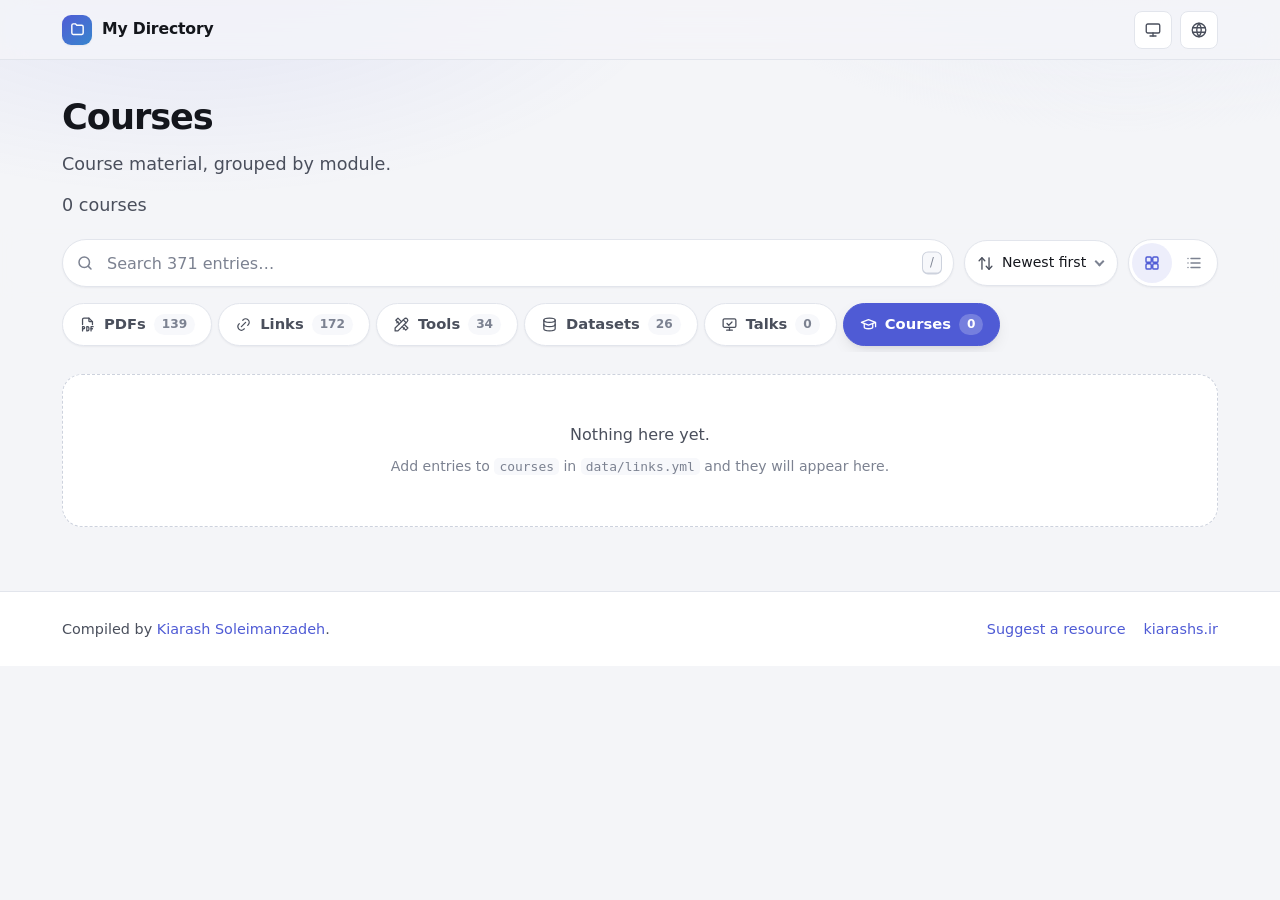
==== commit d95e3afe: "Replace native tooltips, fix pinned card borders, extend talk metadata The browser's built-in toolti" ====
--- a/courses/index.html
+++ b/courses/index.html
@@ -26,7 +26,7 @@
   <meta name="msapplication-config" content="../browserconfig.xml">
   <link rel="manifest" href="../manifest.webmanifest">
 
-  <link rel="stylesheet" href="../static/css/directory.css?v=a7c7b7c1">
+  <link rel="stylesheet" href="../static/css/directory.css?v=2feb8ad4">
 
   <script>
     // Runs before first paint, so none of this can flash.
@@ -78,13 +78,13 @@
       </a>
 
       <div class="header-actions">
-        <button class="icon-btn theme-btn" type="button" data-theme-toggle aria-label="Switch theme">
+        <button class="icon-btn theme-btn" type="button" data-theme-toggle aria-label="Switch theme" data-tip="Switch theme">
           <svg data-theme-icon="system" viewBox="0 0 24 24" fill="none" stroke="currentColor" stroke-width="1.8" stroke-linecap="round" stroke-linejoin="round" aria-hidden="true"><rect x="3" y="4" width="18" height="12" rx="2"/><path d="M8 20h8"/><path d="M12 16v4"/></svg>
           <svg data-theme-icon="light" viewBox="0 0 24 24" fill="none" stroke="currentColor" stroke-width="1.8" stroke-linecap="round" stroke-linejoin="round" aria-hidden="true"><circle cx="12" cy="12" r="4"/><path d="M12 2v2M12 20v2M4.9 4.9l1.4 1.4M17.7 17.7l1.4 1.4M2 12h2M20 12h2M4.9 19.1l1.4-1.4M17.7 6.3l1.4-1.4"/></svg>
           <svg data-theme-icon="dark" viewBox="0 0 24 24" fill="none" stroke="currentColor" stroke-width="1.8" stroke-linecap="round" stroke-linejoin="round" aria-hidden="true"><path d="M21 12.8A9 9 0 1 1 11.2 3a7 7 0 0 0 9.8 9.8z"/></svg>
         </button>
 
-        <a class="icon-btn" href="https://kiarashs.ir" aria-label="https://kiarashs.ir" title="https://kiarashs.ir">
+        <a class="icon-btn" href="https://kiarashs.ir" aria-label="https://kiarashs.ir" data-tip="https://kiarashs.ir">
           <svg viewBox="0 0 24 24" fill="none" stroke="currentColor" stroke-width="1.8" stroke-linecap="round" stroke-linejoin="round" aria-hidden="true"><circle cx="12" cy="12" r="9"/><path d="M3.6 9h16.8M3.6 15h16.8"/><path d="M12 3a15 15 0 0 1 0 18a15 15 0 0 1 0-18z"/></svg>
         </a>
       </div>
@@ -103,7 +103,7 @@
       <div class="search">
         <svg class="search-icon" viewBox="0 0 24 24" fill="none" stroke="currentColor" stroke-width="2" stroke-linecap="round" stroke-linejoin="round" aria-hidden="true"><circle cx="11" cy="11" r="7"/><path d="m20 20-3.5-3.5"/></svg>
         <label class="visually-hidden" for="search">Search the directory</label>
-        <input id="search" type="search" placeholder="Search 374 entries…" autocomplete="off" spellcheck="false">
+        <input id="search" type="search" placeholder="Search 371 entries…" autocomplete="off" spellcheck="false">
         <span class="search-hint" aria-hidden="true"><kbd>/</kbd></span>
         <button class="search-clear" type="button" data-search-clear aria-label="Clear search">
           <svg viewBox="0 0 24 24" fill="none" stroke="currentColor" stroke-width="2.2" stroke-linecap="round" aria-hidden="true"><path d="M6 6l12 12M18 6L6 18"/></svg>
@@ -121,10 +121,10 @@
       </div>
 
       <div class="view-switch" role="group" aria-label="Layout">
-        <button type="button" data-view="grid" aria-pressed="true" aria-label="Grid view" title="Grid view">
+        <button type="button" data-view="grid" aria-pressed="true" aria-label="Grid view" data-tip="Grid view">
           <svg viewBox="0 0 24 24" fill="none" stroke="currentColor" stroke-width="1.9" stroke-linecap="round" stroke-linejoin="round" aria-hidden="true"><rect x="4" y="4" width="7" height="7" rx="1.5"/><rect x="13" y="4" width="7" height="7" rx="1.5"/><rect x="4" y="13" width="7" height="7" rx="1.5"/><rect x="13" y="13" width="7" height="7" rx="1.5"/></svg>
         </button>
-        <button type="button" data-view="list" aria-pressed="false" aria-label="List view" title="List view">
+        <button type="button" data-view="list" aria-pressed="false" aria-label="List view" data-tip="List view">
           <svg viewBox="0 0 24 24" fill="none" stroke="currentColor" stroke-width="1.9" stroke-linecap="round" stroke-linejoin="round" aria-hidden="true"><path d="M8 6h12M8 12h12M8 18h12"/><path d="M4 6h.01M4 12h.01M4 18h.01"/></svg>
         </button>
       </div>
@@ -151,7 +151,7 @@
       </a>
       <a class="tab" href="../talks/" data-slug="talks">
         <svg viewBox="0 0 24 24" fill="none" stroke="currentColor" stroke-width="1.8" stroke-linecap="round" stroke-linejoin="round" aria-hidden="true"><rect x="3" y="4" width="18" height="12" rx="2"/><path d="M8 20h8"/><path d="M12 16v4"/><path d="M8.5 10.5 11 13l4.5-4.5"/></svg>
-        <span>Talks</span><span class="tab-count">3</span>
+        <span>Talks</span><span class="tab-count">0</span>
       </a>
       <a class="tab" href="../courses/" data-slug="courses" aria-current="page">
         <svg viewBox="0 0 24 24" fill="none" stroke="currentColor" stroke-width="1.8" stroke-linecap="round" stroke-linejoin="round" aria-hidden="true"><path d="M22 9L12 5 2 9l10 4 10-4v6"/><path d="M6 10.6V16c0 1.1 2.7 2 6 2s6-.9 6-2v-5.4"/></svg>
@@ -194,7 +194,9 @@
     <ul class="link-modal-list" data-modal-list></ul>
   </dialog>
 
-  <button class="to-top" type="button" aria-label="Back to top">
+  <div class="tip" role="presentation" aria-hidden="true"></div>
+
+  <button class="to-top" type="button" aria-label="Back to top" data-tip="Back to top">
     <svg viewBox="0 0 24 24" fill="none" stroke="currentColor" stroke-width="2" stroke-linecap="round" stroke-linejoin="round" aria-hidden="true"><path d="M12 19V5"/><path d="m5 12 7-7 7 7"/></svg>
   </button>
 
@@ -208,8 +210,8 @@
     </div>
   </footer>
 
-  <script type="application/json" id="search-index">[["Action Verbs","pdfs",[]],["Building Grammar Skills For the TOEFL","pdfs",[]],["GRE_Equation_Guide_TTP","pdfs",[]],["Transitions","pdfs",[]],["Transitions Words and Phrases","pdfs",[]],["Analysis I Cheat Sheet","pdfs",[]],["Probability & Statistics Cheat Sheet","pdfs",[]],["Cheat sheet Python Dict Methods","pdfs",[]],["Cheat sheet Python List Methods","pdfs",[]],["Cheat sheet Python Set Methods","pdfs",[]],["Cheat Sheet Python String Methods","pdfs",[]],["Transitions 3","pdfs",[]],["Writing brainstorm","pdfs",[]],["Toefl Expressions & Brainstorm (Speak & Write)","pdfs",[]],["Prepositions","pdfs",[]],["Prepositionary","pdfs",[]],["Longman Essay Activator","pdfs",[]],["Longman Topic Activator","pdfs",[]],["Longman Shit Activator","pdfs",[]],["Perfect Phrases For The TOEFL - Speaking and Writing","pdfs",[]],["Longman Dictionary Of Common Errors","pdfs",[]],["Longman Common Mistakes In English","pdfs",[]],["Collocations 2","pdfs",[]],["Python cheat sheet","pdfs",[]],["Learn Python 3 the Hard Way","pdfs",[]],["Learn More Python 3 the Hard Way","pdfs",[]],["Python Crash Course, 2nd Edition","pdfs",[]],["Idea Bank - Technology","pdfs",[]],["Idea Bank - Education","pdfs",[]],["Idea Bank - Government","pdfs",[]],["Idea Bank - Business","pdfs",[]],["Idea Bank - Health","pdfs",[]],["Idea Bank - Examples","pdfs",[]],["Git cheat sheet 1","pdfs",[]],["Git cheat sheet 2","pdfs",[]],["Git cheat sheet 3","pdfs",[]],["Git cheat sheet 4","pdfs",[]],["Matplotlib cheat sheet 1","pdfs",[]],["Matplotlib for beginners - cheat sheet 2","pdfs",[]],["Matplotlib for intermediate users - cheat sheet 3","pdfs",[]],["Matplotlib tips & tricks - cheat sheet 4","pdfs",[]],["Matplotlib cheat sheet 5","pdfs",[]],["Cheat sheet deep learning tips tricks","pdfs",[]],["GRE math review - ETS","pdfs",[]],["GRE math flashcards","pdfs",[]],["GRE quant review","pdfs",[]],["GRE Sentence Equivalence","pdfs",[]],["NLP with python and NLTK - cheat sheet","pdfs",[]],["Python in a Nutshell: A Desktop Quick Reference 3rd Edition","pdfs",[]],["Fluent Python 2nd Edition","pdfs",[]],["SQL cheat sheet V1","pdfs",[]],["SQL cheat sheet V2","pdfs",[]],["Paraphrasing Strategies","pdfs",[]],["Javascript cheat sheet","pdfs",[]],["TypeScript Control Flow Analysis","pdfs",[]],["TypeScript Types","pdfs",[]],["TypeScript Interfaces","pdfs",[]],["TypeScript Classes","pdfs",[]],["CSS3 cheat sheet","pdfs",[]],["Python cheat sheets","pdfs",[]],["Matplotlib - List of named colors","pdfs",[]],["RGB hex colors chart","pdfs",[]],["Simplicity-The Finer Art Of Creating Software Cheat Sheet","pdfs",[]],["Agile Poster","pdfs",[]],["Agile and Scrum Cheat Sheet","pdfs",[]],["The Ultimate Python Cheat Sheet","pdfs",[]],["Python Cheat Sheet: Classes","pdfs",[]],["Python Cheat Sheet: Functions and Tricks","pdfs",[]],["Python Cheat Sheet: 14 Interview Questions","pdfs",[]],["Python Cheat Sheet: Keywords","pdfs",[]],["Python Cheat Sheet: NumPy","pdfs",[]],["Latex Cheat Sheet","pdfs",[]],["Probability Cheat Sheet","pdfs",[]],["ASP Net Core Cheat Sheet","pdfs",[]],["Python Regular Expressions Cheat Sheet","pdfs",[]],["Python (RegEx(pressions|p)?)","pdfs",[]],[".Net Regular Expressions Cheat Sheet","pdfs",[]],["SQL Commands Cheat Sheet","pdfs",[]],["HTTP Headers Cheat Sheet","pdfs",[]],["HTTP Status Codes Cheat Sheet","pdfs",[]],["The Web Developer's SEO Cheat Sheet","pdfs",[]],["Redux Cheat Sheet","pdfs",[]],["1300 Math Formulas","pdfs",[]],["Vajename Riazi","pdfs",[]],["Common English Mistakes","pdfs",[]],["HTML 5 Cheat Sheet","pdfs",[]],["Data Visualization Cheat Sheet","pdfs",[]],["Phrases + ING","pdfs",[]],["Redundancies","pdfs",[]],["Betty Azar Grammar - Red Summary (Basic)","pdfs",[]],["Betty Azar Grammar - Black Summary (Intermediate)","pdfs",[]],["Betty Azar Grammar - Blue Summary (Advanced)","pdfs",[]],["LINQ explained with sketches","pdfs",[]],["Design patterns cheat sheet 1","pdfs",[]],["Design patterns cheat sheet 2","pdfs",[]],["Python Notes","pdfs",[]],["Pandas Notes","pdfs",[]],["Matplotlib Notes","pdfs",[]],["NumPy cheat sheet","pdfs",[]],["SciPy cheat sheet","pdfs",[]],["Pandas cheat sheet","pdfs",[]],["Review Probability Theory","pdfs",[]],["Python String Format","pdfs",[]],["Grammar Success in 20 Minutes a Day","pdfs",[]],["English Verb Tenses","pdfs",[]],["English Grammar in Use 5th","pdfs",[]],["Guide to NumPy","pdfs",[]],["Clean Code in Python (2nd)","pdfs",[]],["Numerical Recipes","pdfs",[]],["Microsoft-Machine Learning Cheat Sheet","pdfs",[]],["Machine Learning Cheat Sheet","pdfs",[]],["Recurrent Neural Network Cheat Sheet","pdfs",[]],["Linear Algebra Done Right","pdfs",[]],["Calculus & Derivatives Cheat Sheet","pdfs",[]],["Statistic Formula","pdfs",[]],["Convergence Tests","pdfs",[]],["A Quick Guide to LaTex","pdfs",[]],["Machine Learning Cheatsheet","pdfs",[]],["Docker Cheat sheet 1","pdfs",[]],["AWK Cheat sheet 1","pdfs",[]],["Grammar and Punctuation Cheat sheet","pdfs",[]],["Homophones","pdfs",[]],["Linking Words","pdfs",[]],["Prepositions Handbook","pdfs",[]],["Phrasal Verbs","pdfs",[]],["Shortcut to Collocations","pdfs",[]],["List vs Set vs Dictionary vs Tuple (Python)","pdfs",[]],["Rust Programming Fundamentals","pdfs",[]],["Causative verbs","pdfs",[]],["Reading Examples","pdfs",[]],["Speaking Ideas","pdfs",[]],["Speaking topics (blue)","pdfs",[]],["Categorized Phrases","pdfs",[]],["Summary of collocations","pdfs",[]],["English collocations in use - Intermediate","pdfs",[]],["English collocations in use - Advanced","pdfs",[]],["English phrasal verbs in use - Advanced","pdfs",[]],["Fantastic Reasons for Speaking and Writing","pdfs",[]],["AI in Medicine - Presented by Kiarash Soleimanzadeh","pdfs",[]],["Computer science teaching at Stanford","links",[]],["List of Data Science Cheat sheets to rule the world","links",[]],["Scientific Visualization: Python + Matplotlib","links",[]],["Python & OpenGL for Scientific Visualization","links",[]],["From Python to Numpy","links",[]],["Cambridge Dictionary","links",[]],["Merriam-Webster Dictionary","links",[]],["NLP Cheat Sheet","links",[]],["Machine Learning - Persian","links",[]],["The Python Graph Gallery","links",[]],["HTTP Status Codes","links",[]],["HTTP Headers","links",[]],["HTTP Relations","links",[]],["Collecting All Cheat Sheets","links",[]],["Introduction to Probability textbook","links",[]],["Top DATA SCIENCE Cheat Sheets (ML, DL, Python, R, SQL, Maths & Statistics)","links",[]],["Rico's cheat Sheets","links",[]],["Laws of UX","links",[]],["Manage HTML DOM with vanilla JavaScript","links",[]],["HTML, CSS, and JS Cheat Sheets","links",[]],["React Cheat Sheet","links",[]],["90 Days Of DevOps","links",[]],["30 Days of PWA","links",[]],["30 Days of JavaScript","links",[]],["Useful links, scripts, tools and best practice for Microsoft SQL Server Database","links",[]],["SQL Server scripts for health checks and performance tuning","links",[]],["Automate SQL Server tasks and encourage best practices","links",[]],["SQL Server Toolbox repository for Tiger team","links",[]],["SQL Server Scripts for DBAs","links",[]],["Mathematics for Machine Learning","links",[]],["Learn from ML experts at Google","links",[]],["Google's Machine Learning Crash Course","links",[]],["Learn mathematics for machine learning","links",[]],["Linear Regression","links",[]],["Linear Regression 2","links",[]],["All Algorithms/Data-Structures implemented in Python","links",[]],["A Hands-on Introduction to Natural Language Processing (NLP)","links",[]],["ML YouTube Courses","links",[]],["4000 Essential English Words 1","links",[]],["4000 Essential English Words 2","links",[]],["4000 Essential English Words 3","links",[]],["4000 Essential English Words 4","links",[]],["4000 Essential English Words 5","links",[]],["4000 Essential English Words 6","links",[]],["English Grammar in Use with Answers","links",[]],["English Vocabulary in Use Elementary","links",[]],["English Vocabulary in Use Pre-intermediate and Intermediate","links",[]],["English Vocabulary in Use Upper-intermediate","links",[]],["English Vocabulary in Use Advanced","links",[]],["illustrated Everyday Expressions with Stories 1","links",[]],["illustrated Everyday Expressions with Stories 2","links",[]],["250 Ways to Say It in Business English","links",[]],["More Speak English Like an American","links",[]],["Mastering the American Accent","links",[]],["Everyday Conversations: Learning American English","links",[]],["Easy American Idioms","links",[]],["English the American Way: A Fun ESL Guide to Language and Culture in the U.S.","links",[]],["Speak English Around Town","links",[]],["Speak Business English Like an American","links",[]],["Speak English Like an American","links",[]],["Machine Learning Glossary/Cheat Sheet","links",[]],["Practical Deep Learning","links",[]],["GRE - Quantitative Walkthroughs","links",[]],["Speech and Language Processing - Stanford (textbook)","links",[]],["free-for.dev","links",[]],["Track Awesome List","links",[]],["Tips and Tricks C#/.NET","links",[]],["Pandas - DataFrame Reference","links",[]],["Python Reference","links",[]],["Introduction to Scientific Python","links",[]],["Quick Cheat Sheet/Reference (Python, RegEx, and etc)","links",[]],["Python for Data Analysis (Book)","links",[]],["Probabilistic Programming & Bayesian Methods for Hackers","links",[]],["Developer Roadmaps","links",[]],["Human Computer Interaction Course","links",[]],["NLP Course | For You","links",[]],["Stanford AI Courses","links",[]],["SQL Server KIT","links",[]],["Dive into Deep Learning","links",[]],["Understanding Deep Learning","links",[]],["Deep Learning","links",[]],["Deep Learning Course","links",[]],["Design Patterns in Python","links",[]],["AI Notes (Andrew Ng)","links",[]],["List of LaTeX mathematical symbols","links",[]],["Machine Learning tips and tricks cheat sheet","links",[]],["Recurrent Neural Networks cheatsheet","links",[]],["Cheat Sheet of Machine Learning and Python (and Math) Cheat Sheets","links",[]],["LaTeX","links",[]],["Improve how you architect webapps","links",[]],["C# Coding Guidelines","links",[]],["The Comprehensive TEX Archive Network","links",[]],["Exploring the art of artificial intelligence","links",[]],["Introduction to Machine Learning Course","links",[]],["Deep Learning Course","links",[]],["NeuroSymbolic Artificial Intelligence Course","links",[]],["Introduction to Pattern Recognition Course","links",[]],["Data Mining Course","links",[]],["Probabilistic Graphical Models Course","links",[]],["Deep Learning Course","links",[]],["Machine Learning Course","links",[]],["Speech and Language Processing (NLP) Course","links",[]],["Natural Language Processing (NLP) Courses","links",[]],["Fundamentals of Computer Vision Course","links",[]],["Machine Learning Engineering for Production (MLOps) Specialization on Coursera","links",[]],["Hands-on ML with Scikit-Learn, Keras & TF by Aurelien Geron","links",[]],["Natural Language Processing Specialization on Coursera","links",[]],["Efficient Python Tricks and Tools for Data Scientists","links",[]],["Coursera AI for Medicine Specialization","links",[]],["Generative Adversarial Networks Specialization on Coursera","links",[]],["Preprocessing For Deep Learning","links",[]],["Top deep learning Github repositories","links",[]],["Trending deep learning Github repositories","links",[]],["Deep Learning Specialization on Coursera","links",[]],["Zero to Mastery Deep Learning with TensorFlow","links",[]],["The University of Amsterdam Deep Learning Course","links",[]],["Math in ML","links",[]],["Jupyter Notebook Gallery 1","links",[]],["Deep Learning Notebooks","links",[]],["Cheatsheet collection for Math, ML, DL, AI. Update frequently","links",[]],["Social Media Mining: An Introduction (Ebook)","links",[]],["Feature Selection","links",[]],["Deep Learning at VU University Amsterdam","links",[]],["Deep Learning For Computer Vision","links",[]],["Introduction to Deep Learning (with flavor of NLP)","links",[]],["The Illustrated Machine Learning website","links",[]],["Machine Learning Engineering","links",[]],["Introduction to Data Mining","links",[]],["Deep Learning","links",[]],["Deep Learning Systems","links",[]],["Machine/Deep Learning Resources *","links",[]],["Introduction to Deep Learning","links",[]],["Introduction to Deep Learning","links",[]],["Probabilistic Machine Learning: An Introduction","links",[]],["Machine Learning University (MLU) from Amazon","links",[]],["Machine Learning University-Explain","links",[]],["Interpretable Machine Learning","links",[]],["Introduction to Machine Learning (I2ML)","links",[]],["Introduction to Deep Learning Course","links",[]],["Introduction: Advanced Explainable AI for computer vision","links",[]],["Deep Learning Drizzle *","links",[]],["Introduction to Deep Learning (I2DL) (IN2346)","links",[]],["Machine learning and Deep learning Fundamentals","links",[]],["60 Implementations/tutorials of deep learning papers with side-by-side notes","links",[]],["Introduction to Information Retrieval (textbook)","links",[]],["Introduction to Machine Learning","links",[]],["Google Python Style Guide","links",[]],["Learn Makefiles","links",[]],["Machine learning tutorials","links",[]],["Path to a free self-taught education in Computer Science!","links",[]],["Path to a free self-taught education in Data Science!","links",[]],["Path to a free self-taught education in Bioinformatics!","links",[]],["Path to a free self-taught education in Mathematics!","links",[]],["Feature Engineering and Feature Selection","links",[]],["Annotated Research Paper Implementations","links",[]],["LaTeX Color Definitions","links",[]],["React+TypeScript Cheatsheets","links",[]],["Tailwind cheat sheet 1","links",[]],["Mermaid Cheat Sheet","links",[]],["Introduction to Machine Learning","links",[]],["Deep Learning for Coders with Fastai and PyTorch: AI Applications Without a PhD","links",[]],["Deep Learning - NYU","links",[]],["Notes on AI Topics","links",[]],["Free Online IT Courses For Beginners","links",[]],["Sharif University - Open Courses","links",[]],["Sharif University - Machine Learning","links",[]],["Test Smells [Persian]","links",[]],["Handy online tools for developers","links",[]],["Readings that are close to Neo's readings to improve TOEFL reading skill","links",[]],["Data Mining","links",[]],["Deep Learning with Python - Book","links",[]],["Linear Algebra - Gilbert Strang","links",[]],["JavaScript Event KeyCodes","tools",[]],["Web Developer Checklist","tools",[]],["Grid 1","tools",[]],["Div Table","tools",[]],["SVG Waves","tools",[]],["Tiny Wow","tools",[]],["Icones","tools",[]],["Readme creator","tools",[]],["SVG icons/collections","tools",[]],["CSS Selectors: A Visual Guide","tools",[]],["CSS Loaders","tools",[]],["Feature Sliced Design","tools",[]],["29 Websites For Free Icon Sets","tools",[]],["Create and share beautiful images of your source code","tools",[]],["CSS grid cheat sheet","tools",[]],["CSS flexbox cheat sheet","tools",[]],["Math Solver","tools",[]],["Conventional Commits","tools",[]],["Glassmorphism CSS Generator 1","tools",[]],["All Online Tools in “One Box”","tools",[]],["Access 13.3M+ vector icons & stickers","tools",[]],["Tools for Academic Research","tools",[]],["Freedom to choose icons","tools",[]],["A huge collection of SVG logos","tools",[]],["IcoMoon (Pixel Perfect Icon Solutions)","tools",[]],["Simple Icons","tools",[]],["All-in-one OSINT tool for analysing any website","tools",[]],["Fontello - icon fonts generator","tools",[]],["Tiny Helpers","tools",[]],["Online database diagram editor and SQL generator","tools",[]],["Create beautiful images of your source code","tools",[]],["High Quality Science Illustrations","tools",[]],["2,000+ science and medical art visuals","tools",[]],["Extensions for modern developer tools","tools",[]],["ChestX-ray8","datasets",[]],["OpenML","datasets",[]],["kaggle","datasets",[]],["Paper With Code","datasets",[]],["Registry of Open Data on AWS","datasets",[]],["UC Irvine Machine Learning Repository","datasets",[]],["Tensorflow Datasets","datasets",[]],["Microsoft Open Data","datasets",[]],["Azure Open Datasets","datasets",[]],["Google Datasets Search","datasets",[]],["COCO Dataset","datasets",[]],["Hugging Face Datasets","datasets",[]],["OASIS Dataset - The Open Access Series of Imaging Studies (brain)","datasets",[]],["OpenNeuro: MRI, PET, MEG, EEG, and iEEG data","datasets",[]],["Alzheimer’s Disease Neuroimaging Initiative","datasets",[]],["Medical Information Mart for Intensive Care (MIMIC Dataset)","datasets",[]],["The Research Resource for Complex Physiologic Signals (PhysioNet)","datasets",[]],["32,000 CT images","datasets",[]],["ImageNet","datasets",[]],["NBML","datasets",[]],["Advanced Open Tools and Datasets for Autonomous Driving","datasets",[]],["Biostatistics Datasets","datasets",[]],["Integrated Pattern Recognition and Biometrics Lab Datasets","datasets",[]],["fastMRI","datasets",[]],["A Multi-site Dataset for Prostate MRI Segmentation","datasets",[]],["miRNet","datasets",[]],["AI in Medicine","talks",["artificial-intelligence medicine computer-vision image-analysis"]],["Regular Expression (regex or regexp)","talks",["artificial-intelligence software-engineering natural-language-processing data-mining"]],["Clean Code","talks",["software-engineering"]]]</script>
-  <script src="../static/js/directory.js?v=dbf8210c" defer></script>
+  <script type="application/json" id="search-index">[["Action Verbs","pdfs",[]],["Building Grammar Skills For the TOEFL","pdfs",[]],["GRE_Equation_Guide_TTP","pdfs",[]],["Transitions","pdfs",[]],["Transitions Words and Phrases","pdfs",[]],["Analysis I Cheat Sheet","pdfs",[]],["Probability & Statistics Cheat Sheet","pdfs",[]],["Cheat sheet Python Dict Methods","pdfs",[]],["Cheat sheet Python List Methods","pdfs",[]],["Cheat sheet Python Set Methods","pdfs",[]],["Cheat Sheet Python String Methods","pdfs",[]],["Transitions 3","pdfs",[]],["Writing brainstorm","pdfs",[]],["Toefl Expressions & Brainstorm (Speak & Write)","pdfs",[]],["Prepositions","pdfs",[]],["Prepositionary","pdfs",[]],["Longman Essay Activator","pdfs",[]],["Longman Topic Activator","pdfs",[]],["Longman Shit Activator","pdfs",[]],["Perfect Phrases For The TOEFL - Speaking and Writing","pdfs",[]],["Longman Dictionary Of Common Errors","pdfs",[]],["Longman Common Mistakes In English","pdfs",[]],["Collocations 2","pdfs",[]],["Python cheat sheet","pdfs",[]],["Learn Python 3 the Hard Way","pdfs",[]],["Learn More Python 3 the Hard Way","pdfs",[]],["Python Crash Course, 2nd Edition","pdfs",[]],["Idea Bank - Technology","pdfs",[]],["Idea Bank - Education","pdfs",[]],["Idea Bank - Government","pdfs",[]],["Idea Bank - Business","pdfs",[]],["Idea Bank - Health","pdfs",[]],["Idea Bank - Examples","pdfs",[]],["Git cheat sheet 1","pdfs",[]],["Git cheat sheet 2","pdfs",[]],["Git cheat sheet 3","pdfs",[]],["Git cheat sheet 4","pdfs",[]],["Matplotlib cheat sheet 1","pdfs",[]],["Matplotlib for beginners - cheat sheet 2","pdfs",[]],["Matplotlib for intermediate users - cheat sheet 3","pdfs",[]],["Matplotlib tips & tricks - cheat sheet 4","pdfs",[]],["Matplotlib cheat sheet 5","pdfs",[]],["Cheat sheet deep learning tips tricks","pdfs",[]],["GRE math review - ETS","pdfs",[]],["GRE math flashcards","pdfs",[]],["GRE quant review","pdfs",[]],["GRE Sentence Equivalence","pdfs",[]],["NLP with python and NLTK - cheat sheet","pdfs",[]],["Python in a Nutshell: A Desktop Quick Reference 3rd Edition","pdfs",[]],["Fluent Python 2nd Edition","pdfs",[]],["SQL cheat sheet V1","pdfs",[]],["SQL cheat sheet V2","pdfs",[]],["Paraphrasing Strategies","pdfs",[]],["Javascript cheat sheet","pdfs",[]],["TypeScript Control Flow Analysis","pdfs",[]],["TypeScript Types","pdfs",[]],["TypeScript Interfaces","pdfs",[]],["TypeScript Classes","pdfs",[]],["CSS3 cheat sheet","pdfs",[]],["Python cheat sheets","pdfs",[]],["Matplotlib - List of named colors","pdfs",[]],["RGB hex colors chart","pdfs",[]],["Simplicity-The Finer Art Of Creating Software Cheat Sheet","pdfs",[]],["Agile Poster","pdfs",[]],["Agile and Scrum Cheat Sheet","pdfs",[]],["The Ultimate Python Cheat Sheet","pdfs",[]],["Python Cheat Sheet: Classes","pdfs",[]],["Python Cheat Sheet: Functions and Tricks","pdfs",[]],["Python Cheat Sheet: 14 Interview Questions","pdfs",[]],["Python Cheat Sheet: Keywords","pdfs",[]],["Python Cheat Sheet: NumPy","pdfs",[]],["Latex Cheat Sheet","pdfs",[]],["Probability Cheat Sheet","pdfs",[]],["ASP Net Core Cheat Sheet","pdfs",[]],["Python Regular Expressions Cheat Sheet","pdfs",[]],["Python (RegEx(pressions|p)?)","pdfs",[]],[".Net Regular Expressions Cheat Sheet","pdfs",[]],["SQL Commands Cheat Sheet","pdfs",[]],["HTTP Headers Cheat Sheet","pdfs",[]],["HTTP Status Codes Cheat Sheet","pdfs",[]],["The Web Developer's SEO Cheat Sheet","pdfs",[]],["Redux Cheat Sheet","pdfs",[]],["1300 Math Formulas","pdfs",[]],["Vajename Riazi","pdfs",[]],["Common English Mistakes","pdfs",[]],["HTML 5 Cheat Sheet","pdfs",[]],["Data Visualization Cheat Sheet","pdfs",[]],["Phrases + ING","pdfs",[]],["Redundancies","pdfs",[]],["Betty Azar Grammar - Red Summary (Basic)","pdfs",[]],["Betty Azar Grammar - Black Summary (Intermediate)","pdfs",[]],["Betty Azar Grammar - Blue Summary (Advanced)","pdfs",[]],["LINQ explained with sketches","pdfs",[]],["Design patterns cheat sheet 1","pdfs",[]],["Design patterns cheat sheet 2","pdfs",[]],["Python Notes","pdfs",[]],["Pandas Notes","pdfs",[]],["Matplotlib Notes","pdfs",[]],["NumPy cheat sheet","pdfs",[]],["SciPy cheat sheet","pdfs",[]],["Pandas cheat sheet","pdfs",[]],["Review Probability Theory","pdfs",[]],["Python String Format","pdfs",[]],["Grammar Success in 20 Minutes a Day","pdfs",[]],["English Verb Tenses","pdfs",[]],["English Grammar in Use 5th","pdfs",[]],["Guide to NumPy","pdfs",[]],["Clean Code in Python (2nd)","pdfs",[]],["Numerical Recipes","pdfs",[]],["Microsoft-Machine Learning Cheat Sheet","pdfs",[]],["Machine Learning Cheat Sheet","pdfs",[]],["Recurrent Neural Network Cheat Sheet","pdfs",[]],["Linear Algebra Done Right","pdfs",[]],["Calculus & Derivatives Cheat Sheet","pdfs",[]],["Statistic Formula","pdfs",[]],["Convergence Tests","pdfs",[]],["A Quick Guide to LaTex","pdfs",[]],["Machine Learning Cheatsheet","pdfs",[]],["Docker Cheat sheet 1","pdfs",[]],["AWK Cheat sheet 1","pdfs",[]],["Grammar and Punctuation Cheat sheet","pdfs",[]],["Homophones","pdfs",[]],["Linking Words","pdfs",[]],["Prepositions Handbook","pdfs",[]],["Phrasal Verbs","pdfs",[]],["Shortcut to Collocations","pdfs",[]],["List vs Set vs Dictionary vs Tuple (Python)","pdfs",[]],["Rust Programming Fundamentals","pdfs",[]],["Causative verbs","pdfs",[]],["Reading Examples","pdfs",[]],["Speaking Ideas","pdfs",[]],["Speaking topics (blue)","pdfs",[]],["Categorized Phrases","pdfs",[]],["Summary of collocations","pdfs",[]],["English collocations in use - Intermediate","pdfs",[]],["English collocations in use - Advanced","pdfs",[]],["English phrasal verbs in use - Advanced","pdfs",[]],["Fantastic Reasons for Speaking and Writing","pdfs",[]],["AI in Medicine - Presented by Kiarash Soleimanzadeh","pdfs",[]],["Computer science teaching at Stanford","links",[]],["List of Data Science Cheat sheets to rule the world","links",[]],["Scientific Visualization: Python + Matplotlib","links",[]],["Python & OpenGL for Scientific Visualization","links",[]],["From Python to Numpy","links",[]],["Cambridge Dictionary","links",[]],["Merriam-Webster Dictionary","links",[]],["NLP Cheat Sheet","links",[]],["Machine Learning - Persian","links",[]],["The Python Graph Gallery","links",[]],["HTTP Status Codes","links",[]],["HTTP Headers","links",[]],["HTTP Relations","links",[]],["Collecting All Cheat Sheets","links",[]],["Introduction to Probability textbook","links",[]],["Top DATA SCIENCE Cheat Sheets (ML, DL, Python, R, SQL, Maths & Statistics)","links",[]],["Rico's cheat Sheets","links",[]],["Laws of UX","links",[]],["Manage HTML DOM with vanilla JavaScript","links",[]],["HTML, CSS, and JS Cheat Sheets","links",[]],["React Cheat Sheet","links",[]],["90 Days Of DevOps","links",[]],["30 Days of PWA","links",[]],["30 Days of JavaScript","links",[]],["Useful links, scripts, tools and best practice for Microsoft SQL Server Database","links",[]],["SQL Server scripts for health checks and performance tuning","links",[]],["Automate SQL Server tasks and encourage best practices","links",[]],["SQL Server Toolbox repository for Tiger team","links",[]],["SQL Server Scripts for DBAs","links",[]],["Mathematics for Machine Learning","links",[]],["Learn from ML experts at Google","links",[]],["Google's Machine Learning Crash Course","links",[]],["Learn mathematics for machine learning","links",[]],["Linear Regression","links",[]],["Linear Regression 2","links",[]],["All Algorithms/Data-Structures implemented in Python","links",[]],["A Hands-on Introduction to Natural Language Processing (NLP)","links",[]],["ML YouTube Courses","links",[]],["4000 Essential English Words 1","links",[]],["4000 Essential English Words 2","links",[]],["4000 Essential English Words 3","links",[]],["4000 Essential English Words 4","links",[]],["4000 Essential English Words 5","links",[]],["4000 Essential English Words 6","links",[]],["English Grammar in Use with Answers","links",[]],["English Vocabulary in Use Elementary","links",[]],["English Vocabulary in Use Pre-intermediate and Intermediate","links",[]],["English Vocabulary in Use Upper-intermediate","links",[]],["English Vocabulary in Use Advanced","links",[]],["illustrated Everyday Expressions with Stories 1","links",[]],["illustrated Everyday Expressions with Stories 2","links",[]],["250 Ways to Say It in Business English","links",[]],["More Speak English Like an American","links",[]],["Mastering the American Accent","links",[]],["Everyday Conversations: Learning American English","links",[]],["Easy American Idioms","links",[]],["English the American Way: A Fun ESL Guide to Language and Culture in the U.S.","links",[]],["Speak English Around Town","links",[]],["Speak Business English Like an American","links",[]],["Speak English Like an American","links",[]],["Machine Learning Glossary/Cheat Sheet","links",[]],["Practical Deep Learning","links",[]],["GRE - Quantitative Walkthroughs","links",[]],["Speech and Language Processing - Stanford (textbook)","links",[]],["free-for.dev","links",[]],["Track Awesome List","links",[]],["Tips and Tricks C#/.NET","links",[]],["Pandas - DataFrame Reference","links",[]],["Python Reference","links",[]],["Introduction to Scientific Python","links",[]],["Quick Cheat Sheet/Reference (Python, RegEx, and etc)","links",[]],["Python for Data Analysis (Book)","links",[]],["Probabilistic Programming & Bayesian Methods for Hackers","links",[]],["Developer Roadmaps","links",[]],["Human Computer Interaction Course","links",[]],["NLP Course | For You","links",[]],["Stanford AI Courses","links",[]],["SQL Server KIT","links",[]],["Dive into Deep Learning","links",[]],["Understanding Deep Learning","links",[]],["Deep Learning","links",[]],["Deep Learning Course","links",[]],["Design Patterns in Python","links",[]],["AI Notes (Andrew Ng)","links",[]],["List of LaTeX mathematical symbols","links",[]],["Machine Learning tips and tricks cheat sheet","links",[]],["Recurrent Neural Networks cheatsheet","links",[]],["Cheat Sheet of Machine Learning and Python (and Math) Cheat Sheets","links",[]],["LaTeX","links",[]],["Improve how you architect webapps","links",[]],["C# Coding Guidelines","links",[]],["The Comprehensive TEX Archive Network","links",[]],["Exploring the art of artificial intelligence","links",[]],["Introduction to Machine Learning Course","links",[]],["Deep Learning Course","links",[]],["NeuroSymbolic Artificial Intelligence Course","links",[]],["Introduction to Pattern Recognition Course","links",[]],["Data Mining Course","links",[]],["Probabilistic Graphical Models Course","links",[]],["Deep Learning Course","links",[]],["Machine Learning Course","links",[]],["Speech and Language Processing (NLP) Course","links",[]],["Natural Language Processing (NLP) Courses","links",[]],["Fundamentals of Computer Vision Course","links",[]],["Machine Learning Engineering for Production (MLOps) Specialization on Coursera","links",[]],["Hands-on ML with Scikit-Learn, Keras & TF by Aurelien Geron","links",[]],["Natural Language Processing Specialization on Coursera","links",[]],["Efficient Python Tricks and Tools for Data Scientists","links",[]],["Coursera AI for Medicine Specialization","links",[]],["Generative Adversarial Networks Specialization on Coursera","links",[]],["Preprocessing For Deep Learning","links",[]],["Top deep learning Github repositories","links",[]],["Trending deep learning Github repositories","links",[]],["Deep Learning Specialization on Coursera","links",[]],["Zero to Mastery Deep Learning with TensorFlow","links",[]],["The University of Amsterdam Deep Learning Course","links",[]],["Math in ML","links",[]],["Jupyter Notebook Gallery 1","links",[]],["Deep Learning Notebooks","links",[]],["Cheatsheet collection for Math, ML, DL, AI. Update frequently","links",[]],["Social Media Mining: An Introduction (Ebook)","links",[]],["Feature Selection","links",[]],["Deep Learning at VU University Amsterdam","links",[]],["Deep Learning For Computer Vision","links",[]],["Introduction to Deep Learning (with flavor of NLP)","links",[]],["The Illustrated Machine Learning website","links",[]],["Machine Learning Engineering","links",[]],["Introduction to Data Mining","links",[]],["Deep Learning","links",[]],["Deep Learning Systems","links",[]],["Machine/Deep Learning Resources *","links",[]],["Introduction to Deep Learning","links",[]],["Introduction to Deep Learning","links",[]],["Probabilistic Machine Learning: An Introduction","links",[]],["Machine Learning University (MLU) from Amazon","links",[]],["Machine Learning University-Explain","links",[]],["Interpretable Machine Learning","links",[]],["Introduction to Machine Learning (I2ML)","links",[]],["Introduction to Deep Learning Course","links",[]],["Introduction: Advanced Explainable AI for computer vision","links",[]],["Deep Learning Drizzle *","links",[]],["Introduction to Deep Learning (I2DL) (IN2346)","links",[]],["Machine learning and Deep learning Fundamentals","links",[]],["60 Implementations/tutorials of deep learning papers with side-by-side notes","links",[]],["Introduction to Information Retrieval (textbook)","links",[]],["Introduction to Machine Learning","links",[]],["Google Python Style Guide","links",[]],["Learn Makefiles","links",[]],["Machine learning tutorials","links",[]],["Path to a free self-taught education in Computer Science!","links",[]],["Path to a free self-taught education in Data Science!","links",[]],["Path to a free self-taught education in Bioinformatics!","links",[]],["Path to a free self-taught education in Mathematics!","links",[]],["Feature Engineering and Feature Selection","links",[]],["Annotated Research Paper Implementations","links",[]],["LaTeX Color Definitions","links",[]],["React+TypeScript Cheatsheets","links",[]],["Tailwind cheat sheet 1","links",[]],["Mermaid Cheat Sheet","links",[]],["Introduction to Machine Learning","links",[]],["Deep Learning for Coders with Fastai and PyTorch: AI Applications Without a PhD","links",[]],["Deep Learning - NYU","links",[]],["Notes on AI Topics","links",[]],["Free Online IT Courses For Beginners","links",[]],["Sharif University - Open Courses","links",[]],["Sharif University - Machine Learning","links",[]],["Test Smells [Persian]","links",[]],["Handy online tools for developers","links",[]],["Readings that are close to Neo's readings to improve TOEFL reading skill","links",[]],["Data Mining","links",[]],["Deep Learning with Python - Book","links",[]],["Linear Algebra - Gilbert Strang","links",[]],["JavaScript Event KeyCodes","tools",[]],["Web Developer Checklist","tools",[]],["Grid 1","tools",[]],["Div Table","tools",[]],["SVG Waves","tools",[]],["Tiny Wow","tools",[]],["Icones","tools",[]],["Readme creator","tools",[]],["SVG icons/collections","tools",[]],["CSS Selectors: A Visual Guide","tools",[]],["CSS Loaders","tools",[]],["Feature Sliced Design","tools",[]],["29 Websites For Free Icon Sets","tools",[]],["Create and share beautiful images of your source code","tools",[]],["CSS grid cheat sheet","tools",[]],["CSS flexbox cheat sheet","tools",[]],["Math Solver","tools",[]],["Conventional Commits","tools",[]],["Glassmorphism CSS Generator 1","tools",[]],["All Online Tools in “One Box”","tools",[]],["Access 13.3M+ vector icons & stickers","tools",[]],["Tools for Academic Research","tools",[]],["Freedom to choose icons","tools",[]],["A huge collection of SVG logos","tools",[]],["IcoMoon (Pixel Perfect Icon Solutions)","tools",[]],["Simple Icons","tools",[]],["All-in-one OSINT tool for analysing any website","tools",[]],["Fontello - icon fonts generator","tools",[]],["Tiny Helpers","tools",[]],["Online database diagram editor and SQL generator","tools",[]],["Create beautiful images of your source code","tools",[]],["High Quality Science Illustrations","tools",[]],["2,000+ science and medical art visuals","tools",[]],["Extensions for modern developer tools","tools",[]],["ChestX-ray8","datasets",[]],["OpenML","datasets",[]],["kaggle","datasets",[]],["Paper With Code","datasets",[]],["Registry of Open Data on AWS","datasets",[]],["UC Irvine Machine Learning Repository","datasets",[]],["Tensorflow Datasets","datasets",[]],["Microsoft Open Data","datasets",[]],["Azure Open Datasets","datasets",[]],["Google Datasets Search","datasets",[]],["COCO Dataset","datasets",[]],["Hugging Face Datasets","datasets",[]],["OASIS Dataset - The Open Access Series of Imaging Studies (brain)","datasets",[]],["OpenNeuro: MRI, PET, MEG, EEG, and iEEG data","datasets",[]],["Alzheimer’s Disease Neuroimaging Initiative","datasets",[]],["Medical Information Mart for Intensive Care (MIMIC Dataset)","datasets",[]],["The Research Resource for Complex Physiologic Signals (PhysioNet)","datasets",[]],["32,000 CT images","datasets",[]],["ImageNet","datasets",[]],["NBML","datasets",[]],["Advanced Open Tools and Datasets for Autonomous Driving","datasets",[]],["Biostatistics Datasets","datasets",[]],["Integrated Pattern Recognition and Biometrics Lab Datasets","datasets",[]],["fastMRI","datasets",[]],["A Multi-site Dataset for Prostate MRI Segmentation","datasets",[]],["miRNet","datasets",[]]]</script>
+  <script src="../static/js/directory.js?v=4120b722" defer></script>
   <script>
     if ('serviceWorker' in navigator) {
       window.addEventListener('load', function () {
--- a/static/css/directory.css
+++ b/static/css/directory.css
@@ -617,6 +617,7 @@
 }
 
 .card {
+  --pin: 0 0 0 0 transparent;      /* replaced on .is-pinned; see below */
   position: relative;
   display: flex;
   flex-direction: column;
@@ -625,7 +626,7 @@
   border: 1px solid var(--line);
   border-radius: var(--radius);
   background: var(--surface);
-  box-shadow: var(--shadow-sm);
+  box-shadow: var(--pin), var(--shadow-sm);
   transition: transform 0.16s var(--ease), box-shadow 0.16s var(--ease),
               border-color 0.16s var(--ease);
 }
@@ -633,7 +634,7 @@
 .card:hover {
   transform: translateY(-2px);
   border-color: color-mix(in srgb, var(--accent) 45%, var(--line));
-  box-shadow: var(--shadow-md);
+  box-shadow: var(--pin), var(--shadow-md);
 }
 .card:hover, .card:focus-within { z-index: 5; }
 .js .card[hidden] { display: none; }
@@ -689,24 +690,74 @@
   color: var(--accent);
 }
 
+/* One surface for both the hover tooltip on the controls and the description
+   popover on a card, so the two read as the same object. `.tip` is placed by
+   directory.js against a trigger; `.popover` is placed by CSS inside its card,
+   which is what keeps it working with JavaScript off. */
+
+.tip,
 .popover {
-  position: absolute;
-  top: calc(100% + 7px);
-  right: -4px;
-  z-index: 40;
   width: max-content;
-  max-width: min(288px, 72vw);
-  padding: 10px 12px;
-  border: 1px solid var(--line);
-  border-radius: var(--radius-sm);
-  background: var(--surface);
+  max-width: min(280px, calc(100vw - 32px));
+  padding: 9px 12px;
+  border: 1px solid color-mix(in srgb, var(--line-strong) 70%, transparent);
+  border-radius: 10px;
+  background: color-mix(in srgb, var(--surface) 94%, transparent);
+  backdrop-filter: saturate(180%) blur(10px);
+  -webkit-backdrop-filter: saturate(180%) blur(10px);
   color: var(--text-soft);
   box-shadow: var(--shadow-lg);
-  font-size: 0.83rem;
+  font-size: 0.82rem;
   font-weight: 400;
   line-height: 1.5;
   text-align: start;
   white-space: normal;
+  overflow-wrap: anywhere;
+}
+
+@supports not (backdrop-filter: blur(1px)) {
+  .tip, .popover { background: var(--surface); }
+}
+
+/* The caret. Drawn as a rotated square sharing the surface's border, with two
+   of its sides masked by the panel sitting on top of it. */
+.tip::after,
+.popover::after {
+  content: "";
+  position: absolute;
+  width: 9px;
+  height: 9px;
+  rotate: 45deg;
+  background: inherit;
+  border: 1px solid color-mix(in srgb, var(--line-strong) 70%, transparent);
+  border-right: 0;
+  border-bottom: 0;
+  backdrop-filter: inherit;
+}
+
+/* --- the tooltip on a control ------------------------------------------- */
+
+.tip {
+  position: fixed;
+  top: 0;
+  left: 0;
+  z-index: 60;
+  pointer-events: none;          /* never eats a click meant for the control */
+  opacity: 0;
+  translate: 0 -3px;
+  transition: opacity 0.13s var(--ease), translate 0.13s var(--ease);
+}
+.tip[data-show] { opacity: 1; translate: 0; }
+.tip::after { top: -5px; left: var(--tip-caret, 50%); margin-left: -5px; }
+.tip[data-above]::after { top: auto; bottom: -5px; rotate: 225deg; }
+
+/* --- the description popover on a card ---------------------------------- */
+
+.popover {
+  position: absolute;
+  top: calc(100% + 9px);
+  right: -4px;
+  z-index: 40;
 
   opacity: 0;
   visibility: hidden;
@@ -714,12 +765,13 @@
   transition: opacity 0.14s var(--ease), translate 0.14s var(--ease),
               visibility 0.14s var(--ease);
 }
+.popover::after { top: -5px; right: 12px; }
 .popover::before {
   /* Bridges the gap so the pointer can travel button -> popover. */
   content: "";
   position: absolute;
-  inset: -9px 0 auto 0;
-  height: 9px;
+  inset: -11px 0 auto 0;
+  height: 11px;
 }
 
 .card-info:hover .popover,
@@ -850,12 +902,12 @@
    box-shadows rather than a pseudo-element so it costs no layout: the cards
    stay flush with their row, which is the whole point of the grid alignment. */
 .card-multi {
-  box-shadow: var(--shadow-sm),
+  box-shadow: var(--pin), var(--shadow-sm),
               6px -6px 0 -1px var(--surface),
               6px -6px 0 0 var(--line-strong);
 }
 .card-multi:hover {
-  box-shadow: var(--shadow-md),
+  box-shadow: var(--pin), var(--shadow-md),
               6px -6px 0 -1px var(--surface),
               6px -6px 0 0 color-mix(in srgb, var(--accent) 55%, var(--line-strong));
 }
@@ -1000,17 +1052,15 @@
 }
 
 /* A pinned card reads as lifted out of the ordinary run of the list. */
+/* The pin marker is an inset shadow, so it is clipped by the card's own
+   border-radius and curves with the corners. The previous version was an
+   absolutely-positioned bar at top:-1px, which drew a straight line floating
+   above the rounded edge — visible as an overhang at both top corners.
+   --pin is empty on an ordinary card, which lets every box-shadow rule below
+   carry the layer without needing an is-pinned variant of each one. */
 .card.is-pinned {
+  --pin: inset 0 3px 0 var(--accent);
   border-color: color-mix(in srgb, var(--accent) 38%, var(--line));
-}
-.card.is-pinned::before {
-  content: "";
-  position: absolute;
-  inset-inline: 14px;
-  top: -1px;
-  height: 2px;
-  border-radius: 0 0 2px 2px;
-  background: var(--accent);
 }
 
 .card-meta {
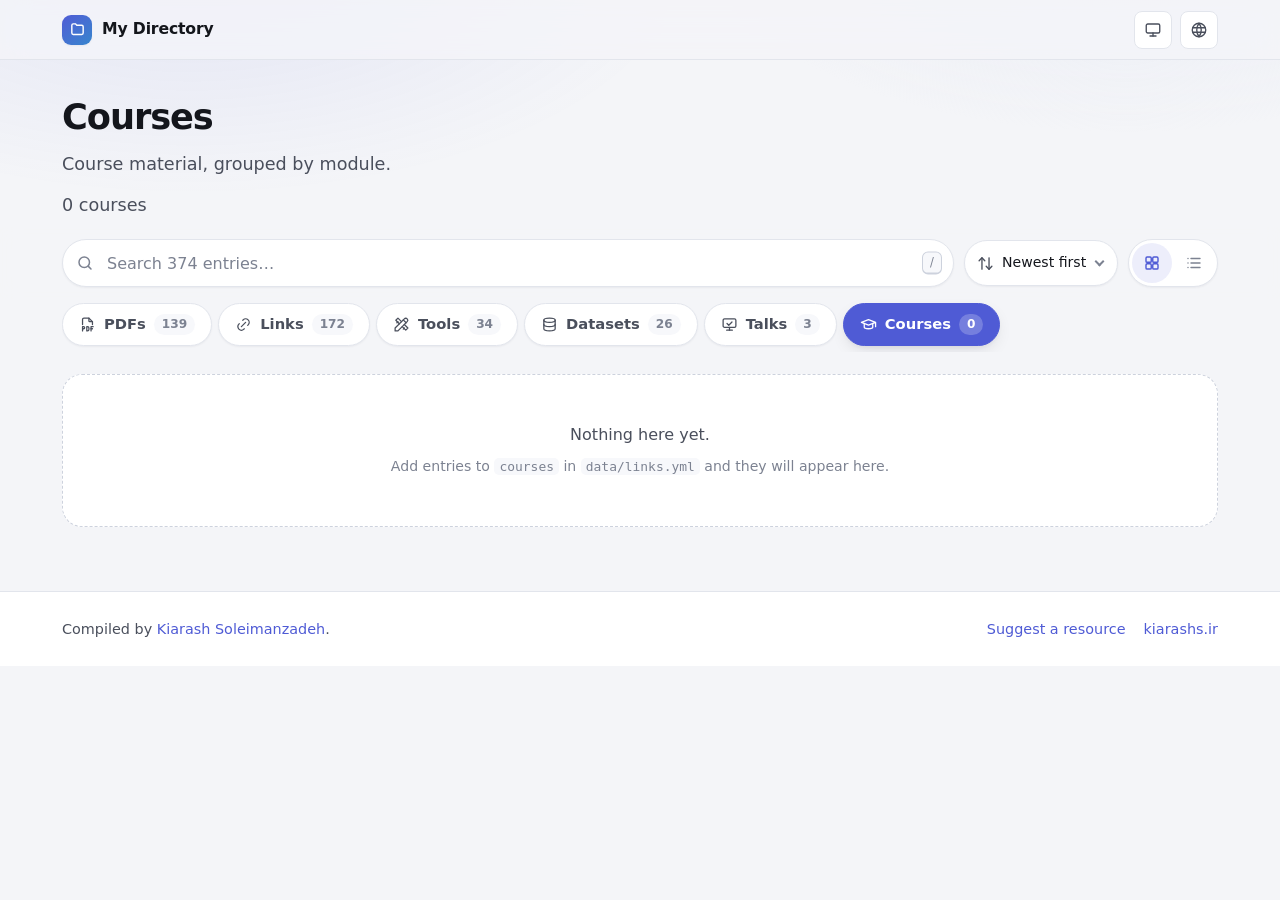
==== commit 13159772: "Merge remote-tracking branch 'origin/main' # Conflicts: #	courses/index.html #	datasets/index.html #" ====
--- a/courses/index.html
+++ b/courses/index.html
@@ -103,7 +103,7 @@
       <div class="search">
         <svg class="search-icon" viewBox="0 0 24 24" fill="none" stroke="currentColor" stroke-width="2" stroke-linecap="round" stroke-linejoin="round" aria-hidden="true"><circle cx="11" cy="11" r="7"/><path d="m20 20-3.5-3.5"/></svg>
         <label class="visually-hidden" for="search">Search the directory</label>
-        <input id="search" type="search" placeholder="Search 371 entries…" autocomplete="off" spellcheck="false">
+        <input id="search" type="search" placeholder="Search 374 entries…" autocomplete="off" spellcheck="false">
         <span class="search-hint" aria-hidden="true"><kbd>/</kbd></span>
         <button class="search-clear" type="button" data-search-clear aria-label="Clear search">
           <svg viewBox="0 0 24 24" fill="none" stroke="currentColor" stroke-width="2.2" stroke-linecap="round" aria-hidden="true"><path d="M6 6l12 12M18 6L6 18"/></svg>
@@ -151,7 +151,7 @@
       </a>
       <a class="tab" href="../talks/" data-slug="talks">
         <svg viewBox="0 0 24 24" fill="none" stroke="currentColor" stroke-width="1.8" stroke-linecap="round" stroke-linejoin="round" aria-hidden="true"><rect x="3" y="4" width="18" height="12" rx="2"/><path d="M8 20h8"/><path d="M12 16v4"/><path d="M8.5 10.5 11 13l4.5-4.5"/></svg>
-        <span>Talks</span><span class="tab-count">0</span>
+        <span>Talks</span><span class="tab-count">3</span>
       </a>
       <a class="tab" href="../courses/" data-slug="courses" aria-current="page">
         <svg viewBox="0 0 24 24" fill="none" stroke="currentColor" stroke-width="1.8" stroke-linecap="round" stroke-linejoin="round" aria-hidden="true"><path d="M22 9L12 5 2 9l10 4 10-4v6"/><path d="M6 10.6V16c0 1.1 2.7 2 6 2s6-.9 6-2v-5.4"/></svg>
@@ -210,7 +210,7 @@
     </div>
   </footer>
 
-  <script type="application/json" id="search-index">[["Action Verbs","pdfs",[]],["Building Grammar Skills For the TOEFL","pdfs",[]],["GRE_Equation_Guide_TTP","pdfs",[]],["Transitions","pdfs",[]],["Transitions Words and Phrases","pdfs",[]],["Analysis I Cheat Sheet","pdfs",[]],["Probability & Statistics Cheat Sheet","pdfs",[]],["Cheat sheet Python Dict Methods","pdfs",[]],["Cheat sheet Python List Methods","pdfs",[]],["Cheat sheet Python Set Methods","pdfs",[]],["Cheat Sheet Python String Methods","pdfs",[]],["Transitions 3","pdfs",[]],["Writing brainstorm","pdfs",[]],["Toefl Expressions & Brainstorm (Speak & Write)","pdfs",[]],["Prepositions","pdfs",[]],["Prepositionary","pdfs",[]],["Longman Essay Activator","pdfs",[]],["Longman Topic Activator","pdfs",[]],["Longman Shit Activator","pdfs",[]],["Perfect Phrases For The TOEFL - Speaking and Writing","pdfs",[]],["Longman Dictionary Of Common Errors","pdfs",[]],["Longman Common Mistakes In English","pdfs",[]],["Collocations 2","pdfs",[]],["Python cheat sheet","pdfs",[]],["Learn Python 3 the Hard Way","pdfs",[]],["Learn More Python 3 the Hard Way","pdfs",[]],["Python Crash Course, 2nd Edition","pdfs",[]],["Idea Bank - Technology","pdfs",[]],["Idea Bank - Education","pdfs",[]],["Idea Bank - Government","pdfs",[]],["Idea Bank - Business","pdfs",[]],["Idea Bank - Health","pdfs",[]],["Idea Bank - Examples","pdfs",[]],["Git cheat sheet 1","pdfs",[]],["Git cheat sheet 2","pdfs",[]],["Git cheat sheet 3","pdfs",[]],["Git cheat sheet 4","pdfs",[]],["Matplotlib cheat sheet 1","pdfs",[]],["Matplotlib for beginners - cheat sheet 2","pdfs",[]],["Matplotlib for intermediate users - cheat sheet 3","pdfs",[]],["Matplotlib tips & tricks - cheat sheet 4","pdfs",[]],["Matplotlib cheat sheet 5","pdfs",[]],["Cheat sheet deep learning tips tricks","pdfs",[]],["GRE math review - ETS","pdfs",[]],["GRE math flashcards","pdfs",[]],["GRE quant review","pdfs",[]],["GRE Sentence Equivalence","pdfs",[]],["NLP with python and NLTK - cheat sheet","pdfs",[]],["Python in a Nutshell: A Desktop Quick Reference 3rd Edition","pdfs",[]],["Fluent Python 2nd Edition","pdfs",[]],["SQL cheat sheet V1","pdfs",[]],["SQL cheat sheet V2","pdfs",[]],["Paraphrasing Strategies","pdfs",[]],["Javascript cheat sheet","pdfs",[]],["TypeScript Control Flow Analysis","pdfs",[]],["TypeScript Types","pdfs",[]],["TypeScript Interfaces","pdfs",[]],["TypeScript Classes","pdfs",[]],["CSS3 cheat sheet","pdfs",[]],["Python cheat sheets","pdfs",[]],["Matplotlib - List of named colors","pdfs",[]],["RGB hex colors chart","pdfs",[]],["Simplicity-The Finer Art Of Creating Software Cheat Sheet","pdfs",[]],["Agile Poster","pdfs",[]],["Agile and Scrum Cheat Sheet","pdfs",[]],["The Ultimate Python Cheat Sheet","pdfs",[]],["Python Cheat Sheet: Classes","pdfs",[]],["Python Cheat Sheet: Functions and Tricks","pdfs",[]],["Python Cheat Sheet: 14 Interview Questions","pdfs",[]],["Python Cheat Sheet: Keywords","pdfs",[]],["Python Cheat Sheet: NumPy","pdfs",[]],["Latex Cheat Sheet","pdfs",[]],["Probability Cheat Sheet","pdfs",[]],["ASP Net Core Cheat Sheet","pdfs",[]],["Python Regular Expressions Cheat Sheet","pdfs",[]],["Python (RegEx(pressions|p)?)","pdfs",[]],[".Net Regular Expressions Cheat Sheet","pdfs",[]],["SQL Commands Cheat Sheet","pdfs",[]],["HTTP Headers Cheat Sheet","pdfs",[]],["HTTP Status Codes Cheat Sheet","pdfs",[]],["The Web Developer's SEO Cheat Sheet","pdfs",[]],["Redux Cheat Sheet","pdfs",[]],["1300 Math Formulas","pdfs",[]],["Vajename Riazi","pdfs",[]],["Common English Mistakes","pdfs",[]],["HTML 5 Cheat Sheet","pdfs",[]],["Data Visualization Cheat Sheet","pdfs",[]],["Phrases + ING","pdfs",[]],["Redundancies","pdfs",[]],["Betty Azar Grammar - Red Summary (Basic)","pdfs",[]],["Betty Azar Grammar - Black Summary (Intermediate)","pdfs",[]],["Betty Azar Grammar - Blue Summary (Advanced)","pdfs",[]],["LINQ explained with sketches","pdfs",[]],["Design patterns cheat sheet 1","pdfs",[]],["Design patterns cheat sheet 2","pdfs",[]],["Python Notes","pdfs",[]],["Pandas Notes","pdfs",[]],["Matplotlib Notes","pdfs",[]],["NumPy cheat sheet","pdfs",[]],["SciPy cheat sheet","pdfs",[]],["Pandas cheat sheet","pdfs",[]],["Review Probability Theory","pdfs",[]],["Python String Format","pdfs",[]],["Grammar Success in 20 Minutes a Day","pdfs",[]],["English Verb Tenses","pdfs",[]],["English Grammar in Use 5th","pdfs",[]],["Guide to NumPy","pdfs",[]],["Clean Code in Python (2nd)","pdfs",[]],["Numerical Recipes","pdfs",[]],["Microsoft-Machine Learning Cheat Sheet","pdfs",[]],["Machine Learning Cheat Sheet","pdfs",[]],["Recurrent Neural Network Cheat Sheet","pdfs",[]],["Linear Algebra Done Right","pdfs",[]],["Calculus & Derivatives Cheat Sheet","pdfs",[]],["Statistic Formula","pdfs",[]],["Convergence Tests","pdfs",[]],["A Quick Guide to LaTex","pdfs",[]],["Machine Learning Cheatsheet","pdfs",[]],["Docker Cheat sheet 1","pdfs",[]],["AWK Cheat sheet 1","pdfs",[]],["Grammar and Punctuation Cheat sheet","pdfs",[]],["Homophones","pdfs",[]],["Linking Words","pdfs",[]],["Prepositions Handbook","pdfs",[]],["Phrasal Verbs","pdfs",[]],["Shortcut to Collocations","pdfs",[]],["List vs Set vs Dictionary vs Tuple (Python)","pdfs",[]],["Rust Programming Fundamentals","pdfs",[]],["Causative verbs","pdfs",[]],["Reading Examples","pdfs",[]],["Speaking Ideas","pdfs",[]],["Speaking topics (blue)","pdfs",[]],["Categorized Phrases","pdfs",[]],["Summary of collocations","pdfs",[]],["English collocations in use - Intermediate","pdfs",[]],["English collocations in use - Advanced","pdfs",[]],["English phrasal verbs in use - Advanced","pdfs",[]],["Fantastic Reasons for Speaking and Writing","pdfs",[]],["AI in Medicine - Presented by Kiarash Soleimanzadeh","pdfs",[]],["Computer science teaching at Stanford","links",[]],["List of Data Science Cheat sheets to rule the world","links",[]],["Scientific Visualization: Python + Matplotlib","links",[]],["Python & OpenGL for Scientific Visualization","links",[]],["From Python to Numpy","links",[]],["Cambridge Dictionary","links",[]],["Merriam-Webster Dictionary","links",[]],["NLP Cheat Sheet","links",[]],["Machine Learning - Persian","links",[]],["The Python Graph Gallery","links",[]],["HTTP Status Codes","links",[]],["HTTP Headers","links",[]],["HTTP Relations","links",[]],["Collecting All Cheat Sheets","links",[]],["Introduction to Probability textbook","links",[]],["Top DATA SCIENCE Cheat Sheets (ML, DL, Python, R, SQL, Maths & Statistics)","links",[]],["Rico's cheat Sheets","links",[]],["Laws of UX","links",[]],["Manage HTML DOM with vanilla JavaScript","links",[]],["HTML, CSS, and JS Cheat Sheets","links",[]],["React Cheat Sheet","links",[]],["90 Days Of DevOps","links",[]],["30 Days of PWA","links",[]],["30 Days of JavaScript","links",[]],["Useful links, scripts, tools and best practice for Microsoft SQL Server Database","links",[]],["SQL Server scripts for health checks and performance tuning","links",[]],["Automate SQL Server tasks and encourage best practices","links",[]],["SQL Server Toolbox repository for Tiger team","links",[]],["SQL Server Scripts for DBAs","links",[]],["Mathematics for Machine Learning","links",[]],["Learn from ML experts at Google","links",[]],["Google's Machine Learning Crash Course","links",[]],["Learn mathematics for machine learning","links",[]],["Linear Regression","links",[]],["Linear Regression 2","links",[]],["All Algorithms/Data-Structures implemented in Python","links",[]],["A Hands-on Introduction to Natural Language Processing (NLP)","links",[]],["ML YouTube Courses","links",[]],["4000 Essential English Words 1","links",[]],["4000 Essential English Words 2","links",[]],["4000 Essential English Words 3","links",[]],["4000 Essential English Words 4","links",[]],["4000 Essential English Words 5","links",[]],["4000 Essential English Words 6","links",[]],["English Grammar in Use with Answers","links",[]],["English Vocabulary in Use Elementary","links",[]],["English Vocabulary in Use Pre-intermediate and Intermediate","links",[]],["English Vocabulary in Use Upper-intermediate","links",[]],["English Vocabulary in Use Advanced","links",[]],["illustrated Everyday Expressions with Stories 1","links",[]],["illustrated Everyday Expressions with Stories 2","links",[]],["250 Ways to Say It in Business English","links",[]],["More Speak English Like an American","links",[]],["Mastering the American Accent","links",[]],["Everyday Conversations: Learning American English","links",[]],["Easy American Idioms","links",[]],["English the American Way: A Fun ESL Guide to Language and Culture in the U.S.","links",[]],["Speak English Around Town","links",[]],["Speak Business English Like an American","links",[]],["Speak English Like an American","links",[]],["Machine Learning Glossary/Cheat Sheet","links",[]],["Practical Deep Learning","links",[]],["GRE - Quantitative Walkthroughs","links",[]],["Speech and Language Processing - Stanford (textbook)","links",[]],["free-for.dev","links",[]],["Track Awesome List","links",[]],["Tips and Tricks C#/.NET","links",[]],["Pandas - DataFrame Reference","links",[]],["Python Reference","links",[]],["Introduction to Scientific Python","links",[]],["Quick Cheat Sheet/Reference (Python, RegEx, and etc)","links",[]],["Python for Data Analysis (Book)","links",[]],["Probabilistic Programming & Bayesian Methods for Hackers","links",[]],["Developer Roadmaps","links",[]],["Human Computer Interaction Course","links",[]],["NLP Course | For You","links",[]],["Stanford AI Courses","links",[]],["SQL Server KIT","links",[]],["Dive into Deep Learning","links",[]],["Understanding Deep Learning","links",[]],["Deep Learning","links",[]],["Deep Learning Course","links",[]],["Design Patterns in Python","links",[]],["AI Notes (Andrew Ng)","links",[]],["List of LaTeX mathematical symbols","links",[]],["Machine Learning tips and tricks cheat sheet","links",[]],["Recurrent Neural Networks cheatsheet","links",[]],["Cheat Sheet of Machine Learning and Python (and Math) Cheat Sheets","links",[]],["LaTeX","links",[]],["Improve how you architect webapps","links",[]],["C# Coding Guidelines","links",[]],["The Comprehensive TEX Archive Network","links",[]],["Exploring the art of artificial intelligence","links",[]],["Introduction to Machine Learning Course","links",[]],["Deep Learning Course","links",[]],["NeuroSymbolic Artificial Intelligence Course","links",[]],["Introduction to Pattern Recognition Course","links",[]],["Data Mining Course","links",[]],["Probabilistic Graphical Models Course","links",[]],["Deep Learning Course","links",[]],["Machine Learning Course","links",[]],["Speech and Language Processing (NLP) Course","links",[]],["Natural Language Processing (NLP) Courses","links",[]],["Fundamentals of Computer Vision Course","links",[]],["Machine Learning Engineering for Production (MLOps) Specialization on Coursera","links",[]],["Hands-on ML with Scikit-Learn, Keras & TF by Aurelien Geron","links",[]],["Natural Language Processing Specialization on Coursera","links",[]],["Efficient Python Tricks and Tools for Data Scientists","links",[]],["Coursera AI for Medicine Specialization","links",[]],["Generative Adversarial Networks Specialization on Coursera","links",[]],["Preprocessing For Deep Learning","links",[]],["Top deep learning Github repositories","links",[]],["Trending deep learning Github repositories","links",[]],["Deep Learning Specialization on Coursera","links",[]],["Zero to Mastery Deep Learning with TensorFlow","links",[]],["The University of Amsterdam Deep Learning Course","links",[]],["Math in ML","links",[]],["Jupyter Notebook Gallery 1","links",[]],["Deep Learning Notebooks","links",[]],["Cheatsheet collection for Math, ML, DL, AI. Update frequently","links",[]],["Social Media Mining: An Introduction (Ebook)","links",[]],["Feature Selection","links",[]],["Deep Learning at VU University Amsterdam","links",[]],["Deep Learning For Computer Vision","links",[]],["Introduction to Deep Learning (with flavor of NLP)","links",[]],["The Illustrated Machine Learning website","links",[]],["Machine Learning Engineering","links",[]],["Introduction to Data Mining","links",[]],["Deep Learning","links",[]],["Deep Learning Systems","links",[]],["Machine/Deep Learning Resources *","links",[]],["Introduction to Deep Learning","links",[]],["Introduction to Deep Learning","links",[]],["Probabilistic Machine Learning: An Introduction","links",[]],["Machine Learning University (MLU) from Amazon","links",[]],["Machine Learning University-Explain","links",[]],["Interpretable Machine Learning","links",[]],["Introduction to Machine Learning (I2ML)","links",[]],["Introduction to Deep Learning Course","links",[]],["Introduction: Advanced Explainable AI for computer vision","links",[]],["Deep Learning Drizzle *","links",[]],["Introduction to Deep Learning (I2DL) (IN2346)","links",[]],["Machine learning and Deep learning Fundamentals","links",[]],["60 Implementations/tutorials of deep learning papers with side-by-side notes","links",[]],["Introduction to Information Retrieval (textbook)","links",[]],["Introduction to Machine Learning","links",[]],["Google Python Style Guide","links",[]],["Learn Makefiles","links",[]],["Machine learning tutorials","links",[]],["Path to a free self-taught education in Computer Science!","links",[]],["Path to a free self-taught education in Data Science!","links",[]],["Path to a free self-taught education in Bioinformatics!","links",[]],["Path to a free self-taught education in Mathematics!","links",[]],["Feature Engineering and Feature Selection","links",[]],["Annotated Research Paper Implementations","links",[]],["LaTeX Color Definitions","links",[]],["React+TypeScript Cheatsheets","links",[]],["Tailwind cheat sheet 1","links",[]],["Mermaid Cheat Sheet","links",[]],["Introduction to Machine Learning","links",[]],["Deep Learning for Coders with Fastai and PyTorch: AI Applications Without a PhD","links",[]],["Deep Learning - NYU","links",[]],["Notes on AI Topics","links",[]],["Free Online IT Courses For Beginners","links",[]],["Sharif University - Open Courses","links",[]],["Sharif University - Machine Learning","links",[]],["Test Smells [Persian]","links",[]],["Handy online tools for developers","links",[]],["Readings that are close to Neo's readings to improve TOEFL reading skill","links",[]],["Data Mining","links",[]],["Deep Learning with Python - Book","links",[]],["Linear Algebra - Gilbert Strang","links",[]],["JavaScript Event KeyCodes","tools",[]],["Web Developer Checklist","tools",[]],["Grid 1","tools",[]],["Div Table","tools",[]],["SVG Waves","tools",[]],["Tiny Wow","tools",[]],["Icones","tools",[]],["Readme creator","tools",[]],["SVG icons/collections","tools",[]],["CSS Selectors: A Visual Guide","tools",[]],["CSS Loaders","tools",[]],["Feature Sliced Design","tools",[]],["29 Websites For Free Icon Sets","tools",[]],["Create and share beautiful images of your source code","tools",[]],["CSS grid cheat sheet","tools",[]],["CSS flexbox cheat sheet","tools",[]],["Math Solver","tools",[]],["Conventional Commits","tools",[]],["Glassmorphism CSS Generator 1","tools",[]],["All Online Tools in “One Box”","tools",[]],["Access 13.3M+ vector icons & stickers","tools",[]],["Tools for Academic Research","tools",[]],["Freedom to choose icons","tools",[]],["A huge collection of SVG logos","tools",[]],["IcoMoon (Pixel Perfect Icon Solutions)","tools",[]],["Simple Icons","tools",[]],["All-in-one OSINT tool for analysing any website","tools",[]],["Fontello - icon fonts generator","tools",[]],["Tiny Helpers","tools",[]],["Online database diagram editor and SQL generator","tools",[]],["Create beautiful images of your source code","tools",[]],["High Quality Science Illustrations","tools",[]],["2,000+ science and medical art visuals","tools",[]],["Extensions for modern developer tools","tools",[]],["ChestX-ray8","datasets",[]],["OpenML","datasets",[]],["kaggle","datasets",[]],["Paper With Code","datasets",[]],["Registry of Open Data on AWS","datasets",[]],["UC Irvine Machine Learning Repository","datasets",[]],["Tensorflow Datasets","datasets",[]],["Microsoft Open Data","datasets",[]],["Azure Open Datasets","datasets",[]],["Google Datasets Search","datasets",[]],["COCO Dataset","datasets",[]],["Hugging Face Datasets","datasets",[]],["OASIS Dataset - The Open Access Series of Imaging Studies (brain)","datasets",[]],["OpenNeuro: MRI, PET, MEG, EEG, and iEEG data","datasets",[]],["Alzheimer’s Disease Neuroimaging Initiative","datasets",[]],["Medical Information Mart for Intensive Care (MIMIC Dataset)","datasets",[]],["The Research Resource for Complex Physiologic Signals (PhysioNet)","datasets",[]],["32,000 CT images","datasets",[]],["ImageNet","datasets",[]],["NBML","datasets",[]],["Advanced Open Tools and Datasets for Autonomous Driving","datasets",[]],["Biostatistics Datasets","datasets",[]],["Integrated Pattern Recognition and Biometrics Lab Datasets","datasets",[]],["fastMRI","datasets",[]],["A Multi-site Dataset for Prostate MRI Segmentation","datasets",[]],["miRNet","datasets",[]]]</script>
+  <script type="application/json" id="search-index">[["Action Verbs","pdfs",[]],["Building Grammar Skills For the TOEFL","pdfs",[]],["GRE_Equation_Guide_TTP","pdfs",[]],["Transitions","pdfs",[]],["Transitions Words and Phrases","pdfs",[]],["Analysis I Cheat Sheet","pdfs",[]],["Probability & Statistics Cheat Sheet","pdfs",[]],["Cheat sheet Python Dict Methods","pdfs",[]],["Cheat sheet Python List Methods","pdfs",[]],["Cheat sheet Python Set Methods","pdfs",[]],["Cheat Sheet Python String Methods","pdfs",[]],["Transitions 3","pdfs",[]],["Writing brainstorm","pdfs",[]],["Toefl Expressions & Brainstorm (Speak & Write)","pdfs",[]],["Prepositions","pdfs",[]],["Prepositionary","pdfs",[]],["Longman Essay Activator","pdfs",[]],["Longman Topic Activator","pdfs",[]],["Longman Shit Activator","pdfs",[]],["Perfect Phrases For The TOEFL - Speaking and Writing","pdfs",[]],["Longman Dictionary Of Common Errors","pdfs",[]],["Longman Common Mistakes In English","pdfs",[]],["Collocations 2","pdfs",[]],["Python cheat sheet","pdfs",[]],["Learn Python 3 the Hard Way","pdfs",[]],["Learn More Python 3 the Hard Way","pdfs",[]],["Python Crash Course, 2nd Edition","pdfs",[]],["Idea Bank - Technology","pdfs",[]],["Idea Bank - Education","pdfs",[]],["Idea Bank - Government","pdfs",[]],["Idea Bank - Business","pdfs",[]],["Idea Bank - Health","pdfs",[]],["Idea Bank - Examples","pdfs",[]],["Git cheat sheet 1","pdfs",[]],["Git cheat sheet 2","pdfs",[]],["Git cheat sheet 3","pdfs",[]],["Git cheat sheet 4","pdfs",[]],["Matplotlib cheat sheet 1","pdfs",[]],["Matplotlib for beginners - cheat sheet 2","pdfs",[]],["Matplotlib for intermediate users - cheat sheet 3","pdfs",[]],["Matplotlib tips & tricks - cheat sheet 4","pdfs",[]],["Matplotlib cheat sheet 5","pdfs",[]],["Cheat sheet deep learning tips tricks","pdfs",[]],["GRE math review - ETS","pdfs",[]],["GRE math flashcards","pdfs",[]],["GRE quant review","pdfs",[]],["GRE Sentence Equivalence","pdfs",[]],["NLP with python and NLTK - cheat sheet","pdfs",[]],["Python in a Nutshell: A Desktop Quick Reference 3rd Edition","pdfs",[]],["Fluent Python 2nd Edition","pdfs",[]],["SQL cheat sheet V1","pdfs",[]],["SQL cheat sheet V2","pdfs",[]],["Paraphrasing Strategies","pdfs",[]],["Javascript cheat sheet","pdfs",[]],["TypeScript Control Flow Analysis","pdfs",[]],["TypeScript Types","pdfs",[]],["TypeScript Interfaces","pdfs",[]],["TypeScript Classes","pdfs",[]],["CSS3 cheat sheet","pdfs",[]],["Python cheat sheets","pdfs",[]],["Matplotlib - List of named colors","pdfs",[]],["RGB hex colors chart","pdfs",[]],["Simplicity-The Finer Art Of Creating Software Cheat Sheet","pdfs",[]],["Agile Poster","pdfs",[]],["Agile and Scrum Cheat Sheet","pdfs",[]],["The Ultimate Python Cheat Sheet","pdfs",[]],["Python Cheat Sheet: Classes","pdfs",[]],["Python Cheat Sheet: Functions and Tricks","pdfs",[]],["Python Cheat Sheet: 14 Interview Questions","pdfs",[]],["Python Cheat Sheet: Keywords","pdfs",[]],["Python Cheat Sheet: NumPy","pdfs",[]],["Latex Cheat Sheet","pdfs",[]],["Probability Cheat Sheet","pdfs",[]],["ASP Net Core Cheat Sheet","pdfs",[]],["Python Regular Expressions Cheat Sheet","pdfs",[]],["Python (RegEx(pressions|p)?)","pdfs",[]],[".Net Regular Expressions Cheat Sheet","pdfs",[]],["SQL Commands Cheat Sheet","pdfs",[]],["HTTP Headers Cheat Sheet","pdfs",[]],["HTTP Status Codes Cheat Sheet","pdfs",[]],["The Web Developer's SEO Cheat Sheet","pdfs",[]],["Redux Cheat Sheet","pdfs",[]],["1300 Math Formulas","pdfs",[]],["Vajename Riazi","pdfs",[]],["Common English Mistakes","pdfs",[]],["HTML 5 Cheat Sheet","pdfs",[]],["Data Visualization Cheat Sheet","pdfs",[]],["Phrases + ING","pdfs",[]],["Redundancies","pdfs",[]],["Betty Azar Grammar - Red Summary (Basic)","pdfs",[]],["Betty Azar Grammar - Black Summary (Intermediate)","pdfs",[]],["Betty Azar Grammar - Blue Summary (Advanced)","pdfs",[]],["LINQ explained with sketches","pdfs",[]],["Design patterns cheat sheet 1","pdfs",[]],["Design patterns cheat sheet 2","pdfs",[]],["Python Notes","pdfs",[]],["Pandas Notes","pdfs",[]],["Matplotlib Notes","pdfs",[]],["NumPy cheat sheet","pdfs",[]],["SciPy cheat sheet","pdfs",[]],["Pandas cheat sheet","pdfs",[]],["Review Probability Theory","pdfs",[]],["Python String Format","pdfs",[]],["Grammar Success in 20 Minutes a Day","pdfs",[]],["English Verb Tenses","pdfs",[]],["English Grammar in Use 5th","pdfs",[]],["Guide to NumPy","pdfs",[]],["Clean Code in Python (2nd)","pdfs",[]],["Numerical Recipes","pdfs",[]],["Microsoft-Machine Learning Cheat Sheet","pdfs",[]],["Machine Learning Cheat Sheet","pdfs",[]],["Recurrent Neural Network Cheat Sheet","pdfs",[]],["Linear Algebra Done Right","pdfs",[]],["Calculus & Derivatives Cheat Sheet","pdfs",[]],["Statistic Formula","pdfs",[]],["Convergence Tests","pdfs",[]],["A Quick Guide to LaTex","pdfs",[]],["Machine Learning Cheatsheet","pdfs",[]],["Docker Cheat sheet 1","pdfs",[]],["AWK Cheat sheet 1","pdfs",[]],["Grammar and Punctuation Cheat sheet","pdfs",[]],["Homophones","pdfs",[]],["Linking Words","pdfs",[]],["Prepositions Handbook","pdfs",[]],["Phrasal Verbs","pdfs",[]],["Shortcut to Collocations","pdfs",[]],["List vs Set vs Dictionary vs Tuple (Python)","pdfs",[]],["Rust Programming Fundamentals","pdfs",[]],["Causative verbs","pdfs",[]],["Reading Examples","pdfs",[]],["Speaking Ideas","pdfs",[]],["Speaking topics (blue)","pdfs",[]],["Categorized Phrases","pdfs",[]],["Summary of collocations","pdfs",[]],["English collocations in use - Intermediate","pdfs",[]],["English collocations in use - Advanced","pdfs",[]],["English phrasal verbs in use - Advanced","pdfs",[]],["Fantastic Reasons for Speaking and Writing","pdfs",[]],["AI in Medicine - Presented by Kiarash Soleimanzadeh","pdfs",[]],["Computer science teaching at Stanford","links",[]],["List of Data Science Cheat sheets to rule the world","links",[]],["Scientific Visualization: Python + Matplotlib","links",[]],["Python & OpenGL for Scientific Visualization","links",[]],["From Python to Numpy","links",[]],["Cambridge Dictionary","links",[]],["Merriam-Webster Dictionary","links",[]],["NLP Cheat Sheet","links",[]],["Machine Learning - Persian","links",[]],["The Python Graph Gallery","links",[]],["HTTP Status Codes","links",[]],["HTTP Headers","links",[]],["HTTP Relations","links",[]],["Collecting All Cheat Sheets","links",[]],["Introduction to Probability textbook","links",[]],["Top DATA SCIENCE Cheat Sheets (ML, DL, Python, R, SQL, Maths & Statistics)","links",[]],["Rico's cheat Sheets","links",[]],["Laws of UX","links",[]],["Manage HTML DOM with vanilla JavaScript","links",[]],["HTML, CSS, and JS Cheat Sheets","links",[]],["React Cheat Sheet","links",[]],["90 Days Of DevOps","links",[]],["30 Days of PWA","links",[]],["30 Days of JavaScript","links",[]],["Useful links, scripts, tools and best practice for Microsoft SQL Server Database","links",[]],["SQL Server scripts for health checks and performance tuning","links",[]],["Automate SQL Server tasks and encourage best practices","links",[]],["SQL Server Toolbox repository for Tiger team","links",[]],["SQL Server Scripts for DBAs","links",[]],["Mathematics for Machine Learning","links",[]],["Learn from ML experts at Google","links",[]],["Google's Machine Learning Crash Course","links",[]],["Learn mathematics for machine learning","links",[]],["Linear Regression","links",[]],["Linear Regression 2","links",[]],["All Algorithms/Data-Structures implemented in Python","links",[]],["A Hands-on Introduction to Natural Language Processing (NLP)","links",[]],["ML YouTube Courses","links",[]],["4000 Essential English Words 1","links",[]],["4000 Essential English Words 2","links",[]],["4000 Essential English Words 3","links",[]],["4000 Essential English Words 4","links",[]],["4000 Essential English Words 5","links",[]],["4000 Essential English Words 6","links",[]],["English Grammar in Use with Answers","links",[]],["English Vocabulary in Use Elementary","links",[]],["English Vocabulary in Use Pre-intermediate and Intermediate","links",[]],["English Vocabulary in Use Upper-intermediate","links",[]],["English Vocabulary in Use Advanced","links",[]],["illustrated Everyday Expressions with Stories 1","links",[]],["illustrated Everyday Expressions with Stories 2","links",[]],["250 Ways to Say It in Business English","links",[]],["More Speak English Like an American","links",[]],["Mastering the American Accent","links",[]],["Everyday Conversations: Learning American English","links",[]],["Easy American Idioms","links",[]],["English the American Way: A Fun ESL Guide to Language and Culture in the U.S.","links",[]],["Speak English Around Town","links",[]],["Speak Business English Like an American","links",[]],["Speak English Like an American","links",[]],["Machine Learning Glossary/Cheat Sheet","links",[]],["Practical Deep Learning","links",[]],["GRE - Quantitative Walkthroughs","links",[]],["Speech and Language Processing - Stanford (textbook)","links",[]],["free-for.dev","links",[]],["Track Awesome List","links",[]],["Tips and Tricks C#/.NET","links",[]],["Pandas - DataFrame Reference","links",[]],["Python Reference","links",[]],["Introduction to Scientific Python","links",[]],["Quick Cheat Sheet/Reference (Python, RegEx, and etc)","links",[]],["Python for Data Analysis (Book)","links",[]],["Probabilistic Programming & Bayesian Methods for Hackers","links",[]],["Developer Roadmaps","links",[]],["Human Computer Interaction Course","links",[]],["NLP Course | For You","links",[]],["Stanford AI Courses","links",[]],["SQL Server KIT","links",[]],["Dive into Deep Learning","links",[]],["Understanding Deep Learning","links",[]],["Deep Learning","links",[]],["Deep Learning Course","links",[]],["Design Patterns in Python","links",[]],["AI Notes (Andrew Ng)","links",[]],["List of LaTeX mathematical symbols","links",[]],["Machine Learning tips and tricks cheat sheet","links",[]],["Recurrent Neural Networks cheatsheet","links",[]],["Cheat Sheet of Machine Learning and Python (and Math) Cheat Sheets","links",[]],["LaTeX","links",[]],["Improve how you architect webapps","links",[]],["C# Coding Guidelines","links",[]],["The Comprehensive TEX Archive Network","links",[]],["Exploring the art of artificial intelligence","links",[]],["Introduction to Machine Learning Course","links",[]],["Deep Learning Course","links",[]],["NeuroSymbolic Artificial Intelligence Course","links",[]],["Introduction to Pattern Recognition Course","links",[]],["Data Mining Course","links",[]],["Probabilistic Graphical Models Course","links",[]],["Deep Learning Course","links",[]],["Machine Learning Course","links",[]],["Speech and Language Processing (NLP) Course","links",[]],["Natural Language Processing (NLP) Courses","links",[]],["Fundamentals of Computer Vision Course","links",[]],["Machine Learning Engineering for Production (MLOps) Specialization on Coursera","links",[]],["Hands-on ML with Scikit-Learn, Keras & TF by Aurelien Geron","links",[]],["Natural Language Processing Specialization on Coursera","links",[]],["Efficient Python Tricks and Tools for Data Scientists","links",[]],["Coursera AI for Medicine Specialization","links",[]],["Generative Adversarial Networks Specialization on Coursera","links",[]],["Preprocessing For Deep Learning","links",[]],["Top deep learning Github repositories","links",[]],["Trending deep learning Github repositories","links",[]],["Deep Learning Specialization on Coursera","links",[]],["Zero to Mastery Deep Learning with TensorFlow","links",[]],["The University of Amsterdam Deep Learning Course","links",[]],["Math in ML","links",[]],["Jupyter Notebook Gallery 1","links",[]],["Deep Learning Notebooks","links",[]],["Cheatsheet collection for Math, ML, DL, AI. Update frequently","links",[]],["Social Media Mining: An Introduction (Ebook)","links",[]],["Feature Selection","links",[]],["Deep Learning at VU University Amsterdam","links",[]],["Deep Learning For Computer Vision","links",[]],["Introduction to Deep Learning (with flavor of NLP)","links",[]],["The Illustrated Machine Learning website","links",[]],["Machine Learning Engineering","links",[]],["Introduction to Data Mining","links",[]],["Deep Learning","links",[]],["Deep Learning Systems","links",[]],["Machine/Deep Learning Resources *","links",[]],["Introduction to Deep Learning","links",[]],["Introduction to Deep Learning","links",[]],["Probabilistic Machine Learning: An Introduction","links",[]],["Machine Learning University (MLU) from Amazon","links",[]],["Machine Learning University-Explain","links",[]],["Interpretable Machine Learning","links",[]],["Introduction to Machine Learning (I2ML)","links",[]],["Introduction to Deep Learning Course","links",[]],["Introduction: Advanced Explainable AI for computer vision","links",[]],["Deep Learning Drizzle *","links",[]],["Introduction to Deep Learning (I2DL) (IN2346)","links",[]],["Machine learning and Deep learning Fundamentals","links",[]],["60 Implementations/tutorials of deep learning papers with side-by-side notes","links",[]],["Introduction to Information Retrieval (textbook)","links",[]],["Introduction to Machine Learning","links",[]],["Google Python Style Guide","links",[]],["Learn Makefiles","links",[]],["Machine learning tutorials","links",[]],["Path to a free self-taught education in Computer Science!","links",[]],["Path to a free self-taught education in Data Science!","links",[]],["Path to a free self-taught education in Bioinformatics!","links",[]],["Path to a free self-taught education in Mathematics!","links",[]],["Feature Engineering and Feature Selection","links",[]],["Annotated Research Paper Implementations","links",[]],["LaTeX Color Definitions","links",[]],["React+TypeScript Cheatsheets","links",[]],["Tailwind cheat sheet 1","links",[]],["Mermaid Cheat Sheet","links",[]],["Introduction to Machine Learning","links",[]],["Deep Learning for Coders with Fastai and PyTorch: AI Applications Without a PhD","links",[]],["Deep Learning - NYU","links",[]],["Notes on AI Topics","links",[]],["Free Online IT Courses For Beginners","links",[]],["Sharif University - Open Courses","links",[]],["Sharif University - Machine Learning","links",[]],["Test Smells [Persian]","links",[]],["Handy online tools for developers","links",[]],["Readings that are close to Neo's readings to improve TOEFL reading skill","links",[]],["Data Mining","links",[]],["Deep Learning with Python - Book","links",[]],["Linear Algebra - Gilbert Strang","links",[]],["JavaScript Event KeyCodes","tools",[]],["Web Developer Checklist","tools",[]],["Grid 1","tools",[]],["Div Table","tools",[]],["SVG Waves","tools",[]],["Tiny Wow","tools",[]],["Icones","tools",[]],["Readme creator","tools",[]],["SVG icons/collections","tools",[]],["CSS Selectors: A Visual Guide","tools",[]],["CSS Loaders","tools",[]],["Feature Sliced Design","tools",[]],["29 Websites For Free Icon Sets","tools",[]],["Create and share beautiful images of your source code","tools",[]],["CSS grid cheat sheet","tools",[]],["CSS flexbox cheat sheet","tools",[]],["Math Solver","tools",[]],["Conventional Commits","tools",[]],["Glassmorphism CSS Generator 1","tools",[]],["All Online Tools in “One Box”","tools",[]],["Access 13.3M+ vector icons & stickers","tools",[]],["Tools for Academic Research","tools",[]],["Freedom to choose icons","tools",[]],["A huge collection of SVG logos","tools",[]],["IcoMoon (Pixel Perfect Icon Solutions)","tools",[]],["Simple Icons","tools",[]],["All-in-one OSINT tool for analysing any website","tools",[]],["Fontello - icon fonts generator","tools",[]],["Tiny Helpers","tools",[]],["Online database diagram editor and SQL generator","tools",[]],["Create beautiful images of your source code","tools",[]],["High Quality Science Illustrations","tools",[]],["2,000+ science and medical art visuals","tools",[]],["Extensions for modern developer tools","tools",[]],["ChestX-ray8","datasets",[]],["OpenML","datasets",[]],["kaggle","datasets",[]],["Paper With Code","datasets",[]],["Registry of Open Data on AWS","datasets",[]],["UC Irvine Machine Learning Repository","datasets",[]],["Tensorflow Datasets","datasets",[]],["Microsoft Open Data","datasets",[]],["Azure Open Datasets","datasets",[]],["Google Datasets Search","datasets",[]],["COCO Dataset","datasets",[]],["Hugging Face Datasets","datasets",[]],["OASIS Dataset - The Open Access Series of Imaging Studies (brain)","datasets",[]],["OpenNeuro: MRI, PET, MEG, EEG, and iEEG data","datasets",[]],["Alzheimer’s Disease Neuroimaging Initiative","datasets",[]],["Medical Information Mart for Intensive Care (MIMIC Dataset)","datasets",[]],["The Research Resource for Complex Physiologic Signals (PhysioNet)","datasets",[]],["32,000 CT images","datasets",[]],["ImageNet","datasets",[]],["NBML","datasets",[]],["Advanced Open Tools and Datasets for Autonomous Driving","datasets",[]],["Biostatistics Datasets","datasets",[]],["Integrated Pattern Recognition and Biometrics Lab Datasets","datasets",[]],["fastMRI","datasets",[]],["A Multi-site Dataset for Prostate MRI Segmentation","datasets",[]],["miRNet","datasets",[]],["AI in Medicine","talks",["artificial intelligence","medicine","computer vision","image analysis"]],["Regular Expression (regex or regexp)","talks",["artificial intelligence","software engineering","natural language processing","data mining"]],["Clean Code","talks",["software engineering"]]]</script>
   <script src="../static/js/directory.js?v=4120b722" defer></script>
   <script>
     if ('serviceWorker' in navigator) {
